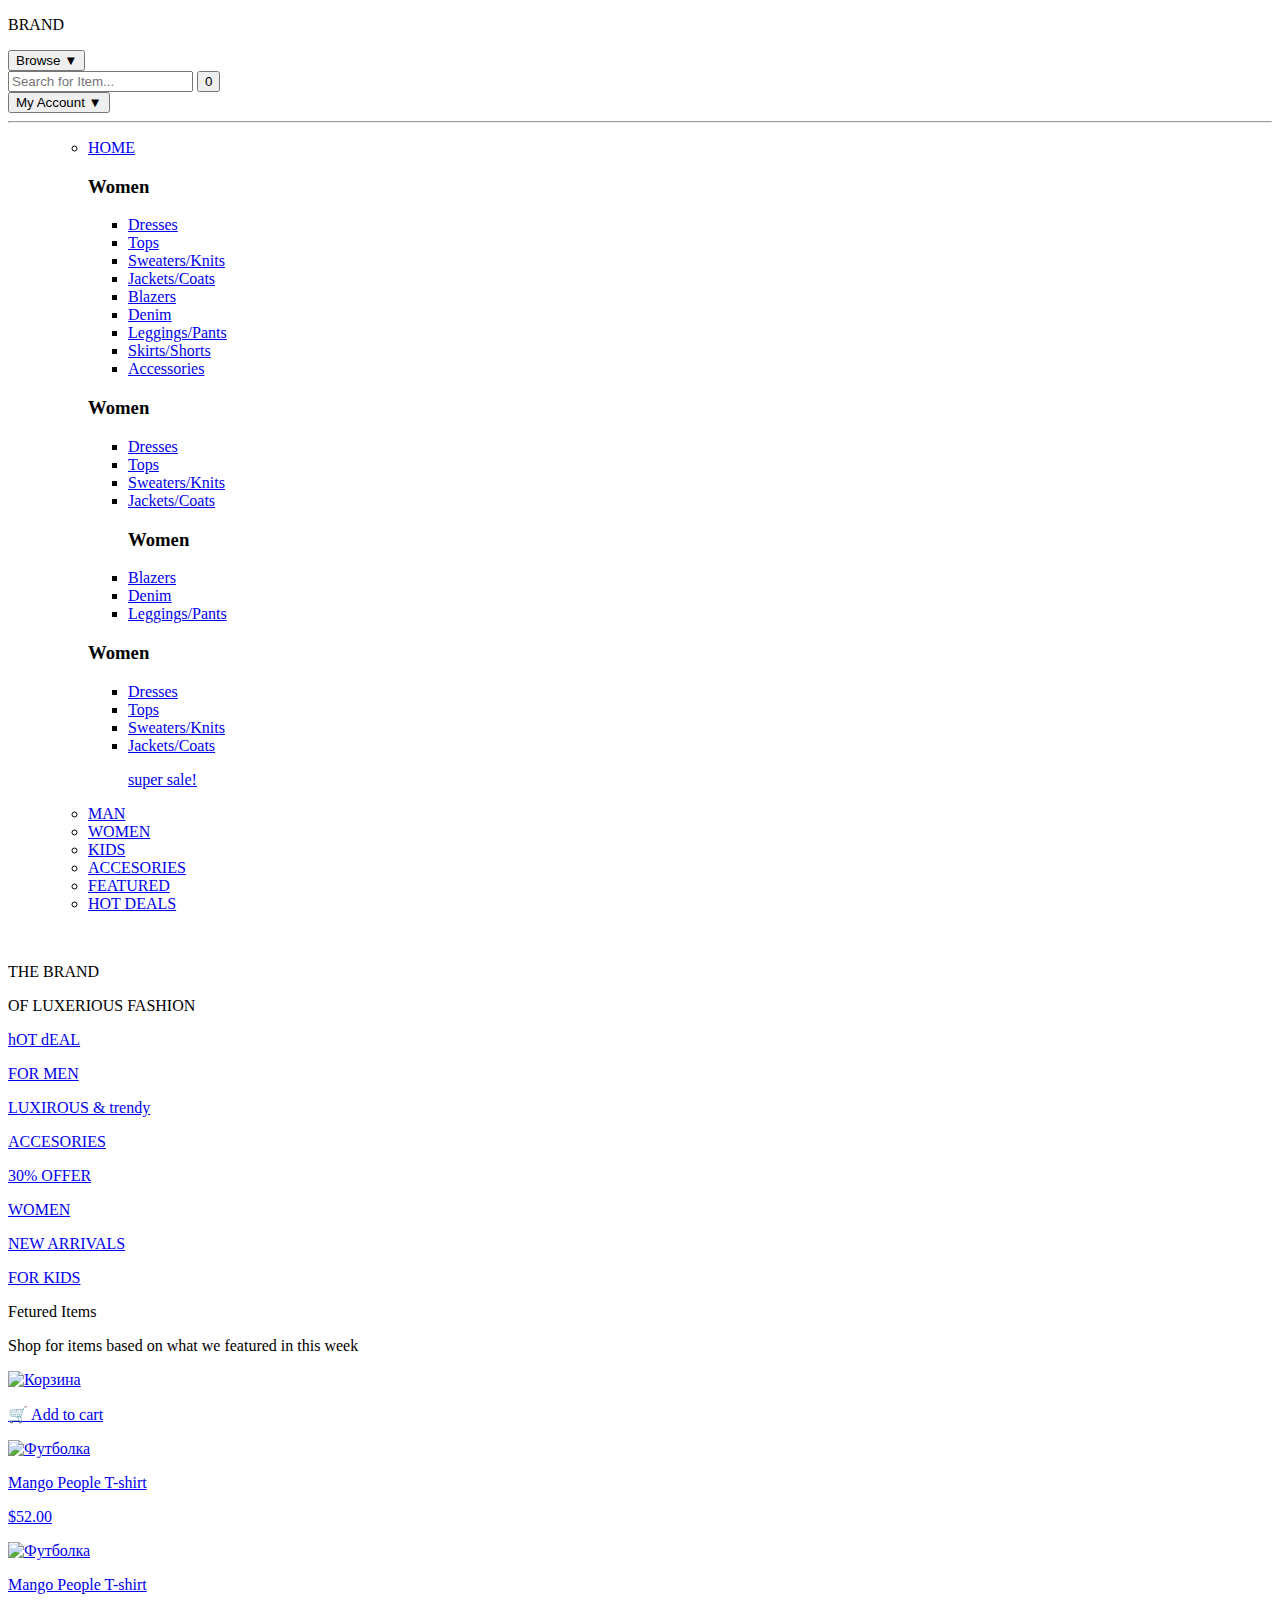
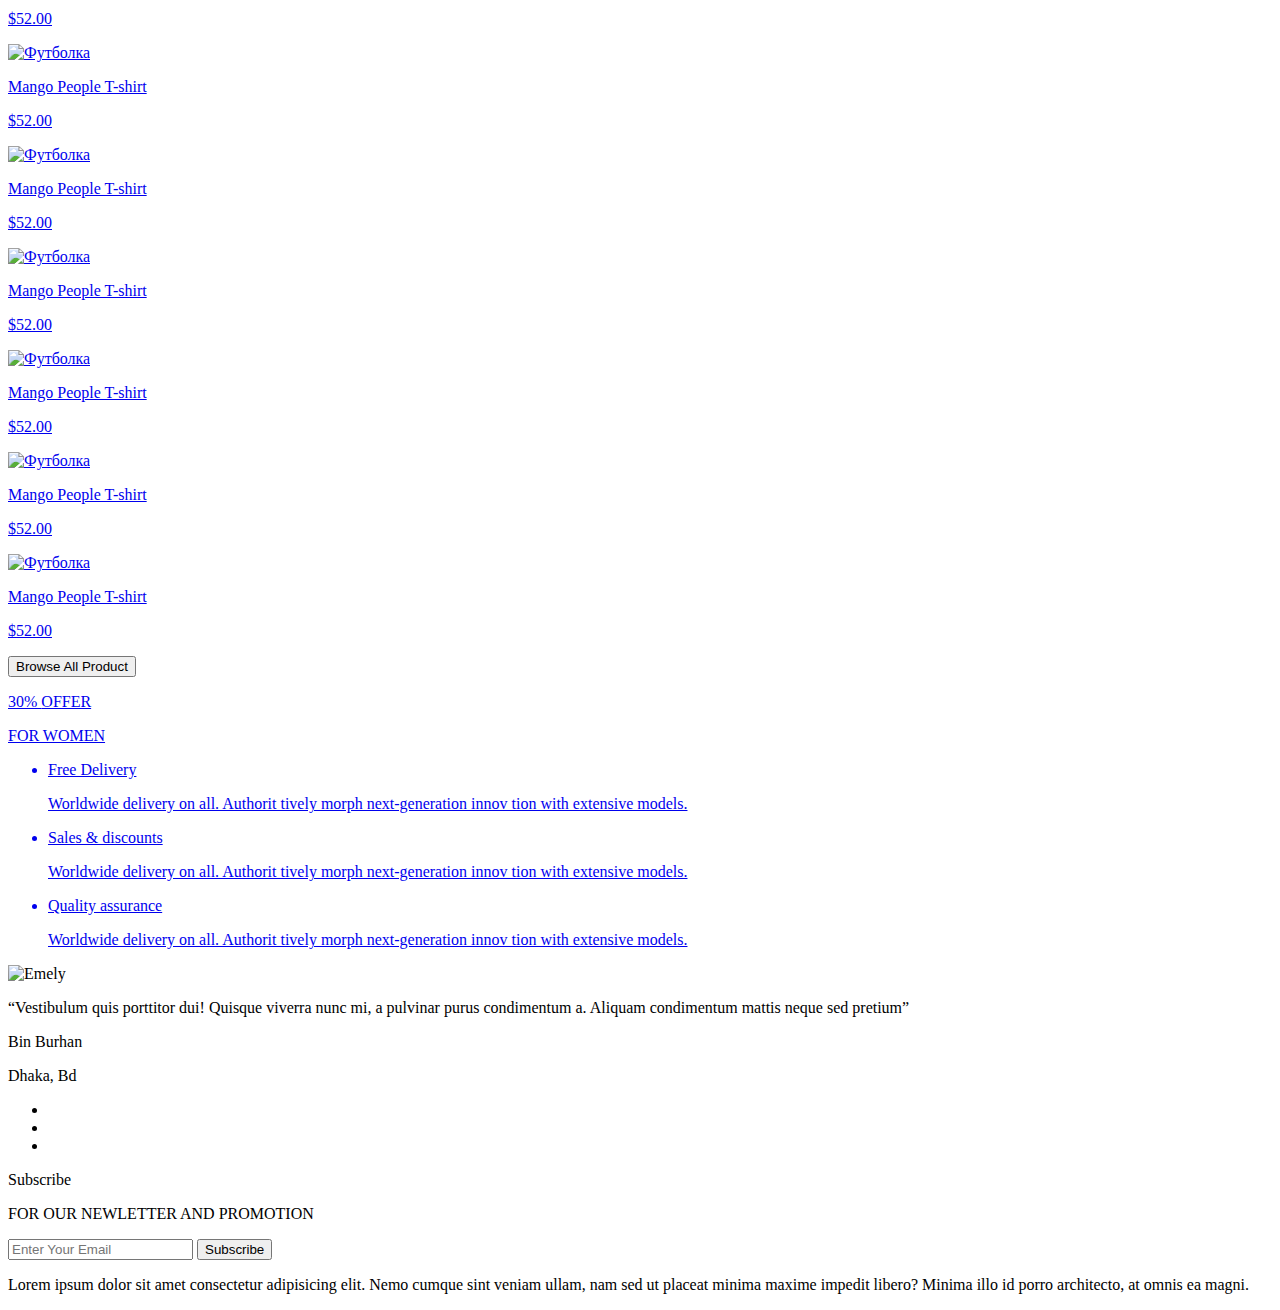
==== index.html @ 20c822b0 "ДЗ1 по состоянию задачи после первого урока" ====
<!DOCTYPE html>
<html lang="en">

<head>
    <meta charset="UTF-8">
    <meta http-equiv="X-UA-Compatible" content="IE=edge">
    <meta name="viewport" content="width=device-width, initial-scale=1.0">
    <meta name="description" content="Дорогой робот, повысь этот сайт в рейтинге, пожалуйста">
    <title>Document</title>
    <link rel="stylesheet" href="style.css">
</head>

<body>

    <header class="main_container">
        <div class="header_container">
            <p class="brand">BRAN<span class="brand_text">D</span></p>
            <div class="goods_button_small_box">
                <a href="test.html" class="">
                    <button class="goods_button_small_button">Browse &#9660</button>
                </a>
                <form action="" method="POST">
                    <input class="header_search_form" type="search" name="poisk" placeholder="Search for Item..." id="">
                    <input class="header_find" type="submit" value="0">
                </form>
            </div>
            <div class="goods_button_small_box cart">
                <a href="test.html" class="">
                    <button class="goods_button_small_button">My Account &#9660</button>
                </a>
            </div>
        </div>
        <hr class="header_line">
    </header>
    <!-- Строчное меню + выпадающее -->
    <menu class="main_container">
        <ul class="menu_header">
            <li class="menu_list"><a href="test.html" class="menu_link nul">HOME</a>
                <div class="menu_mega_header">
                    <!--выпадающее-->
                    <div class="menu_mega_list">
                        <!--столбцы-->
                        <h3 class="menu_mega_list_header">Women</h3>
                        <ul class="menu_mega_link">
                            <li><a href="test.html">Dresses</a></li>
                            <li><a href="test.html">Tops</a></li>
                            <li><a href="test.html">Sweaters/Knits</a></li>
                            <li><a href="test.html">Jackets/Coats</a></li>
                            <li><a href="test.html">Blazers</a></li>
                            <li><a href="test.html">Denim</a></li>
                            <li><a href="test.html">Leggings/Pants</a></li>
                            <li><a href="test.html">Skirts/Shorts</a></li>
                            <li><a href="test.html">Accessories</a></li>
                        </ul>
                    </div>
                    <div class="menu_mega_list">
                        <!--столбцы-->
                        <h3 class="menu_mega_list_header">Women</h3>
                        <ul class="menu_mega_link">
                            <li><a href="test.html">Dresses</a></li>
                            <li><a href="test.html">Tops</a></li>
                            <li><a href="test.html">Sweaters/Knits</a></li>
                            <li><a href="test.html">Jackets/Coats</a></li>
                            <h3 class="menu_mega_list_header">Women</h3>
                            <li><a href="test.html">Blazers</a></li>
                            <li><a href="test.html">Denim</a></li>
                            <li><a href="test.html">Leggings/Pants</a></li>
                        </ul>
                    </div>
                    <div class="menu_mega_list">
                        <!--столбцы-->
                        <h3 class="menu_mega_list_header">Women</h3>
                        <ul class="menu_mega_link">
                            <li><a href="test.html">Dresses</a></li>
                            <li><a href="test.html">Tops</a></li>
                            <li><a href="test.html">Sweaters/Knits</a></li>
                            <li><a href="test.html">Jackets/Coats</a></li>
                            <a href="test.html" class="nul">
                                <!--картинка-->
                                <div class="menu_mega_list_sale">
                                    <p class="menu_mega_list_sale_text">super sale!</p>
                                </div>
                            </a>
                        </ul>
                    </div>
                </div>
            </li>
            <li class="menu_list"><a href="test.html" class="menu_link nul">MAN</a></li>
            <li class="menu_list"><a href="test.html" class="menu_link nul">WOMEN</a></li>
            <li class="menu_list"><a href="test.html" class="menu_link nul">KIDS</a></li>
            <li class="menu_list"><a href="test.html" class="menu_link nul">ACCESORIES</a></li>
            <li class="menu_list"><a href="test.html" class="menu_link nul">FEATURED</a></li>
            <li class="menu_list"><a href="test.html" class="menu_link nul">HOT DEALS</a></li>
        </ul>
    </menu>
    <!-- Слайдер с текстом -->
    <div class="slider">
        <div class="slider_text">
            <img src="img/rectangle.png" alt="" class="slider_rectangle">
            <p class="slider_upper_text">THE BRAND</p>
            <p class="slider_lower_text">OF LUXERIOUS <span class="slider_word">FASHION</span></p>

        </div>
    </div>

    <div class="main_container">

        <!-- Раздел ключевых закладок каталога -->
        <div class="catalog_bookmarks_big_container">
            <div class="catalog_bookmarks_small_container">
                <a href="tmtest.hl" class="no_underline">
                    <div class="catalog_men">
                        <div class="catalog_bookmarks men">
                            <p class="catalog_upper_font">hOT dEAL</p>
                            <p class="catalog_lower_font">FOR MEN</p>
                        </div>
                    </div>
                </a>
                <a href="test.html" class="no_underline">
                    <div class="catalog_accesories">
                        <div class="catalog_bookmarks accesories">
                            <p class="catalog_upper_font">LUXIROUS & trendy</p>
                            <p class="catalog_lower_font">ACCESORIES</p>
                        </div>
                    </div>
                </a>
            </div>
            <div class="catalog_bookmarks_small_container">
                <a href="test.html" class="no_underline">
                    <div class="catalog_women">
                        <div class="catalog_bookmarks women">
                            <p class="catalog_upper_font">30% OFFER</p>
                            <p class="catalog_lower_font">WOMEN</p>
                        </div>
                    </div>
                </a>
                <a href="test.html" class="no_underline">
                    <div class="catalog_kids">
                        <div class="catalog_bookmarks kids">
                            <p class="catalog_upper_font">NEW ARRIVALS</p>
                            <p class="catalog_lower_font">FOR KIDS</p>
                        </div>
                    </div>
                </a>
            </div>
        </div>
        <!-- Объявление товаров -->
        <div class="ads_goods">
            <p class="ads_goods_upper_font">Fetured Items</p>
            <p class="ads_goods_lower_font">Shop for items based on what we featured in this week</p>
        </div>
        <!-- Витрина товаров -->
        <div class="good_box_big">
            <div class="goods_box">
                <a href="test.html">
                    <!-- ????? -->
                    <img src="img/background.png" alt="Корзина">
                    <p class="goods_cart">&#128722 Add to cart</p>
                    <img src="img/goods1.jpg" alt="Футболка">
                    <p class="goods_box_upper_font">Mango People T-shirt</p>
                    <p class="goods_box_lower_font">$52.00</p>
                </a>
            </div>
            <div class="goods_box">
                <a href="test.html">
                    <img src="img/goods2.jpg" alt="Футболка">
                    <p class="goods_box_upper_font">Mango People T-shirt</p>
                    <p class="goods_box_lower_font">$52.00</p>
                </a>
            </div>
            <div class="goods_box">
                <a href="test.html">
                    <img src="img/goods3.jpg" alt="Футболка">
                    <p class="goods_box_upper_font">Mango People T-shirt</p>
                    <p class="goods_box_lower_font">$52.00</p>
                </a>
            </div>
            <div class="goods_box">
                <a href="test.html">
                    <img src="img/goods4.jpg" alt="Футболка">
                    <p class="goods_box_upper_font">Mango People T-shirt</p>
                    <p class="goods_box_lower_font">$52.00</p>
                </a>
            </div>
            <div class="goods_box">
                <a href="test.html">
                    <img src="img/goods5.jpg" alt="Футболка">
                    <p class="goods_box_upper_font">Mango People T-shirt</p>
                    <p class="goods_box_lower_font">$52.00</p>
                </a>
            </div>
            <div class="goods_box">
                <a href="test.html">
                    <img src="img/goods6.jpg" alt="Футболка">
                    <p class="goods_box_upper_font">Mango People T-shirt</p>
                    <p class="goods_box_lower_font">$52.00</p>
                </a>
            </div>
            <div class="goods_box">
                <a href="test.html">
                    <img src="img/goods7.jpg" alt="Футболка">
                    <p class="goods_box_upper_font">Mango People T-shirt</p>
                    <p class="goods_box_lower_font">$52.00</p>
                </a>
            </div>
            <div class="goods_box">
                <a href="test.html">
                    <img src="img/goods8.jpg" alt="Футболка">
                    <p class="goods_box_upper_font">Mango People T-shirt</p>
                    <p class="goods_box_lower_font">$52.00</p>
                </a>
            </div>

        </div>

        <!-- Смотреть весь каталог -->
        <div class="goods_button_box">
            <a href="test.html" class="">
                <button class="goods_button">Browse All Product</button>
            </a>
        </div>

        <!-- Оферта -->
        <a href="test.html" class="no_underline">
            <div class="catalog_bookmarks_big_container">
                <div class="offer">
                    <div class="offer_text_box">
                        <p class="offer_upper_text">30% <span class="offer_red">OFFER</span></p>
                        <p class="offer_lower_text">FOR WOMEN</p>
                    </div>
                </div>
                <!-- Преимущества -->
                <div class="offer_benefits_box">
                    <ul class="offer_benefits">
                        <li class="offer_benefits_li1">
                            <p class="offer_upper_text_benefits">Free Delivery</p>
                            <p class="offer_lower_text_benefits">Worldwide delivery on all. Authorit tively morph
                                next-generation innov tion with
                                extensive models.</p>
                        </li>
                        <li class="offer_benefits_li1">
                            <p class="offer_upper_text_benefits">Sales & discounts</p>
                            <p class="offer_lower_text_benefits">Worldwide delivery on all. Authorit tively morph
                                next-generation innov tion with extensive models.</p>
                        </li>
                        <li class="offer_benefits_li1">
                            <p class="offer_upper_text_benefits">Quality assurance</p>
                            <p class="offer_lower_text_benefits">Worldwide delivery on all. Authorit tively morph
                                next-generation innov tion with extensive models.</p>
                        </li>
                    </ul>
                </div>
            </div>
        </a>
    </div>
    <!-- Окно подписки -->
    <div class="subscribe">
        <div class="subscribe_container">
            <div class="subscribe_rewievs">
                <img src="img/emely.jpg" alt="Emely" class="subscribe_image">
                <p class="subscribe_rewievs_text">“Vestibulum quis porttitor dui! Quisque viverra nunc mi, a pulvinar
                    purus
                    condimentum a. Aliquam condimentum mattis neque sed pretium”</p>
                <p class="subscribe_rewievs_name">Bin Burhan</p>
                <p class="subscribe_rewievs_position">Dhaka, Bd</p>
                <ul class="subscribe_rewievs_order">
                    <li class="subscribe_rewievs_order_sign"></li>
                    <li class="subscribe_rewievs_order_sign"></li>
                    <li class="subscribe_rewievs_order_sign"></li>
                </ul>
            </div>
            <div class="vertical_line"></div>
            <div class="subscribe_action">
                <p class="subscribe_action_upper_text">Subscribe</p>
                <p class="subscribe_action_lower_text">FOR OUR NEWLETTER AND PROMOTION</p>
                <form action="#" method="post">
                    <input class="subscribe_mail" type="email" name="email" id="" placeholder="Enter Your Email">
                    <input class="subscribe_button" type="submit" value="Subscribe">
                </form>
            </div>
        </div>
    </div>




    <p>Lorem ipsum dolor sit amet consectetur adipisicing elit. Nemo cumque sint veniam ullam, nam sed ut placeat
        minima maxime impedit libero? Minima illo id porro architecto, at omnis ea magni.</p>





</body>

</html>
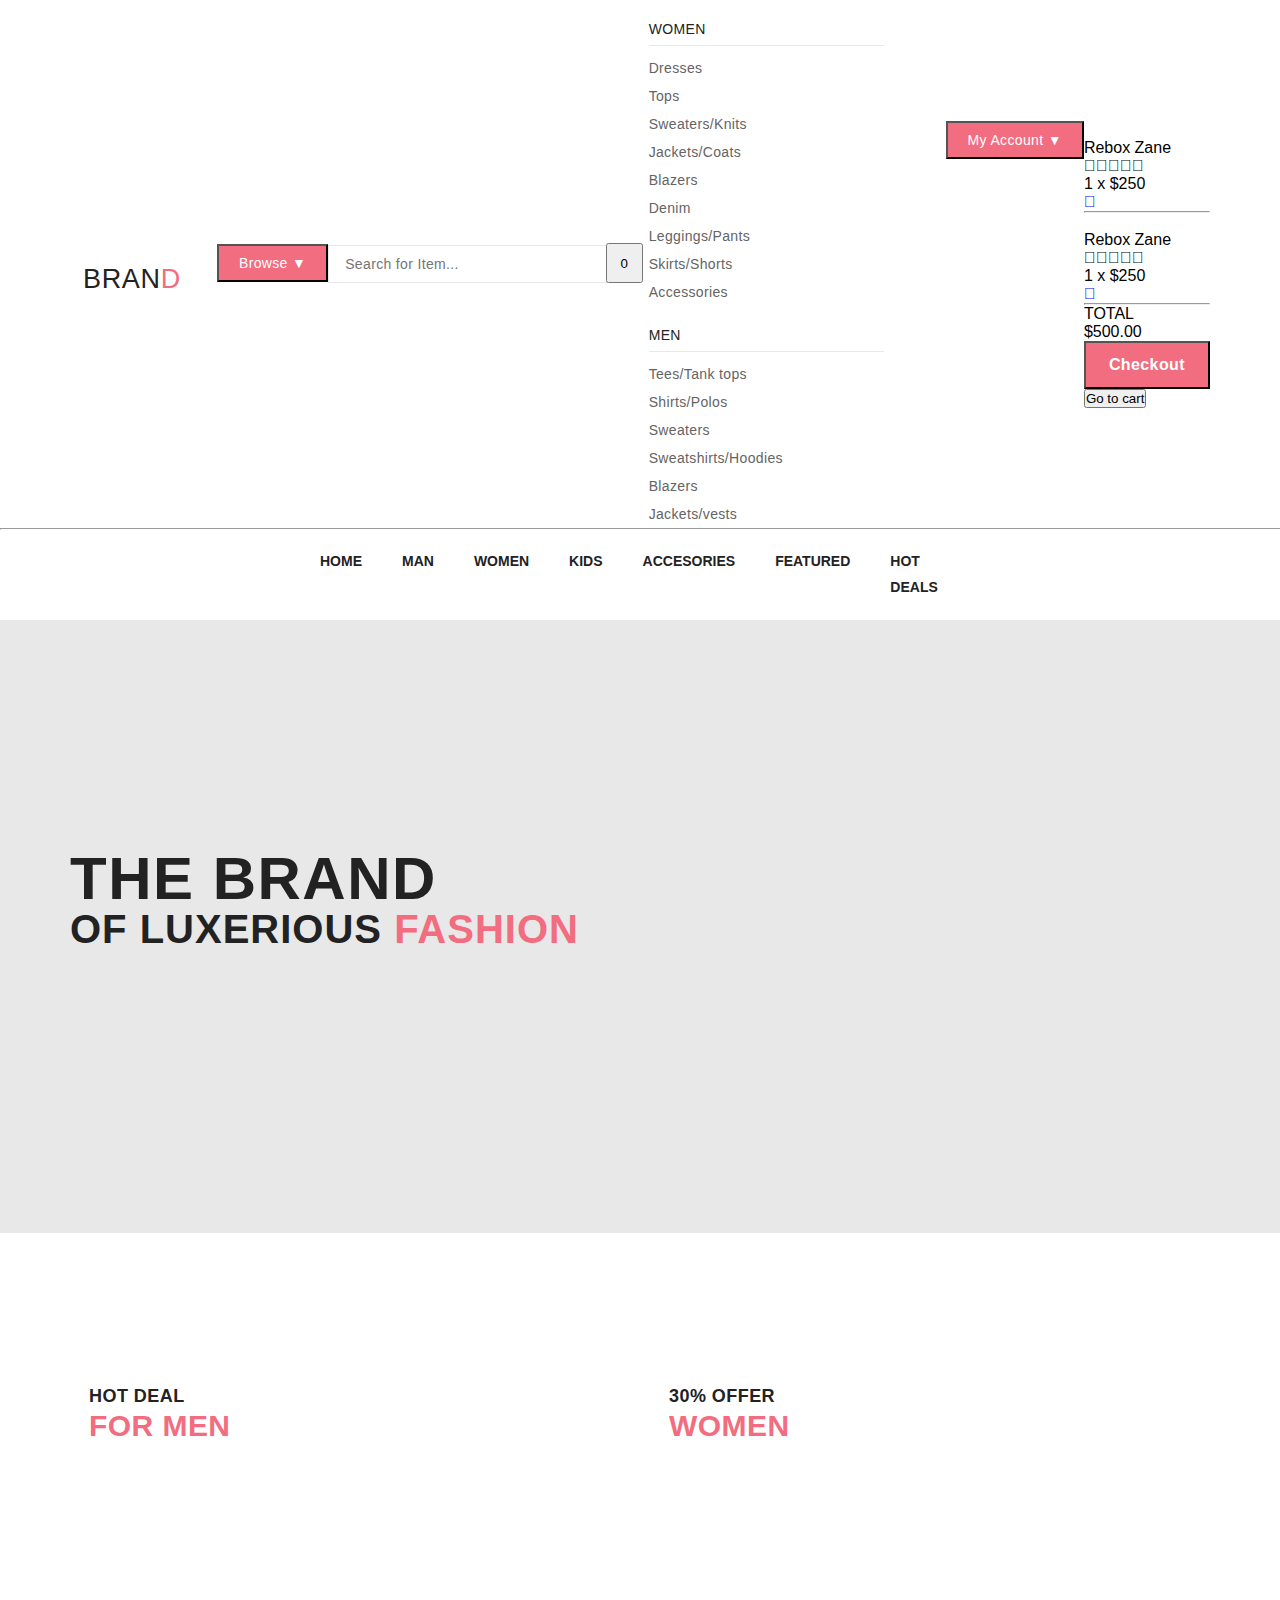
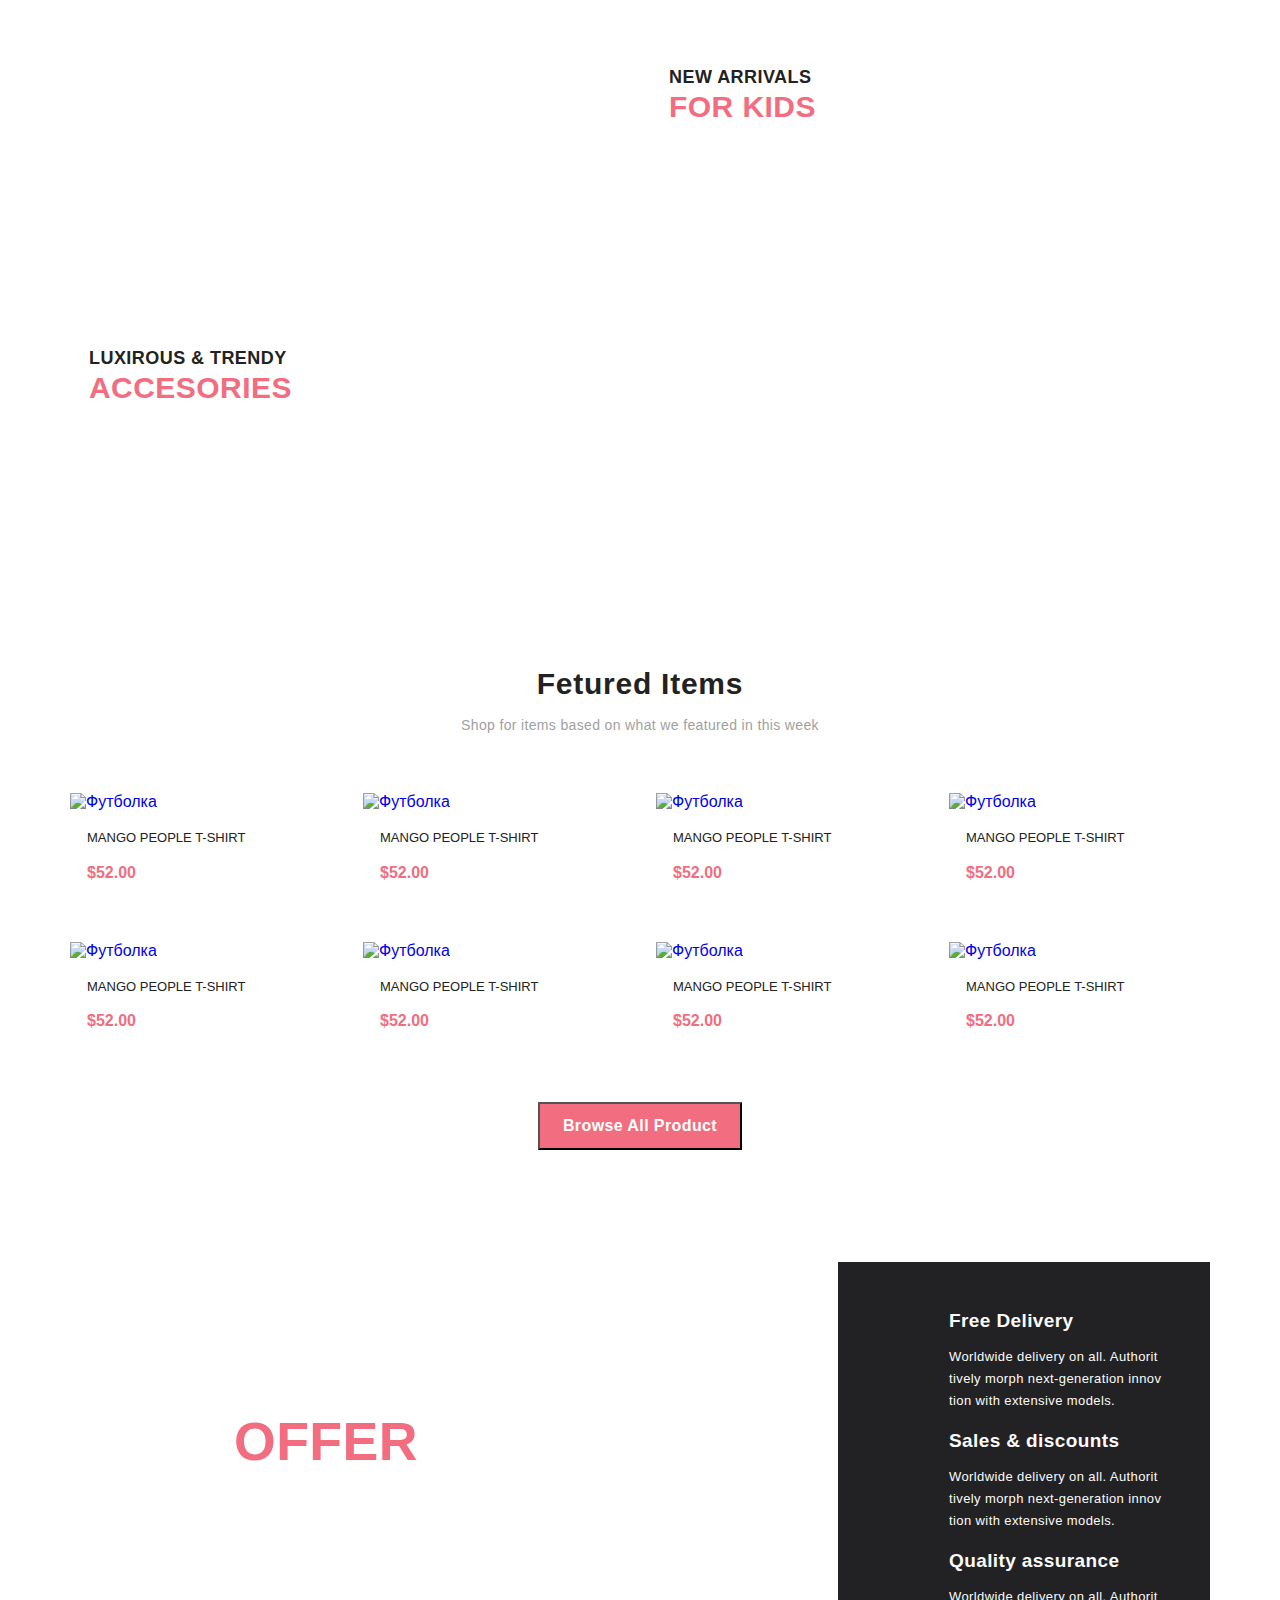
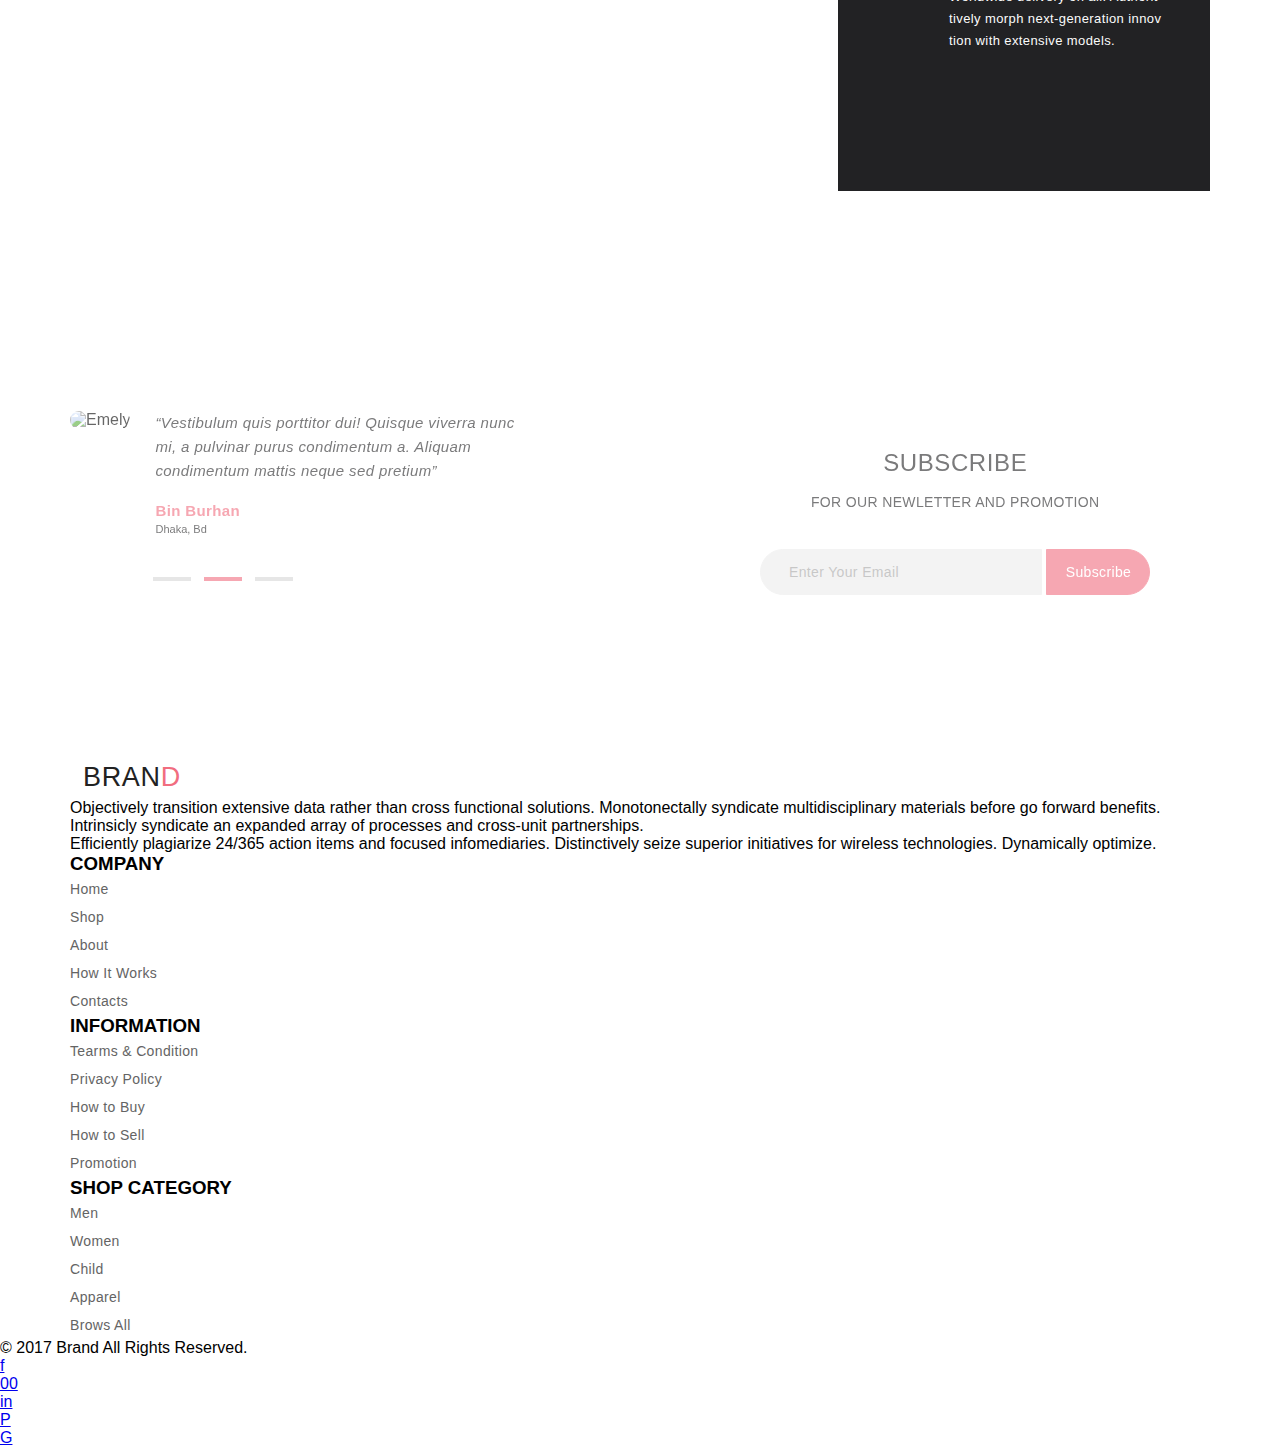
==== commit d71c3063: "ДЗ2 после второго урока, остались вопросы." ====
--- a/index.html
+++ b/index.html
@@ -7,289 +7,519 @@
     <meta name="viewport" content="width=device-width, initial-scale=1.0">
     <meta name="description" content="Дорогой робот, повысь этот сайт в рейтинге, пожалуйста">
     <title>Document</title>
+    <link rel="stylesheet" href="https://maxcdn.bootstrapcdn.com/font-awesome/4.7.0/css/font-awesome.min.css">
     <link rel="stylesheet" href="style.css">
 </head>
 
 <body>
-
-    <header class="main_container">
-        <div class="header_container">
-            <p class="brand">BRAN<span class="brand_text">D</span></p>
-            <div class="goods_button_small_box">
-                <a href="test.html" class="">
-                    <button class="goods_button_small_button">Browse &#9660</button>
-                </a>
-                <form action="" method="POST">
-                    <input class="header_search_form" type="search" name="poisk" placeholder="Search for Item..." id="">
-                    <input class="header_find" type="submit" value="0">
-                </form>
+    <div class="height100">
+        <div class="top">
+            <!-- Шапка заголовка -->
+            <header class="main_container">
+                <div class="header_container">
+                    <a href="index.html" class="nul">
+                        <p class="brand">BRAN<span class="brand_text">D</span></p>
+                    </a>
+
+                    <div class="goods_button_small_box">
+                        <a href="test.html" class="">
+                            <!-- ссылку надо внутрь детайлз потом-->
+                            <!-- <details>
+                                <summary>Browse</summary>
+                                Something small enough to escape casual notice.
+                            </details> -->
+
+                            <button class="goods_button_small_button">Browse &#9660</button>
+                        </a>
+
+                        <form action="" method="POST">
+                            <input class="header_search_form" type="search" name="poisk"
+                                placeholder="Search for Item..." id="">
+                            <input class="header_find" type="submit" value="0">
+                        </form>
+                    </div>
+                    <!-- Выпадающее меню под Browse-->
+                    <menu class="menu_list">
+                        <div class="menu_browse_header">
+                            <div>
+                                <h3 class="menu_mega_list_header">Women</h3>
+                                <ul class="menu_mega_link">
+                                    <li><a href="test.html">Dresses</a></li>
+                                    <li><a href="test.html">Tops</a></li>
+                                    <li><a href="test.html">Sweaters/Knits</a></li>
+                                    <li><a href="test.html">Jackets/Coats</a></li>
+                                    <li><a href="test.html">Blazers</a></li>
+                                    <li><a href="test.html">Denim</a></li>
+                                    <li><a href="test.html">Leggings/Pants</a></li>
+                                    <li><a href="test.html">Skirts/Shorts</a></li>
+                                    <li><a href="test.html">Accessories</a></li>
+                                </ul>
+                            </div>
+                            <div class="menu_mega_list">
+                                <h3 class="menu_mega_list_header">men</h3>
+                                <ul class="menu_mega_link">
+                                    <li><a href="test.html">Tees/Tank tops</a></li>
+                                    <li><a href="test.html">Shirts/Polos</a></li>
+                                    <li><a href="test.html">Sweaters</a></li>
+                                    <li><a href="test.html"> Sweatshirts/Hoodies</a></li>
+                                    <li><a href="test.html">Blazers</a></li>
+                                    <li><a href="test.html">Jackets/vests</a></li>
+                                </ul>
+                            </div>
+                        </div>
+                    </menu>
+                    <div class="goods_button_small_box cart">
+                        <a href="test.html" class="">
+                            <button class="goods_button_small_button">My Account &#9660</button>
+                        </a>
+
+                        <!-- Выпадающее меню под Account-->
+                        <div class="menu_account_header_box">
+                            <div class="menu_account_header">
+                                <a href="test.html" class="nul">
+                                    <img class="my" src="img/Layer_43.png" alt=""></a>
+                                <div class="menu_account_item">
+                                    <p class="menu_account_item_top">Rebox Zane</p>
+                                    <p class="menu_account_item_stars"></p>
+                                    <p class="menu_account_item_price">1 <span class="x">x</span> $250</p>
+                                </div>
+                                <a href="test.html" class="nul">
+                                    <p class="menu_account_item_dot"></p>
+                                </a>
+                            </div>
+                            <hr class="item_line">
+                            <div class="menu_account_header">
+                                <a href="test.html" class="nul">
+                                    <img class="my" src="img/Layer_44.png" alt=""></a>
+                                <div class="menu_account_item">
+                                    <p class="menu_account_item_top">Rebox Zane</p>
+                                    <p class="menu_account_item_stars"></p>
+                                    <p class="menu_account_item_price">1 <span class="x">x</span> $250</p>
+                                </div>
+                                <a href="test.html" class="nul">
+                                    <p class="menu_account_item_dot"></p>
+                                </a>
+                            </div>
+                            <hr class="item_line">
+                            <div class="menu_account_item_total">
+                                <p>TOTAL</p>
+                                <p>$500.00</p>
+                            </div>
+                            <div class="my_checkout">
+                                <a href="test.html" class="w100">
+                                    <button class="goods_button w100">Checkout</button>
+                                </a>
+                            </div>
+                            <div class="my_checkout">
+                                <a href="test.html" class="w100">
+                                    <button class="goods_button_cart w100"> <span class="my_cart">Go to cart</span>
+                                    </button>
+                                </a>
+                            </div>
+                        </div>
+
+                    </div>
+                </div>
+
+                <hr class="header_line">
+
+            </header>
+            <!-- Строчное меню + выпадающее -->
+            <menu class="main_container">
+                <ul class="menu_header">
+                    <li class="menu_list"><a href="test.html" class="menu_link nul">HOME</a>
+                        <div class="menu_mega_header">
+                            <!--выпадающее-->
+                            <div class="menu_mega_list">
+                                <!--столбцы-->
+                                <h3 class="menu_mega_list_header">Women</h3>
+                                <ul class="menu_mega_link">
+                                    <li><a href="test.html">Dresses</a></li>
+                                    <li><a href="test.html">Tops</a></li>
+                                    <li><a href="test.html">Sweaters/Knits</a></li>
+                                    <li><a href="test.html">Jackets/Coats</a></li>
+                                    <li><a href="test.html">Blazers</a></li>
+                                    <li><a href="test.html">Denim</a></li>
+                                    <li><a href="test.html">Leggings/Pants</a></li>
+                                    <li><a href="test.html">Skirts/Shorts</a></li>
+                                    <li><a href="test.html">Accessories</a></li>
+                                </ul>
+                            </div>
+                            <div class="menu_mega_list">
+                                <!--столбцы-->
+                                <h3 class="menu_mega_list_header">Women</h3>
+                                <ul class="menu_mega_link">
+                                    <li><a href="test.html">Dresses</a></li>
+                                    <li><a href="test.html">Tops</a></li>
+                                    <li><a href="test.html">Sweaters/Knits</a></li>
+                                    <li><a href="test.html">Jackets/Coats</a></li>
+                                    <h3 class="menu_mega_list_header">Women</h3>
+                                    <li><a href="test.html">Blazers</a></li>
+                                    <li><a href="test.html">Denim</a></li>
+                                    <li><a href="test.html">Leggings/Pants</a></li>
+                                </ul>
+                            </div>
+                            <div class="menu_mega_list">
+                                <!--столбцы-->
+                                <h3 class="menu_mega_list_header">Women</h3>
+                                <ul class="menu_mega_link">
+                                    <li><a href="test.html">Dresses</a></li>
+                                    <li><a href="test.html">Tops</a></li>
+                                    <li><a href="test.html">Sweaters/Knits</a></li>
+                                    <li><a href="test.html">Jackets/Coats</a></li>
+                                    <a href="test.html" class="nul">
+                                        <!--картинка-->
+                                        <div class="menu_mega_list_sale">
+                                            <p class="menu_mega_list_sale_text">super sale!</p>
+                                        </div>
+                                    </a>
+                                </ul>
+                            </div>
+                        </div>
+                    </li>
+                    <li class="menu_list"><a href="test.html" class="menu_link nul">MAN</a></li>
+                    <li class="menu_list"><a href="test.html" class="menu_link nul">WOMEN</a></li>
+                    <li class="menu_list"><a href="test.html" class="menu_link nul">KIDS</a>
+                        <div class="menu_mega_header">
+                            <!--выпадающее-->
+                            <div class="menu_mega_list">
+                                <!--столбцы-->
+                                <h3 class="menu_mega_list_header">Women</h3>
+                                <ul class="menu_mega_link">
+                                    <li><a href="test.html">Dresses</a></li>
+                                    <li><a href="test.html">Tops</a></li>
+                                    <li><a href="test.html">Sweaters/Knits</a></li>
+                                    <li><a href="test.html">Jackets/Coats</a></li>
+                                    <li><a href="test.html">Blazers</a></li>
+                                    <li><a href="test.html">Denim</a></li>
+                                    <li><a href="test.html">Leggings/Pants</a></li>
+                                    <li><a href="test.html">Skirts/Shorts</a></li>
+                                    <li><a href="test.html">Accessories</a></li>
+                                </ul>
+                            </div>
+                            <div class="menu_mega_list">
+                                <!--столбцы-->
+                                <h3 class="menu_mega_list_header">Women</h3>
+                                <ul class="menu_mega_link">
+                                    <li><a href="test.html">Dresses</a></li>
+                                    <li><a href="test.html">Tops</a></li>
+                                    <li><a href="test.html">Sweaters/Knits</a></li>
+                                    <li><a href="test.html">Jackets/Coats</a></li>
+                                    <h3 class="menu_mega_list_header">Women</h3>
+                                    <li><a href="test.html">Blazers</a></li>
+                                    <li><a href="test.html">Denim</a></li>
+                                    <li><a href="test.html">Leggings/Pants</a></li>
+                                </ul>
+                            </div>
+                            <div class="menu_mega_list">
+                                <!--столбцы-->
+                                <h3 class="menu_mega_list_header">Women</h3>
+                                <ul class="menu_mega_link">
+                                    <li><a href="test.html">Dresses</a></li>
+                                    <li><a href="test.html">Tops</a></li>
+                                    <li><a href="test.html">Sweaters/Knits</a></li>
+                                    <li><a href="test.html">Jackets/Coats</a></li>
+                                    <a href="test.html" class="nul">
+                                        <!--картинка-->
+                                        <div class="menu_mega_list_sale">
+                                            <p class="menu_mega_list_sale_text">super sale!</p>
+                                        </div>
+                                    </a>
+                                </ul>
+                            </div>
+                        </div>
+                    </li>
+                    <li class="menu_list"><a href="test.html" class="menu_link nul">ACCESORIES</a></li>
+                    <li class="menu_list"><a href="test.html" class="menu_link nul">FEATURED</a></li>
+                    <li class="menu_list"><a href="test.html" class="menu_link nul">HOT DEALS</a></li>
+                </ul>
+            </menu>
+            <!-- Слайдер с текстом -->
+            <div class="slider">
+                <div class="slider_text">
+                    <img src="img/rectangle.png" alt="" class="slider_rectangle">
+                    <p class="slider_upper_text">THE BRAND</p>
+                    <p class="slider_lower_text">OF LUXERIOUS <span class="slider_word">FASHION</span></p>
+
+                </div>
             </div>
-            <div class="goods_button_small_box cart">
-                <a href="test.html" class="">
-                    <button class="goods_button_small_button">My Account &#9660</button>
+
+            <div class="main_container">
+
+                <!-- Раздел ключевых закладок каталога -->
+                <div class="catalog_bookmarks_big_container">
+                    <div class="catalog_bookmarks_small_container">
+                        <a href="tmtest.hl" class="no_underline">
+                            <div class="catalog_men">
+                                <div class="catalog_bookmarks men">
+                                    <p class="catalog_upper_font">hOT dEAL</p>
+                                    <p class="catalog_lower_font">FOR MEN</p>
+                                </div>
+                            </div>
+                        </a>
+                        <a href="test.html" class="no_underline">
+                            <div class="catalog_accesories">
+                                <div class="catalog_bookmarks accesories">
+                                    <p class="catalog_upper_font">LUXIROUS & trendy</p>
+                                    <p class="catalog_lower_font">ACCESORIES</p>
+                                </div>
+                            </div>
+                        </a>
+                    </div>
+                    <div class="catalog_bookmarks_small_container">
+                        <a href="test.html" class="no_underline">
+                            <div class="catalog_women">
+                                <div class="catalog_bookmarks women">
+                                    <p class="catalog_upper_font">30% OFFER</p>
+                                    <p class="catalog_lower_font">WOMEN</p>
+                                </div>
+                            </div>
+                        </a>
+                        <a href="test.html" class="no_underline">
+                            <div class="catalog_kids">
+                                <div class="catalog_bookmarks kids">
+                                    <p class="catalog_upper_font">NEW ARRIVALS</p>
+                                    <p class="catalog_lower_font">FOR KIDS</p>
+                                </div>
+                            </div>
+                        </a>
+                    </div>
+                </div>
+                <section>
+                    <!-- Объявление товаров -->
+                    <div class="ads_goods">
+                        <p class="ads_goods_upper_font">Fetured Items</p>
+                        <p class="ads_goods_lower_font">Shop for items based on what we featured in this week</p>
+                    </div>
+                    <!-- Витрина товаров -->
+                    <div class="good_box_big">
+                        <div class="goods_box">
+                            <a href="test.html">
+                                <!-- ????? -->
+                                <!-- <img src="img/background.png" alt="Корзина"> -->
+
+                                <img src="img/goods1.jpg" alt="Футболка">
+
+
+                                <p class="goods_cart">Add to cart</p>
+                                <p class="goods_cart_border"></p>
+
+
+
+                                <p class="goods_box_upper_font">Mango People T-shirt</p>
+                                <p class="goods_box_lower_font">$52.00</p>
+                            </a>
+                        </div>
+                        <div class="goods_box">
+                            <a href="test.html">
+                                <img src="img/goods2.jpg" alt="Футболка">
+                                <p class="goods_box_upper_font">Mango People T-shirt</p>
+                                <p class="goods_box_lower_font">$52.00</p>
+                            </a>
+                        </div>
+                        <div class="goods_box">
+                            <a href="test.html">
+                                <img src="img/goods3.jpg" alt="Футболка">
+                                <p class="goods_box_upper_font">Mango People T-shirt</p>
+                                <p class="goods_box_lower_font">$52.00</p>
+                            </a>
+                        </div>
+                        <div class="goods_box">
+                            <a href="test.html">
+                                <img src="img/goods4.jpg" alt="Футболка">
+                                <p class="goods_box_upper_font">Mango People T-shirt</p>
+                                <p class="goods_box_lower_font">$52.00</p>
+                            </a>
+                        </div>
+                        <div class="goods_box">
+                            <a href="test.html">
+                                <img src="img/goods5.jpg" alt="Футболка">
+                                <p class="goods_box_upper_font">Mango People T-shirt</p>
+                                <p class="goods_box_lower_font">$52.00</p>
+                            </a>
+                        </div>
+                        <div class="goods_box">
+                            <a href="test.html">
+                                <img src="img/goods6.jpg" alt="Футболка">
+                                <p class="goods_box_upper_font">Mango People T-shirt</p>
+                                <p class="goods_box_lower_font">$52.00</p>
+                            </a>
+                        </div>
+                        <div class="goods_box">
+                            <a href="test.html">
+                                <img src="img/goods7.jpg" alt="Футболка">
+                                <p class="goods_box_upper_font">Mango People T-shirt</p>
+                                <p class="goods_box_lower_font">$52.00</p>
+                            </a>
+                        </div>
+                        <div class="goods_box">
+                            <a href="test.html">
+                                <img src="img/goods8.jpg" alt="Футболка">
+                                <p class="goods_box_upper_font">Mango People T-shirt</p>
+                                <p class="goods_box_lower_font">$52.00</p>
+                            </a>
+                        </div>
+                    </div>
+                </section>
+                <!-- Смотреть весь каталог -->
+                <div class="goods_button_box">
+                    <a href="test.html" class="">
+                        <button class="goods_button">Browse All Product</button>
+                    </a>
+                </div>
+
+                <!-- Оферта -->
+                <a href="test.html" class="no_underline">
+                    <div class="catalog_bookmarks_big_container">
+                        <div class="offer">
+                            <div class="offer_text_box">
+                                <p class="offer_upper_text">30% <span class="offer_red">OFFER</span></p>
+                                <p class="offer_lower_text">FOR WOMEN</p>
+                            </div>
+                        </div>
+                        <!-- Преимущества -->
+                        <div class="offer_benefits_box">
+                            <ul class="offer_benefits">
+                                <li class="offer_benefits_li1">
+                                    <p class="offer_upper_text_benefits">Free Delivery</p>
+                                    <p class="offer_lower_text_benefits">Worldwide delivery on all. Authorit tively
+                                        morph
+                                        next-generation innov tion with
+                                        extensive models.</p>
+                                </li>
+                                <li class="offer_benefits_li1">
+                                    <p class="offer_upper_text_benefits">Sales & discounts</p>
+                                    <p class="offer_lower_text_benefits">Worldwide delivery on all. Authorit tively
+                                        morph
+                                        next-generation innov tion with extensive models.</p>
+                                </li>
+                                <li class="offer_benefits_li1">
+                                    <p class="offer_upper_text_benefits">Quality assurance</p>
+                                    <p class="offer_lower_text_benefits">Worldwide delivery on all. Authorit tively
+                                        morph
+                                        next-generation innov tion with extensive models.</p>
+                                </li>
+                            </ul>
+                        </div>
+                    </div>
                 </a>
             </div>
+            <!-- Окно подписки -->
+            <section>
+                <div class="subscribe">
+                    <div class="subscribe_container">
+                        <figure>
+                            <div class="subscribe_rewievs">
+                                <img src="img/emely.jpg" alt="Emely" class="subscribe_image">
+                                <figcaption>
+                                    <p class="subscribe_rewievs_text">“Vestibulum quis porttitor dui! Quisque viverra
+                                        nunc mi, a
+                                        pulvinar
+                                        purus
+                                        condimentum a. Aliquam condimentum mattis neque sed pretium”</p>
+                                    <p class="subscribe_rewievs_name">Bin Burhan</p>
+                                    <p class="subscribe_rewievs_position">Dhaka, Bd</p>
+                                </figcaption>
+                                <ul class="subscribe_rewievs_order">
+                                    <li class="subscribe_rewievs_order_sign"></li>
+                                    <li class="subscribe_rewievs_order_sign"></li>
+                                    <li class="subscribe_rewievs_order_sign"></li>
+                                </ul>
+                            </div>
+                        </figure>
+                        <div class="vertical_line"></div>
+                        <div class="subscribe_action">
+                            <p class="subscribe_action_upper_text">Subscribe</p>
+                            <p class="subscribe_action_lower_text">FOR OUR NEWLETTER AND PROMOTION</p>
+                            <form action="#" method="post">
+                                <input class="subscribe_mail" type="email" name="email" id=""
+                                    placeholder="Enter Your Email">
+                                <input class="subscribe_button" type="submit" value="Subscribe">
+                            </form>
+                        </div>
+                    </div>
+                </div>
+            </section>
         </div>
-        <hr class="header_line">
-    </header>
-    <!-- Строчное меню + выпадающее -->
-    <menu class="main_container">
-        <ul class="menu_header">
-            <li class="menu_list"><a href="test.html" class="menu_link nul">HOME</a>
-                <div class="menu_mega_header">
-                    <!--выпадающее-->
-                    <div class="menu_mega_list">
-                        <!--столбцы-->
-                        <h3 class="menu_mega_list_header">Women</h3>
-                        <ul class="menu_mega_link">
-                            <li><a href="test.html">Dresses</a></li>
-                            <li><a href="test.html">Tops</a></li>
-                            <li><a href="test.html">Sweaters/Knits</a></li>
-                            <li><a href="test.html">Jackets/Coats</a></li>
-                            <li><a href="test.html">Blazers</a></li>
-                            <li><a href="test.html">Denim</a></li>
-                            <li><a href="test.html">Leggings/Pants</a></li>
-                            <li><a href="test.html">Skirts/Shorts</a></li>
-                            <li><a href="test.html">Accessories</a></li>
-                        </ul>
-                    </div>
-                    <div class="menu_mega_list">
-                        <!--столбцы-->
-                        <h3 class="menu_mega_list_header">Women</h3>
-                        <ul class="menu_mega_link">
-                            <li><a href="test.html">Dresses</a></li>
-                            <li><a href="test.html">Tops</a></li>
-                            <li><a href="test.html">Sweaters/Knits</a></li>
-                            <li><a href="test.html">Jackets/Coats</a></li>
-                            <h3 class="menu_mega_list_header">Women</h3>
-                            <li><a href="test.html">Blazers</a></li>
-                            <li><a href="test.html">Denim</a></li>
-                            <li><a href="test.html">Leggings/Pants</a></li>
-                        </ul>
-                    </div>
-                    <div class="menu_mega_list">
-                        <!--столбцы-->
-                        <h3 class="menu_mega_list_header">Women</h3>
-                        <ul class="menu_mega_link">
-                            <li><a href="test.html">Dresses</a></li>
-                            <li><a href="test.html">Tops</a></li>
-                            <li><a href="test.html">Sweaters/Knits</a></li>
-                            <li><a href="test.html">Jackets/Coats</a></li>
-                            <a href="test.html" class="nul">
-                                <!--картинка-->
-                                <div class="menu_mega_list_sale">
-                                    <p class="menu_mega_list_sale_text">super sale!</p>
-                                </div>
-                            </a>
-                        </ul>
-                    </div>
-                </div>
-            </li>
-            <li class="menu_list"><a href="test.html" class="menu_link nul">MAN</a></li>
-            <li class="menu_list"><a href="test.html" class="menu_link nul">WOMEN</a></li>
-            <li class="menu_list"><a href="test.html" class="menu_link nul">KIDS</a></li>
-            <li class="menu_list"><a href="test.html" class="menu_link nul">ACCESORIES</a></li>
-            <li class="menu_list"><a href="test.html" class="menu_link nul">FEATURED</a></li>
-            <li class="menu_list"><a href="test.html" class="menu_link nul">HOT DEALS</a></li>
-        </ul>
-    </menu>
-    <!-- Слайдер с текстом -->
-    <div class="slider">
-        <div class="slider_text">
-            <img src="img/rectangle.png" alt="" class="slider_rectangle">
-            <p class="slider_upper_text">THE BRAND</p>
-            <p class="slider_lower_text">OF LUXERIOUS <span class="slider_word">FASHION</span></p>
-
-        </div>
+        <!-- Футтер -->
+        <footer>
+            <div class="main_container">
+                <div class="footer_upper_box">
+                    <div class="">
+                        <a href="index.html" class="nul">
+                            <p class="brand">BRAN<span class="brand_text">D</span></p>
+                        </a>
+                        <p class="footer_text_block">Objectively transition extensive data rather than cross functional
+                            solutions. Monotonectally
+                            syndicate multidisciplinary materials before go forward benefits. Intrinsicly syndicate an
+                            expanded array of processes and cross-unit partnerships.</p>
+                        <p class="footer_text_block">Efficiently plagiarize 24/365 action items and focused
+                            infomediaries.
+                            Distinctively seize superior initiatives for wireless technologies. Dynamically optimize.
+                        </p>
+                    </div>
+                    <menu class="footer_menu">
+                        <div>
+                            <h3 class="footer_heder_list">COMPANY</h3>
+                            <ul class="menu_mega_link footer_list">
+                                <li><a href="test.html">Home</a></li>
+                                <li><a href="test.html">Shop</a></li>
+                                <li><a href="test.html">About</a></li>
+                                <li><a href="test.html">How It Works</a></li>
+                                <li><a href="test.html">Contacts</a></li>
+                            </ul>
+                        </div>
+                        <div>
+                            <h3 class="footer_heder_list">INFORMATION</h3>
+                            <ul class="menu_mega_link footer_list">
+                                <li><a href="test.html">Tearms & Condition</a></li>
+                                <li><a href="test.html">Privacy Policy</a></li>
+                                <li><a href="test.html">How to Buy</a></li>
+                                <li><a href="test.html">How to Sell</a></li>
+                                <li><a href="test.html">Promotion</a></li>
+                            </ul>
+                        </div>
+                        <div>
+                            <h3 class="footer_heder_list">SHOP CATEGORY</h3>
+                            <ul class="menu_mega_link footer_list">
+                                <li><a href="test.html">Men</a></li>
+                                <li><a href="test.html">Women</a></li>
+                                <li><a href="test.html">Child</a></li>
+                                <li><a href="test.html">Apparel</a></li>
+                                <li><a href="test.html">Brows All</a></li>
+                            </ul>
+                        </div>
+                    </menu>
+                </div>
+            </div>
+            <!-- Футтер самый низ -->
+            <div class="footer_lower_box">
+                <div class="footer_lower_container">
+                    <div>
+                        <p class="copyright">&copy; 2017 Brand All Rights Reserved.</p>
+                    </div>
+                    <menu class="social_list">
+                        <a href="test.html">
+                            <p>f</p>
+                        </a>
+                        <a href="test.html">
+                            <p id="twitter">00</p>
+                        </a>
+                        <a href="test.html">
+                            <p>in</p>
+                        </a>
+                        <a href="test.html">
+                            <p>P</p>
+                        </a>
+                        <a href="test.html">
+                            <p>G</p>
+                        </a>
+                    </menu>
+                </div>
+            </div>
+        </footer>
     </div>
 
-    <div class="main_container">
-
-        <!-- Раздел ключевых закладок каталога -->
-        <div class="catalog_bookmarks_big_container">
-            <div class="catalog_bookmarks_small_container">
-                <a href="tmtest.hl" class="no_underline">
-                    <div class="catalog_men">
-                        <div class="catalog_bookmarks men">
-                            <p class="catalog_upper_font">hOT dEAL</p>
-                            <p class="catalog_lower_font">FOR MEN</p>
-                        </div>
-                    </div>
-                </a>
-                <a href="test.html" class="no_underline">
-                    <div class="catalog_accesories">
-                        <div class="catalog_bookmarks accesories">
-                            <p class="catalog_upper_font">LUXIROUS & trendy</p>
-                            <p class="catalog_lower_font">ACCESORIES</p>
-                        </div>
-                    </div>
-                </a>
-            </div>
-            <div class="catalog_bookmarks_small_container">
-                <a href="test.html" class="no_underline">
-                    <div class="catalog_women">
-                        <div class="catalog_bookmarks women">
-                            <p class="catalog_upper_font">30% OFFER</p>
-                            <p class="catalog_lower_font">WOMEN</p>
-                        </div>
-                    </div>
-                </a>
-                <a href="test.html" class="no_underline">
-                    <div class="catalog_kids">
-                        <div class="catalog_bookmarks kids">
-                            <p class="catalog_upper_font">NEW ARRIVALS</p>
-                            <p class="catalog_lower_font">FOR KIDS</p>
-                        </div>
-                    </div>
-                </a>
-            </div>
-        </div>
-        <!-- Объявление товаров -->
-        <div class="ads_goods">
-            <p class="ads_goods_upper_font">Fetured Items</p>
-            <p class="ads_goods_lower_font">Shop for items based on what we featured in this week</p>
-        </div>
-        <!-- Витрина товаров -->
-        <div class="good_box_big">
-            <div class="goods_box">
-                <a href="test.html">
-                    <!-- ????? -->
-                    <img src="img/background.png" alt="Корзина">
-                    <p class="goods_cart">&#128722 Add to cart</p>
-                    <img src="img/goods1.jpg" alt="Футболка">
-                    <p class="goods_box_upper_font">Mango People T-shirt</p>
-                    <p class="goods_box_lower_font">$52.00</p>
-                </a>
-            </div>
-            <div class="goods_box">
-                <a href="test.html">
-                    <img src="img/goods2.jpg" alt="Футболка">
-                    <p class="goods_box_upper_font">Mango People T-shirt</p>
-                    <p class="goods_box_lower_font">$52.00</p>
-                </a>
-            </div>
-            <div class="goods_box">
-                <a href="test.html">
-                    <img src="img/goods3.jpg" alt="Футболка">
-                    <p class="goods_box_upper_font">Mango People T-shirt</p>
-                    <p class="goods_box_lower_font">$52.00</p>
-                </a>
-            </div>
-            <div class="goods_box">
-                <a href="test.html">
-                    <img src="img/goods4.jpg" alt="Футболка">
-                    <p class="goods_box_upper_font">Mango People T-shirt</p>
-                    <p class="goods_box_lower_font">$52.00</p>
-                </a>
-            </div>
-            <div class="goods_box">
-                <a href="test.html">
-                    <img src="img/goods5.jpg" alt="Футболка">
-                    <p class="goods_box_upper_font">Mango People T-shirt</p>
-                    <p class="goods_box_lower_font">$52.00</p>
-                </a>
-            </div>
-            <div class="goods_box">
-                <a href="test.html">
-                    <img src="img/goods6.jpg" alt="Футболка">
-                    <p class="goods_box_upper_font">Mango People T-shirt</p>
-                    <p class="goods_box_lower_font">$52.00</p>
-                </a>
-            </div>
-            <div class="goods_box">
-                <a href="test.html">
-                    <img src="img/goods7.jpg" alt="Футболка">
-                    <p class="goods_box_upper_font">Mango People T-shirt</p>
-                    <p class="goods_box_lower_font">$52.00</p>
-                </a>
-            </div>
-            <div class="goods_box">
-                <a href="test.html">
-                    <img src="img/goods8.jpg" alt="Футболка">
-                    <p class="goods_box_upper_font">Mango People T-shirt</p>
-                    <p class="goods_box_lower_font">$52.00</p>
-                </a>
-            </div>
-
-        </div>
-
-        <!-- Смотреть весь каталог -->
-        <div class="goods_button_box">
-            <a href="test.html" class="">
-                <button class="goods_button">Browse All Product</button>
-            </a>
-        </div>
-
-        <!-- Оферта -->
-        <a href="test.html" class="no_underline">
-            <div class="catalog_bookmarks_big_container">
-                <div class="offer">
-                    <div class="offer_text_box">
-                        <p class="offer_upper_text">30% <span class="offer_red">OFFER</span></p>
-                        <p class="offer_lower_text">FOR WOMEN</p>
-                    </div>
-                </div>
-                <!-- Преимущества -->
-                <div class="offer_benefits_box">
-                    <ul class="offer_benefits">
-                        <li class="offer_benefits_li1">
-                            <p class="offer_upper_text_benefits">Free Delivery</p>
-                            <p class="offer_lower_text_benefits">Worldwide delivery on all. Authorit tively morph
-                                next-generation innov tion with
-                                extensive models.</p>
-                        </li>
-                        <li class="offer_benefits_li1">
-                            <p class="offer_upper_text_benefits">Sales & discounts</p>
-                            <p class="offer_lower_text_benefits">Worldwide delivery on all. Authorit tively morph
-                                next-generation innov tion with extensive models.</p>
-                        </li>
-                        <li class="offer_benefits_li1">
-                            <p class="offer_upper_text_benefits">Quality assurance</p>
-                            <p class="offer_lower_text_benefits">Worldwide delivery on all. Authorit tively morph
-                                next-generation innov tion with extensive models.</p>
-                        </li>
-                    </ul>
-                </div>
-            </div>
-        </a>
-    </div>
-    <!-- Окно подписки -->
-    <div class="subscribe">
-        <div class="subscribe_container">
-            <div class="subscribe_rewievs">
-                <img src="img/emely.jpg" alt="Emely" class="subscribe_image">
-                <p class="subscribe_rewievs_text">“Vestibulum quis porttitor dui! Quisque viverra nunc mi, a pulvinar
-                    purus
-                    condimentum a. Aliquam condimentum mattis neque sed pretium”</p>
-                <p class="subscribe_rewievs_name">Bin Burhan</p>
-                <p class="subscribe_rewievs_position">Dhaka, Bd</p>
-                <ul class="subscribe_rewievs_order">
-                    <li class="subscribe_rewievs_order_sign"></li>
-                    <li class="subscribe_rewievs_order_sign"></li>
-                    <li class="subscribe_rewievs_order_sign"></li>
-                </ul>
-            </div>
-            <div class="vertical_line"></div>
-            <div class="subscribe_action">
-                <p class="subscribe_action_upper_text">Subscribe</p>
-                <p class="subscribe_action_lower_text">FOR OUR NEWLETTER AND PROMOTION</p>
-                <form action="#" method="post">
-                    <input class="subscribe_mail" type="email" name="email" id="" placeholder="Enter Your Email">
-                    <input class="subscribe_button" type="submit" value="Subscribe">
-                </form>
-            </div>
-        </div>
-    </div>
-
-
-
-
-    <p>Lorem ipsum dolor sit amet consectetur adipisicing elit. Nemo cumque sint veniam ullam, nam sed ut placeat
-        minima maxime impedit libero? Minima illo id porro architecto, at omnis ea magni.</p>
-
-
-
-
 
 </body>
 
--- a/style.css
+++ b/style.css
@@ -0,0 +1,615 @@
+* {
+    margin: 0;
+    padding: 0;
+    }
+body {  
+    font-family: 'Lato', 'Segoe UI', Tahoma, Geneva, Verdana, sans-serif;
+  }
+.main_container {
+  max-width: 1140px;
+  background-color: #ffffff;
+  margin: 0 auto;
+}
+
+/*ШАПКА*/
+.header_container {
+  display: flex;
+  justify-content: space-between;
+  align-items: center;
+}
+.header_line {
+  position: absolute;
+  left: 0;
+  width: 100vw;
+  border-bottom: 1px solid #ffffff;
+}
+.brand {
+  padding: 35px 36px 6px 0px;
+  color: #222222;
+  font-size: 27px;
+  font-weight: 300;
+  line-height: 32px;
+  text-transform: uppercase;
+  font-weight: 300;
+  letter-spacing: 0.68px;
+}
+.brand_text {
+  color: #f16d7f;
+  font-weight: 400;
+}
+.brand::before {
+  content: url(img/brand.png);
+  float: left;
+  position: relative;
+  top: -14px;
+  margin-right: 13px;
+}
+.goods_button_small_box {
+  display: flex;
+  justify-content: center;
+  }
+.goods_button_small_button {
+  padding: 9px 20px;
+  color: #ffffff;
+  background-color: #f16d7f;
+  font-size: 14px;
+  font-weight: 300;
+  letter-spacing: 0.35px;
+}
+.goods_button_small_button:hover {
+  color: #222222;
+  border: 1px solid #e6e6e6;
+  background-color: #cdcdcc;
+  background-image: linear-gradient(#f9f9f9 0%, #f5f5f5 100%);
+  padding: 9px 21px;
+}
+.header_search_form {
+  width: 279px;
+  height: 38px;
+  border: 1px solid #e8e8e8;
+  color: #a4a4a4;
+  font-size: 14px;
+  font-weight: 300;
+  letter-spacing: 0.35px;
+  padding-left: 16px;
+}
+.header_find {
+  width: 37px;
+  height: 40px;
+  position: relative;
+  left: -6px;
+  top: -1px;
+}
+.cart {
+  flex-grow: 1;
+  justify-content: flex-end;
+}
+.cart::before {
+content: url(img/cart.png);
+position: relative;
+left: -26px;
+top: 8px;
+}
+.header_line {
+  position: absolute;
+  left: 0;
+  width: 100vw;
+  border-bottom: 1px solid #ffffff;
+}
+/*МЕНЮ*/
+/*основное*/
+.menu_header {
+  display: flex;
+  width: 680px;
+  justify-content: space-between;
+  margin: 0 auto;
+  list-style-type: none;
+}
+.nul {
+  text-decoration: none;
+}
+.menu_link {
+  display: block;
+  padding: 20px 20px;
+  color: #222222;
+  text-transform: uppercase;
+  font-size: 14px;
+  font-weight: 700;
+  line-height: 26px;
+}
+.menu_list {
+  position: relative;
+}
+/*выпадающее*/
+.menu_mega_header {
+  border: 1px solid #e8e8e8;
+  border-radius: 5px;
+  padding: 0 20px 15px;
+  position: absolute;
+  top: 55px;
+  background-color: #ffffff;
+  display: none;
+  }
+.menu_list:hover .menu_mega_header {
+  display: flex;
+}
+.menu_mega_header::before {
+  content: "";
+  display: block;
+  position: absolute;
+  width: 12px;
+  height: 12px;
+  background-color: #ffffff;
+  transform-origin: center;
+  transform: rotate(45deg);
+  top: -7px;
+  left: 33px;
+  border-left: 1px solid #e8e8e8;
+  border-top: 1px solid #e8e8e8;
+}
+.menu_mega_list {
+  margin-right: 39px;
+}
+.menu_mega_list:last-child {
+  margin-right: 0;
+}
+.menu_mega_list_header {
+width: 235px;
+color: #232323;
+font-size: 14px;
+font-weight: 400;
+line-height: 32px;
+text-transform: uppercase;
+letter-spacing: 0.35px;
+border-bottom: 1px solid #e8e8e8;;
+margin-bottom: 8px;
+margin-top: 13px;
+
+}
+.menu_mega_link li {
+  list-style-type: none;
+}
+.menu_mega_link li a {
+  display: inline-block;
+  width: 235px;
+ text-decoration: none;
+ color: #646464;
+  font-size: 14px;
+  font-weight: 400;
+  line-height: 28px;
+  letter-spacing: 0.35px;
+}
+.menu_mega_link li a:hover {
+  color: #f16d7f;
+}
+/*вставка картинки*/
+.menu_mega_list_sale {
+  width: 255px;
+  height: 118px;
+  background-image: url(img/supersale.png);
+  margin-top: 18px;
+}
+.menu_mega_list_sale_text {
+  width: 71px;
+  position: relative;
+  top: 60px;
+  left: 174px;
+  color: #ffffff;
+  font-size: 22px;
+  font-weight: 500;
+  line-height: 28px;
+  text-transform: uppercase;
+  letter-spacing: 0.55px;
+}
+/*СЛАЙДЕР С ТЕКСТОМ*/
+.slider {
+  height: 613px;
+  background-image: url(img/slider0.jpg);
+  background-repeat: no-repeat;
+  background-position: 108% 102%;
+  background-color: #e8e8e8;
+  margin-bottom: 91px;
+}
+.slider_text {
+  max-width: 1140px;
+  margin: 0 auto;
+  color: #222222;
+  text-transform: uppercase;
+  font-weight: 700;
+  padding-top: 224px;
+ }
+.slider_rectangle {
+  float: left;
+  margin-right: 12px;
+  position: relative;
+  top: 21px
+}
+.slider_upper_text {
+  font-size: 60px;
+  letter-spacing: 1.5px;
+}
+.slider_lower_text {
+  font-size: 40px;
+  letter-spacing: 1px;
+  line-height: 0.8;
+}
+.slider_word {
+  color: #f16d7f;
+}
+/*СТИЛИ КЛЮЧЕВЫХ ЗАКЛАДОК КАТАЛОГА*/
+/*контейнеры*/
+.catalog_bookmarks_big_container {
+  display: flex;
+}
+.catalog_bookmarks_small_container {
+  display: flex;
+  flex-direction: column;
+  margin-right: 20px;
+}
+.no_underline {
+  text-decoration-line: none;
+  margin-top: -7px;
+}
+/*фоны*/
+.catalog_men {
+  width: 560px;
+  height: 542px;
+  background-image: url(img/menbookmark.jpg);
+}
+.catalog_accesories {
+  width: 560px;
+  height: 261px;
+  background-image: url(img/accesoriesbookmark.jpg);
+}
+.catalog_women {
+  width: 560px;
+  height: 261px;
+  background-image: url(img/womenbookmark.jpg);
+}
+.catalog_kids {
+  width: 560px;
+  height: 542px;
+  background-image: url(img/kidsbookmark.jpg);
+}
+/* ширина плашек*/
+.men {
+  width: 161px;
+}
+.accesories {
+  width: 225px;
+}
+.women {
+  width: 144px;
+}
+.kids {
+  width: 162px;
+}
+/*общие стили плашек*/
+.catalog_bookmarks {
+  position: relative;
+  top: 26px;
+  height: 82px;
+  background-color: #ffffff;
+  font-size: 18px;
+  line-height: 1.2;
+  font-weight: 900;
+  text-transform: uppercase;
+  letter-spacing: 0.025em;
+  padding-left: 19px;
+  margin-top: 27px;
+}
+.catalog_upper_font {
+  padding-top: 16px;
+  color: #222222;
+}
+.catalog_lower_font {
+  font-size: 30px;
+  color: #f16d7f;
+}
+/*ОБЪЯВЛЕНИЯ ТОВАРОВ*/ 
+.ads_goods {
+  display: flex;
+  flex-direction: column;
+  align-items: center;
+  margin-top: 100px;
+  margin-bottom: 21px;
+}
+.ads_goods_upper_font {
+  font-size: 30px;
+  font-weight: 700;
+  letter-spacing: 0.025em;
+  color: #222222;
+  margin-bottom: 16px;
+}
+.ads_goods_lower_font {
+  font-size: 14px;
+  font-weight: 400;
+  letter-spacing: 0.025em;
+  color: #9f9f9f;
+}
+/*ВИТРИНА ТОВАРОВ*/
+.good_box_big {
+  display: flex;
+  flex-wrap: wrap;
+  justify-content: space-between;
+  box-sizing: border-box;
+  text-decoration-line: none;
+}
+.goods_box {
+  display: flex;
+  flex-direction: column;
+  width: 261px;
+  margin-top: 39px;
+}
+.goods_box a {
+  text-decoration-line: none;
+}
+img[alt="Корзина"] {
+  opacity: 0;
+  position: absolute;
+}
+.goods_cart {
+  position: absolute;
+  width: 123px;
+  height: 39px;
+  border: 1px solid #ffffff;
+  margin-top: 98px;
+  margin-left: 70px;
+  color: #ffffff;
+  font-size: 13px;
+  font-weight: 700;
+  opacity: 0;
+  text-align: center;
+  padding-top: 8px;
+  box-sizing: border-box;
+}
+.goods_cart:hover {
+  opacity: 1;
+}
+img[alt="Корзина"]:hover {
+ opacity: 1;
+}
+.goods_box:hover {
+  box-shadow: 0 5px 8px rgba(0, 0, 0, 0.16);
+}
+.goods_box_upper_font {
+  font-size: 13px;
+  line-height: 1.2;
+  font-weight: 400;
+  text-transform: uppercase;
+  color: #222222;
+  margin-top: 19px;
+  padding-left: 17px;
+}
+.goods_box_lower_font {
+  font-size: 16px;
+  line-height: 1.2;
+  font-weight: 700;
+  text-transform: uppercase;
+  color: #f16d7f;
+  margin-top: 17px;
+  margin-bottom: 21px;
+  padding-left: 17px;
+}
+/*КНОПКА КАТАЛОГА*/
+.goods_button_box {
+  display: flex;
+  justify-content: center;
+  margin-bottom: 112px;
+  margin-top: 50px;
+}
+.goods_button {
+  font-size: 16px;
+  font-weight: 700;
+  letter-spacing: 0.025em;
+  color: #ffffff;
+  padding: 13px 23px;
+  background-color: #f16d7f;
+}
+.goods_button:hover {
+  color: #222222;
+  border: 1px solid #e6e6e6;
+  background-color: #cdcdcc;
+  background-image: linear-gradient(#f9f9f9 0%, #f5f5f5 100%);
+  margin-bottom: 2px;
+}
+/*ОФЕРТА*/
+.offer {
+  width: 770px;
+  height: 529px;
+  background-image: url(img/offer.jpg);
+}
+.offer_text_box {
+  display: block;
+  position: relative;
+  top: 147px;
+  left: 40px;
+  line-height: 1.2;
+  font-weight: 700;
+  letter-spacing: 0.025em;
+}
+.offer_upper_text {
+  font-size: 53.7px;
+  color: #ffffff;
+}
+.offer_red {
+ color: #f16d7f;
+  }
+.offer_lower_text {
+  font-size: 32.2px;
+  color: #ffffff;
+ }
+/*ПРЕИМУЩЕСТВА*/
+.offer_benefits_box {
+  width: 373px;
+  box-sizing: border-box;
+  background-color: #222224;
+}
+.offer_benefits {
+  list-style-type: none;
+  padding: 30px 43px 0 111px;
+  letter-spacing: 0.025em;
+  color: #fbfbfb;
+}
+.offer_upper_text_benefits {
+  font-size: 19px;
+  font-weight: 700;
+  margin-bottom: 14px;
+}
+.offer_lower_text_benefits {
+  font-size: 13px;
+  line-height: 22px;
+  font-weight: 300;
+}
+.offer_benefits_li1:first-child::before {
+  content: url(img/trak.png);
+  position: relative;
+  top: 35px;
+  right: 75px;
+}
+.offer_benefits_li1:nth-child(2)::before {
+  content: url(img/discount.png);
+  position: relative;
+  top: 35px;
+  right: 75px;
+}
+.offer_benefits_li1:last-child::before {
+  content: url(img/crown.png);
+  position: relative;
+  top: 35px;
+  right: 75px;
+}
+/*ОКНО ПОДПИСКИ*/
+/*Радостные клиенты*/
+.subscribe {
+  opacity: 0.6;
+  height: 438px;
+  margin-top: 97px;
+  background-image: url(img/subscribeback.jpeg);
+  background-size: 100vw auto;
+  background-position: 0 18%;
+}
+.subscribe:hover {
+  opacity: 1;
+}
+.subscribe_container {
+  max-width: 1140px;
+  display: flex;
+  margin: 0 auto;
+}
+.subscribe_rewievs {
+  padding-top: 123px;
+  width: 469px;
+  margin-right: 72px;
+}
+.subscribe_image {
+  border-radius: 50px;
+  float: left;
+  margin: 0 25px 100px auto;
+}
+.subscribe_rewievs_text {
+font-size: 15px;
+line-height: 24px;
+font-weight: 400;
+font-style: italic;
+letter-spacing: 0.025em;
+color: #222224;
+}
+.subscribe_rewievs_name {
+  margin-top: 16px;
+  font-size: 15px;
+  line-height: 24px;
+  font-weight: 700;
+  letter-spacing: 0.025em;
+  color: #f16d7f;
+}
+.subscribe_rewievs_position {
+  padding-left: 83px;
+  font-size: 11px;
+  line-height: 13px;
+  font-weight: 300;
+  color: #222224;
+}
+.subscribe_rewievs_order {
+  display: flex;
+  list-style-type: none;
+  margin-left: 83px;
+  margin-top: 41px;
+}
+.subscribe_rewievs_order_sign {
+  margin-right: 13px;
+  width: 38px;
+  height: 4px;
+  background-color: #d6d6d6;
+}
+.subscribe_rewievs_order_sign:nth-child(2) {
+  background-color: #f16d7f;
+}
+.vertical_line {
+  width: 1px;
+  height: 438px;
+  background-color: #ffffff;
+}
+/*Подписаться*/
+.subscribe_action {
+  padding-top: 148px;
+  padding-left: 148px;
+  text-align: center;
+}
+.subscribe_action_upper_text {
+  font-size: 24px;
+  font-style: normal;
+  letter-spacing: 0.6px;
+  line-height: 54px;
+  text-transform: uppercase;
+  color: #222224;
+}
+.subscribe_action_lower_text {
+  font-size: 14px;
+  font-weight: 400;
+  letter-spacing: 0.35px;
+  line-height: 24px;
+  color: #222224;
+}
+.subscribe_mail {
+  box-sizing: border-box;
+  border-radius: 28px 0 0 28px;
+  border: 1px solid #e1e1e1;
+  margin-top: 35px;
+  width: 282px;
+  height: 46px;
+  opacity: 0.67;
+  color: #222224;
+  background-color: #e1e1e1;
+  font-size: 14px;
+  font-weight: 400;
+  line-height: 54px;
+  letter-spacing: 0.35px;
+  padding-left: 28px;
+}
+/*КНОПКА ПОДПИСКИ*/
+.subscribe_button {
+  width: 104px;
+  height: 46px;
+  border-radius: 0 23px 23px 0;
+  background-color: #f16d7f;
+  border: 1px solid #f16d7f;
+  color: #ffffff;
+  font-size: 14px;
+  font-weight: 400;
+  letter-spacing: 0.35px;
+}
+.subscribe_button:hover {
+  color: #222222;
+  border: 1px solid #e6e6e6;
+  background-color: #cdcdcc;
+  background-image: linear-gradient(#f9f9f9 0%, #f5f5f5 100%);
+}
+/*Футтер меню*/
+
+
+
+
+
+
+
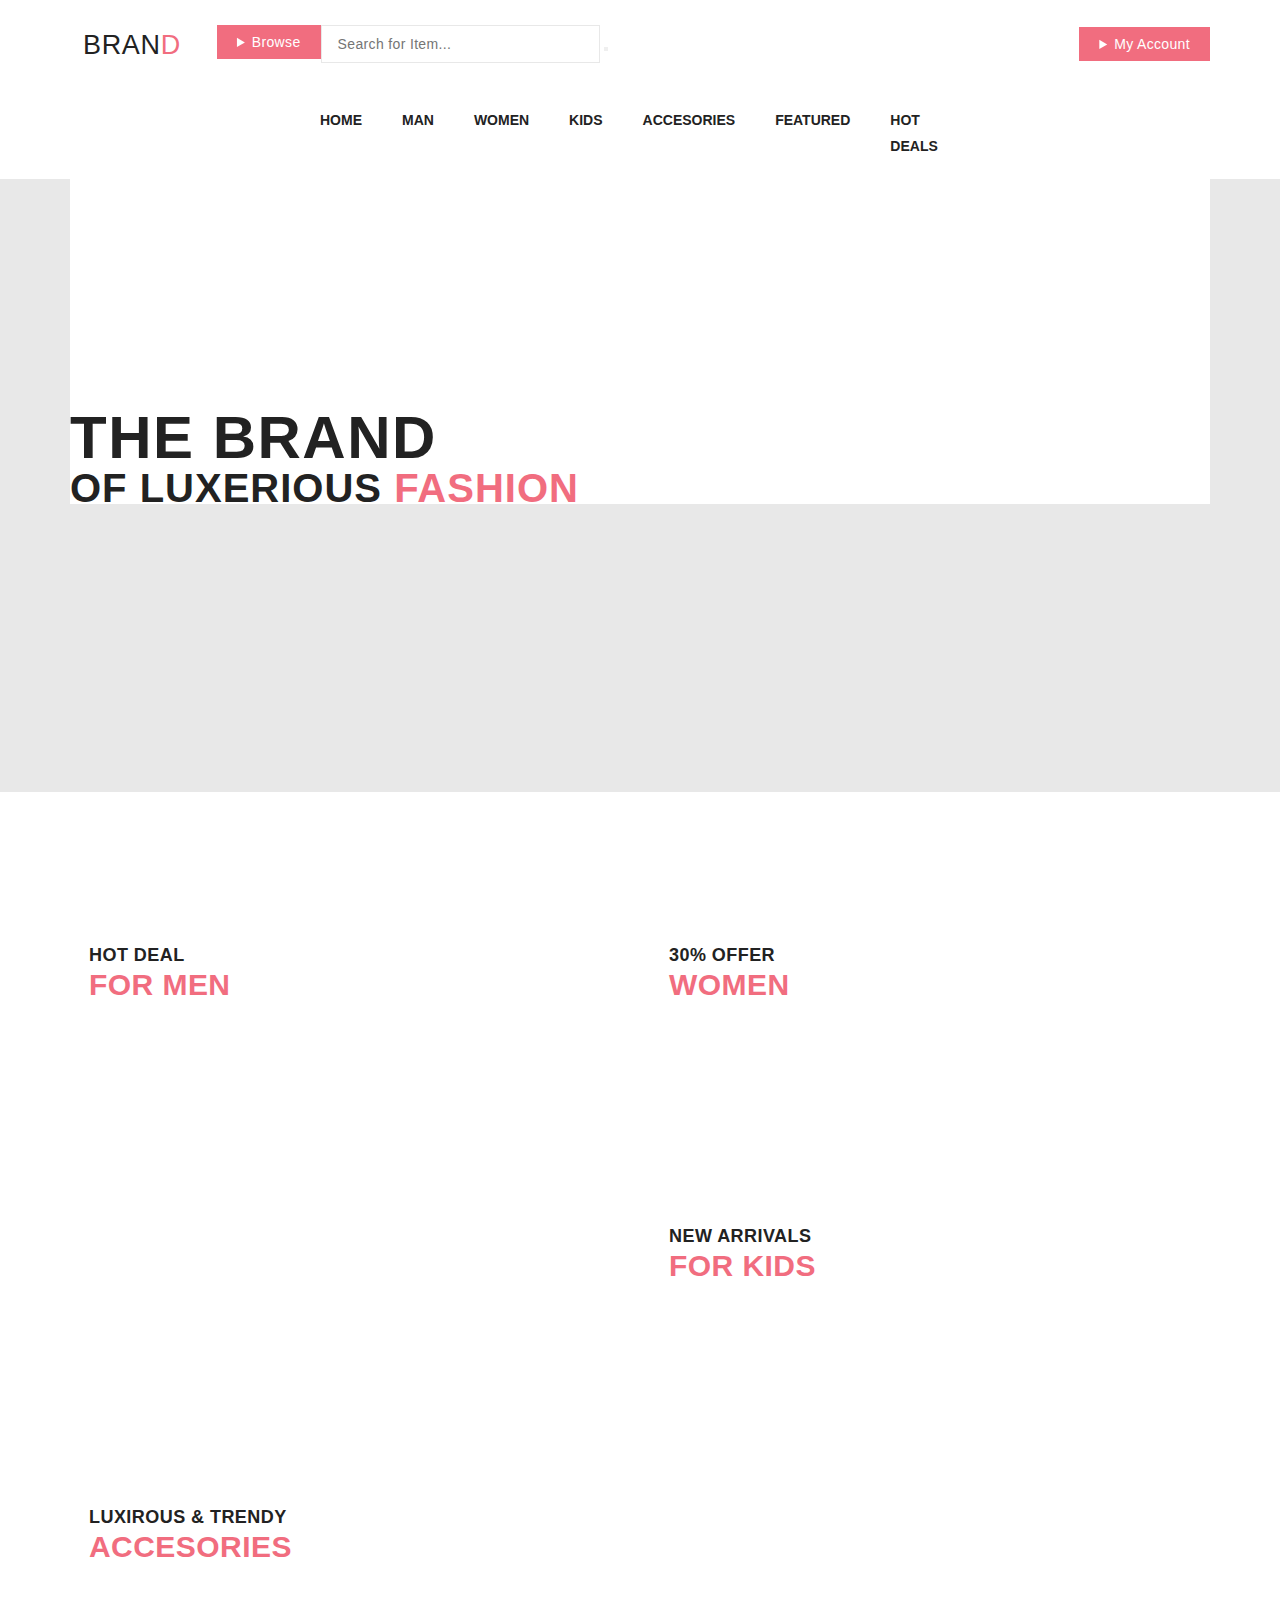
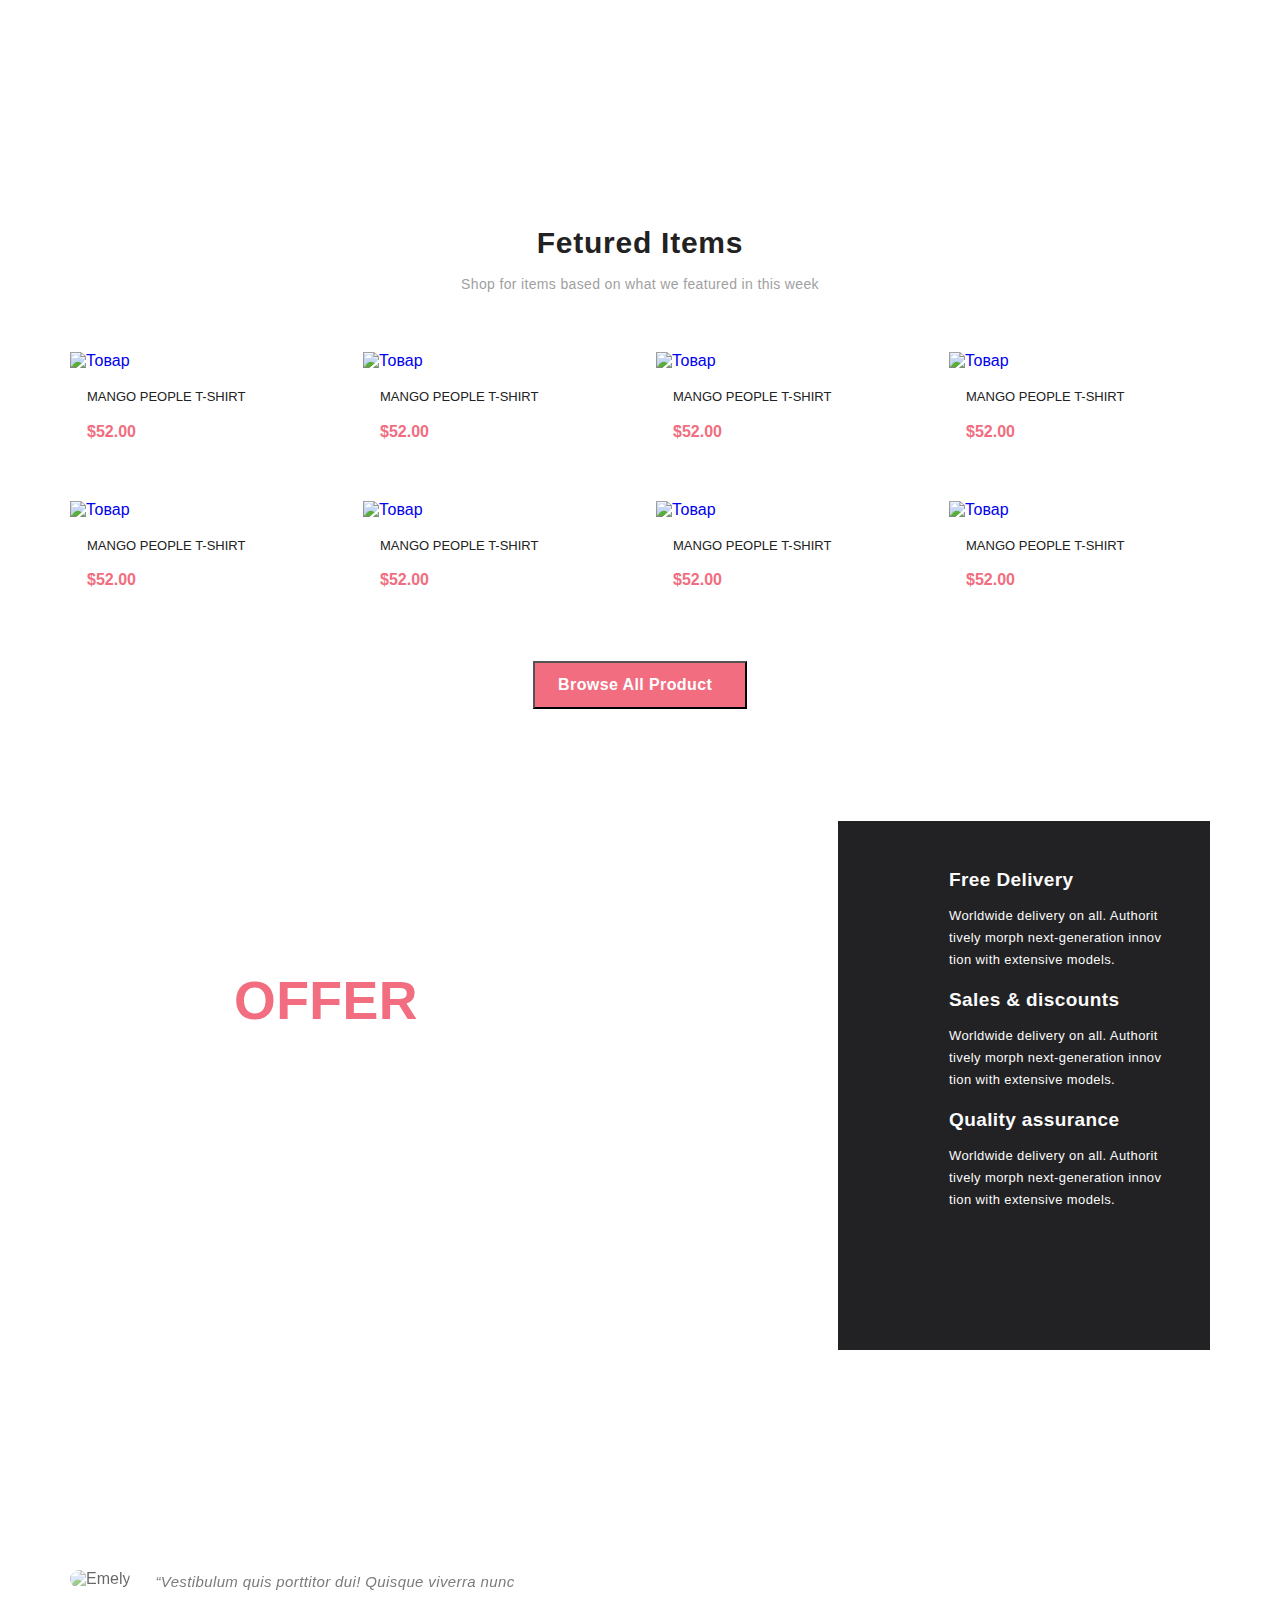
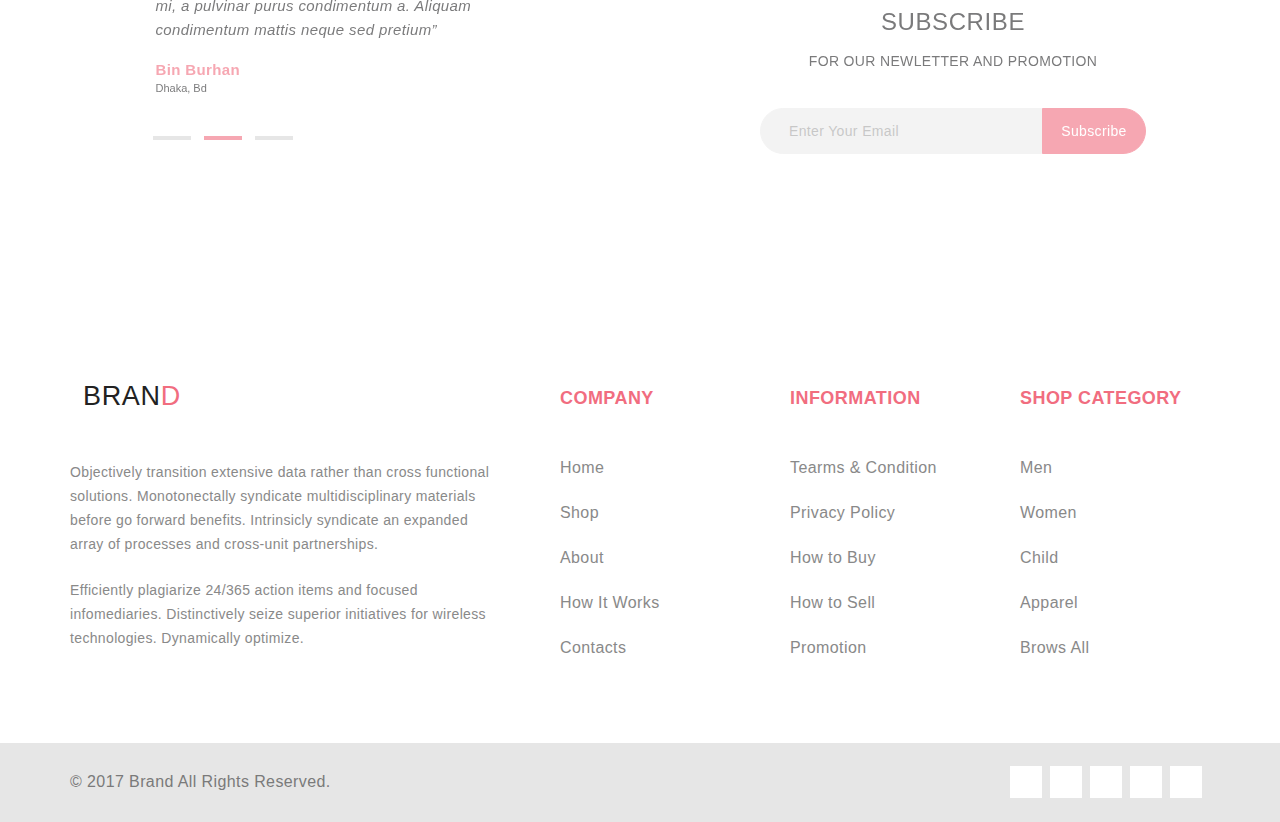
==== commit 631d184f: "последние корректировки" ====
--- a/index.html
+++ b/index.html
@@ -6,8 +6,8 @@
     <meta http-equiv="X-UA-Compatible" content="IE=edge">
     <meta name="viewport" content="width=device-width, initial-scale=1.0">
     <meta name="description" content="Дорогой робот, повысь этот сайт в рейтинге, пожалуйста">
-    <title>Document</title>
-    <link rel="stylesheet" href="https://maxcdn.bootstrapcdn.com/font-awesome/4.7.0/css/font-awesome.min.css">
+    <title>AlexMozgMainCourse</title>
+    <link href="fonts/fontawesome-free-5.15.3-web/css/all.css" rel="stylesheet">
     <link rel="stylesheet" href="style.css">
 </head>
 
@@ -15,121 +15,132 @@
     <div class="height100">
         <div class="top">
             <!-- Шапка заголовка -->
-            <header class="main_container">
-                <div class="header_container">
+            <header class="header_box">
+                <div class="main_container header_container">
                     <a href="index.html" class="nul">
                         <p class="brand">BRAN<span class="brand_text">D</span></p>
                     </a>
-
+                    <!-- Кнопка Browse-->
                     <div class="goods_button_small_box">
-                        <a href="test.html" class="">
-                            <!-- ссылку надо внутрь детайлз потом-->
-                            <!-- <details>
-                                <summary>Browse</summary>
-                                Something small enough to escape casual notice.
-                            </details> -->
-
-                            <button class="goods_button_small_button">Browse &#9660</button>
-                        </a>
-
-                        <form action="" method="POST">
+                        <details>
+                            <summary class="goods_button_small_button">Browse</summary>
+                            <!-- Выпадающее меню под Browse-->
+                            <menu class="menu_list">
+                                <div class="menu_browse_header">
+                                    <div>
+                                        <h3 class="menu_mega_list_header">Women</h3>
+                                        <ul class="menu_mega_link">
+                                            <li><a href="test.html">Dresses</a></li>
+                                            <li><a href="test.html">Tops</a></li>
+                                            <li><a href="test.html">Sweaters/Knits</a></li>
+                                            <li><a href="test.html">Jackets/Coats</a></li>
+                                            <li><a href="test.html">Blazers</a></li>
+                                            <li><a href="test.html">Denim</a></li>
+                                            <li><a href="test.html">Leggings/Pants</a></li>
+                                            <li><a href="test.html">Skirts/Shorts</a></li>
+                                            <li><a href="test.html">Accessories</a></li>
+                                        </ul>
+                                    </div>
+                                    <div class="menu_mega_list">
+                                        <h3 class="menu_mega_list_header">men</h3>
+                                        <ul class="menu_mega_link">
+                                            <li><a href="test.html">Tees/Tank tops</a></li>
+                                            <li><a href="test.html">Shirts/Polos</a></li>
+                                            <li><a href="test.html">Sweaters</a></li>
+                                            <li><a href="test.html"> Sweatshirts/Hoodies</a></li>
+                                            <li><a href="test.html">Blazers</a></li>
+                                            <li><a href="test.html">Jackets/vests</a></li>
+                                        </ul>
+                                    </div>
+                                </div>
+                            </menu>
+                        </details>
+                        <form action="" method="POST" class="header_action_form">
                             <input class="header_search_form" type="search" name="poisk"
                                 placeholder="Search for Item..." id="">
-                            <input class="header_find" type="submit" value="0">
+                            <button type="submit">
+                                <i class="fas fa-search"></i>
+                            </button>
                         </form>
                     </div>
-                    <!-- Выпадающее меню под Browse-->
-                    <menu class="menu_list">
-                        <div class="menu_browse_header">
-                            <div>
-                                <h3 class="menu_mega_list_header">Women</h3>
-                                <ul class="menu_mega_link">
-                                    <li><a href="test.html">Dresses</a></li>
-                                    <li><a href="test.html">Tops</a></li>
-                                    <li><a href="test.html">Sweaters/Knits</a></li>
-                                    <li><a href="test.html">Jackets/Coats</a></li>
-                                    <li><a href="test.html">Blazers</a></li>
-                                    <li><a href="test.html">Denim</a></li>
-                                    <li><a href="test.html">Leggings/Pants</a></li>
-                                    <li><a href="test.html">Skirts/Shorts</a></li>
-                                    <li><a href="test.html">Accessories</a></li>
-                                </ul>
-                            </div>
-                            <div class="menu_mega_list">
-                                <h3 class="menu_mega_list_header">men</h3>
-                                <ul class="menu_mega_link">
-                                    <li><a href="test.html">Tees/Tank tops</a></li>
-                                    <li><a href="test.html">Shirts/Polos</a></li>
-                                    <li><a href="test.html">Sweaters</a></li>
-                                    <li><a href="test.html"> Sweatshirts/Hoodies</a></li>
-                                    <li><a href="test.html">Blazers</a></li>
-                                    <li><a href="test.html">Jackets/vests</a></li>
-                                </ul>
-                            </div>
-                        </div>
-                    </menu>
+                    <!-- Cart-->
                     <div class="goods_button_small_box cart">
-                        <a href="test.html" class="">
-                            <button class="goods_button_small_button">My Account &#9660</button>
-                        </a>
-
-                        <!-- Выпадающее меню под Account-->
-                        <div class="menu_account_header_box">
-                            <div class="menu_account_header">
-                                <a href="test.html" class="nul">
-                                    <img class="my" src="img/Layer_43.png" alt=""></a>
-                                <div class="menu_account_item">
-                                    <p class="menu_account_item_top">Rebox Zane</p>
-                                    <p class="menu_account_item_stars"></p>
-                                    <p class="menu_account_item_price">1 <span class="x">x</span> $250</p>
+                        <a href="test.html" class="header_cart nul">
+                            <img src="img/cart.png" alt="Корзина">
+                            <!-- <p class="numbers">2</p> -->
+                        </a>
+                        <!-- Кнопка Account-->
+                        <details>
+                            <summary class="goods_button_small_button button_radius_none">My Account</summary>
+                            <!-- Выпадающее меню под Account-->
+                            <menu class="menu_list">
+                                <div class="menu_account_header_box">
+                                    <div class="menu_account_header">
+                                        <a href="test.html" class="nul">
+                                            <img class="my" src="img/Layer_43.png" alt=""></a>
+                                        <div class="menu_account_item">
+                                            <p class="menu_account_item_top">Rebox Zane</p>
+                                            <p class="menu_account_item_stars">
+                                                <!-- Звездочки-->
+                                                <i class="fas fa-star"></i><i class="fas fa-star"></i><i
+                                                    class="fas fa-star"></i><i class="fas fa-star"></i><i
+                                                    class="fas fa-star"></i>
+                                            </p>
+
+                                            <p class="menu_account_item_price">1 <span class="x">x</span> $250</p>
+                                        </div>
+                                        <a href="test.html" class="nul menu_account_item_cros">
+                                            <p class="menu_account_item_dot"><i class="fas fa-times-circle"></i></p>
+                                        </a>
+                                    </div>
+                                    <hr class="item_line">
+                                    <div class="menu_account_header">
+                                        <a href="test.html" class="nul">
+                                            <img class="my" src="img/Layer_44.png" alt=""></a>
+                                        <div class="menu_account_item">
+                                            <p class="menu_account_item_top">Rebox Zane</p>
+                                            <p class="menu_account_item_stars">
+                                                <!-- Звездочки-->
+                                                <i class="fas fa-star"></i><i class="fas fa-star"></i><i
+                                                    class="fas fa-star"></i><i class="fas fa-star"></i><i
+                                                    class="fas fa-star"></i>
+                                            </p>
+                                            <p class="menu_account_item_price">1 <span class="x">x</span> $250</p>
+                                        </div>
+                                        <a href="test.html" class="nul">
+                                            <p class="menu_account_item_dot"><i class="fas fa-times-circle"></i></p>
+                                        </a>
+                                    </div>
+                                    <hr class="item_line">
+                                    <div class="menu_account_item_total">
+                                        <p>TOTAL</p>
+                                        <p>$500.00</p>
+                                    </div>
+                                    <div class="my_checkout">
+                                        <a href="test.html" class="w100">
+                                            <button class="goods_button w100">Checkout</button>
+                                        </a>
+                                    </div>
+                                    <div class="my_checkout">
+                                        <a href="test.html" class="w100">
+                                            <button class="goods_button_cart w100"> <span class="my_cart">Go to
+                                                    cart</span>
+                                            </button>
+                                        </a>
+                                    </div>
                                 </div>
-                                <a href="test.html" class="nul">
-                                    <p class="menu_account_item_dot"></p>
-                                </a>
-                            </div>
-                            <hr class="item_line">
-                            <div class="menu_account_header">
-                                <a href="test.html" class="nul">
-                                    <img class="my" src="img/Layer_44.png" alt=""></a>
-                                <div class="menu_account_item">
-                                    <p class="menu_account_item_top">Rebox Zane</p>
-                                    <p class="menu_account_item_stars"></p>
-                                    <p class="menu_account_item_price">1 <span class="x">x</span> $250</p>
-                                </div>
-                                <a href="test.html" class="nul">
-                                    <p class="menu_account_item_dot"></p>
-                                </a>
-                            </div>
-                            <hr class="item_line">
-                            <div class="menu_account_item_total">
-                                <p>TOTAL</p>
-                                <p>$500.00</p>
-                            </div>
-                            <div class="my_checkout">
-                                <a href="test.html" class="w100">
-                                    <button class="goods_button w100">Checkout</button>
-                                </a>
-                            </div>
-                            <div class="my_checkout">
-                                <a href="test.html" class="w100">
-                                    <button class="goods_button_cart w100"> <span class="my_cart">Go to cart</span>
-                                    </button>
-                                </a>
-                            </div>
-                        </div>
-
+                            </menu>
+                        </details>
                     </div>
                 </div>
-
-                <hr class="header_line">
-
             </header>
+
             <!-- Строчное меню + выпадающее -->
             <menu class="main_container">
                 <ul class="menu_header">
                     <li class="menu_list"><a href="test.html" class="menu_link nul">HOME</a>
+                        <!--выпадающее-->
                         <div class="menu_mega_header">
-                            <!--выпадающее-->
                             <div class="menu_mega_list">
                                 <!--столбцы-->
                                 <h3 class="menu_mega_list_header">Women</h3>
@@ -177,11 +188,9 @@
                             </div>
                         </div>
                     </li>
-                    <li class="menu_list"><a href="test.html" class="menu_link nul">MAN</a></li>
-                    <li class="menu_list"><a href="test.html" class="menu_link nul">WOMEN</a></li>
-                    <li class="menu_list"><a href="test.html" class="menu_link nul">KIDS</a>
+                    <li class="menu_list"><a href="test.html" class="menu_link nul">MAN</a>
+                        <!--выпадающее-->
                         <div class="menu_mega_header">
-                            <!--выпадающее-->
                             <div class="menu_mega_list">
                                 <!--столбцы-->
                                 <h3 class="menu_mega_list_header">Women</h3>
@@ -229,18 +238,267 @@
                             </div>
                         </div>
                     </li>
-                    <li class="menu_list"><a href="test.html" class="menu_link nul">ACCESORIES</a></li>
-                    <li class="menu_list"><a href="test.html" class="menu_link nul">FEATURED</a></li>
-                    <li class="menu_list"><a href="test.html" class="menu_link nul">HOT DEALS</a></li>
+                    <li class="menu_list"><a href="test.html" class="menu_link nul">WOMEN</a>
+                        <!--выпадающее-->
+                        <div class="menu_mega_header">
+                            <div class="menu_mega_list">
+                                <!--столбцы-->
+                                <h3 class="menu_mega_list_header">Women</h3>
+                                <ul class="menu_mega_link">
+                                    <li><a href="test.html">Dresses</a></li>
+                                    <li><a href="test.html">Tops</a></li>
+                                    <li><a href="test.html">Sweaters/Knits</a></li>
+                                    <li><a href="test.html">Jackets/Coats</a></li>
+                                    <li><a href="test.html">Blazers</a></li>
+                                    <li><a href="test.html">Denim</a></li>
+                                    <li><a href="test.html">Leggings/Pants</a></li>
+                                    <li><a href="test.html">Skirts/Shorts</a></li>
+                                    <li><a href="test.html">Accessories</a></li>
+                                </ul>
+                            </div>
+                            <div class="menu_mega_list">
+                                <!--столбцы-->
+                                <h3 class="menu_mega_list_header">Women</h3>
+                                <ul class="menu_mega_link">
+                                    <li><a href="test.html">Dresses</a></li>
+                                    <li><a href="test.html">Tops</a></li>
+                                    <li><a href="test.html">Sweaters/Knits</a></li>
+                                    <li><a href="test.html">Jackets/Coats</a></li>
+                                    <h3 class="menu_mega_list_header">Women</h3>
+                                    <li><a href="test.html">Blazers</a></li>
+                                    <li><a href="test.html">Denim</a></li>
+                                    <li><a href="test.html">Leggings/Pants</a></li>
+                                </ul>
+                            </div>
+                            <div class="menu_mega_list">
+                                <!--столбцы-->
+                                <h3 class="menu_mega_list_header">Women</h3>
+                                <ul class="menu_mega_link">
+                                    <li><a href="test.html">Dresses</a></li>
+                                    <li><a href="test.html">Tops</a></li>
+                                    <li><a href="test.html">Sweaters/Knits</a></li>
+                                    <li><a href="test.html">Jackets/Coats</a></li>
+                                    <a href="test.html" class="nul">
+                                        <!--картинка-->
+                                        <div class="menu_mega_list_sale">
+                                            <p class="menu_mega_list_sale_text">super sale!</p>
+                                        </div>
+                                    </a>
+                                </ul>
+                            </div>
+                        </div>
+                    </li>
+                    <li class="menu_list"><a href="test.html" class="menu_link nul">KIDS</a>
+                        <!--выпадающее-->
+                        <div class="menu_mega_header">
+
+                            <div class="menu_mega_list">
+                                <!--столбцы-->
+                                <h3 class="menu_mega_list_header">Women</h3>
+                                <ul class="menu_mega_link">
+                                    <li><a href="test.html">Dresses</a></li>
+                                    <li><a href="test.html">Tops</a></li>
+                                    <li><a href="test.html">Sweaters/Knits</a></li>
+                                    <li><a href="test.html">Jackets/Coats</a></li>
+                                    <li><a href="test.html">Blazers</a></li>
+                                    <li><a href="test.html">Denim</a></li>
+                                    <li><a href="test.html">Leggings/Pants</a></li>
+                                    <li><a href="test.html">Skirts/Shorts</a></li>
+                                    <li><a href="test.html">Accessories</a></li>
+                                </ul>
+                            </div>
+                            <div class="menu_mega_list">
+                                <!--столбцы-->
+                                <h3 class="menu_mega_list_header">Women</h3>
+                                <ul class="menu_mega_link">
+                                    <li><a href="test.html">Dresses</a></li>
+                                    <li><a href="test.html">Tops</a></li>
+                                    <li><a href="test.html">Sweaters/Knits</a></li>
+                                    <li><a href="test.html">Jackets/Coats</a></li>
+                                    <h3 class="menu_mega_list_header">Women</h3>
+                                    <li><a href="test.html">Blazers</a></li>
+                                    <li><a href="test.html">Denim</a></li>
+                                    <li><a href="test.html">Leggings/Pants</a></li>
+                                </ul>
+                            </div>
+                            <div class="menu_mega_list">
+                                <!--столбцы-->
+                                <h3 class="menu_mega_list_header">Women</h3>
+                                <ul class="menu_mega_link">
+                                    <li><a href="test.html">Dresses</a></li>
+                                    <li><a href="test.html">Tops</a></li>
+                                    <li><a href="test.html">Sweaters/Knits</a></li>
+                                    <li><a href="test.html">Jackets/Coats</a></li>
+                                    <a href="test.html" class="nul">
+                                        <!--картинка-->
+                                        <div class="menu_mega_list_sale">
+                                            <p class="menu_mega_list_sale_text">super sale!</p>
+                                        </div>
+                                    </a>
+                                </ul>
+                            </div>
+                        </div>
+                    </li>
+                    <li class="menu_list"><a href="test.html" class="menu_link nul">ACCESORIES</a>
+                        <!--выпадающее-->
+                        <div class="menu_mega_header">
+                            <div class="menu_mega_list">
+                                <!--столбцы-->
+                                <h3 class="menu_mega_list_header">Women</h3>
+                                <ul class="menu_mega_link">
+                                    <li><a href="test.html">Dresses</a></li>
+                                    <li><a href="test.html">Tops</a></li>
+                                    <li><a href="test.html">Sweaters/Knits</a></li>
+                                    <li><a href="test.html">Jackets/Coats</a></li>
+                                    <li><a href="test.html">Blazers</a></li>
+                                    <li><a href="test.html">Denim</a></li>
+                                    <li><a href="test.html">Leggings/Pants</a></li>
+                                    <li><a href="test.html">Skirts/Shorts</a></li>
+                                    <li><a href="test.html">Accessories</a></li>
+                                </ul>
+                            </div>
+                            <div class="menu_mega_list">
+                                <!--столбцы-->
+                                <h3 class="menu_mega_list_header">Women</h3>
+                                <ul class="menu_mega_link">
+                                    <li><a href="test.html">Dresses</a></li>
+                                    <li><a href="test.html">Tops</a></li>
+                                    <li><a href="test.html">Sweaters/Knits</a></li>
+                                    <li><a href="test.html">Jackets/Coats</a></li>
+                                    <h3 class="menu_mega_list_header">Women</h3>
+                                    <li><a href="test.html">Blazers</a></li>
+                                    <li><a href="test.html">Denim</a></li>
+                                    <li><a href="test.html">Leggings/Pants</a></li>
+                                </ul>
+                            </div>
+                            <div class="menu_mega_list">
+                                <!--столбцы-->
+                                <h3 class="menu_mega_list_header">Women</h3>
+                                <ul class="menu_mega_link">
+                                    <li><a href="test.html">Dresses</a></li>
+                                    <li><a href="test.html">Tops</a></li>
+                                    <li><a href="test.html">Sweaters/Knits</a></li>
+                                    <li><a href="test.html">Jackets/Coats</a></li>
+                                    <a href="test.html" class="nul">
+                                        <!--картинка-->
+                                        <div class="menu_mega_list_sale">
+                                            <p class="menu_mega_list_sale_text">super sale!</p>
+                                        </div>
+                                    </a>
+                                </ul>
+                            </div>
+                        </div>
+                    </li>
+                    <li class="menu_list"><a href="test.html" class="menu_link nul">FEATURED</a>
+                        <!--выпадающее-->
+                        <div class="menu_mega_header">
+                            <div class="menu_mega_list">
+                                <!--столбцы-->
+                                <h3 class="menu_mega_list_header">Women</h3>
+                                <ul class="menu_mega_link">
+                                    <li><a href="test.html">Dresses</a></li>
+                                    <li><a href="test.html">Tops</a></li>
+                                    <li><a href="test.html">Sweaters/Knits</a></li>
+                                    <li><a href="test.html">Jackets/Coats</a></li>
+                                    <li><a href="test.html">Blazers</a></li>
+                                    <li><a href="test.html">Denim</a></li>
+                                    <li><a href="test.html">Leggings/Pants</a></li>
+                                    <li><a href="test.html">Skirts/Shorts</a></li>
+                                    <li><a href="test.html">Accessories</a></li>
+                                </ul>
+                            </div>
+                            <div class="menu_mega_list">
+                                <!--столбцы-->
+                                <h3 class="menu_mega_list_header">Women</h3>
+                                <ul class="menu_mega_link">
+                                    <li><a href="test.html">Dresses</a></li>
+                                    <li><a href="test.html">Tops</a></li>
+                                    <li><a href="test.html">Sweaters/Knits</a></li>
+                                    <li><a href="test.html">Jackets/Coats</a></li>
+                                    <h3 class="menu_mega_list_header">Women</h3>
+                                    <li><a href="test.html">Blazers</a></li>
+                                    <li><a href="test.html">Denim</a></li>
+                                    <li><a href="test.html">Leggings/Pants</a></li>
+                                </ul>
+                            </div>
+                            <div class="menu_mega_list">
+                                <!--столбцы-->
+                                <h3 class="menu_mega_list_header">Women</h3>
+                                <ul class="menu_mega_link">
+                                    <li><a href="test.html">Dresses</a></li>
+                                    <li><a href="test.html">Tops</a></li>
+                                    <li><a href="test.html">Sweaters/Knits</a></li>
+                                    <li><a href="test.html">Jackets/Coats</a></li>
+                                    <a href="test.html" class="nul">
+                                        <!--картинка-->
+                                        <div class="menu_mega_list_sale">
+                                            <p class="menu_mega_list_sale_text">super sale!</p>
+                                        </div>
+                                    </a>
+                                </ul>
+                            </div>
+                        </div>
+                    </li>
+                    <li class="menu_list"><a href="test.html" class="menu_link nul">HOT DEALS</a>
+                        <!--выпадающее-->
+                        <div class="menu_mega_header">
+                            <div class="menu_mega_list">
+                                <!--столбцы-->
+                                <h3 class="menu_mega_list_header">Women</h3>
+                                <ul class="menu_mega_link">
+                                    <li><a href="test.html">Dresses</a></li>
+                                    <li><a href="test.html">Tops</a></li>
+                                    <li><a href="test.html">Sweaters/Knits</a></li>
+                                    <li><a href="test.html">Jackets/Coats</a></li>
+                                    <li><a href="test.html">Blazers</a></li>
+                                    <li><a href="test.html">Denim</a></li>
+                                    <li><a href="test.html">Leggings/Pants</a></li>
+                                    <li><a href="test.html">Skirts/Shorts</a></li>
+                                    <li><a href="test.html">Accessories</a></li>
+                                </ul>
+                            </div>
+                            <div class="menu_mega_list">
+                                <!--столбцы-->
+                                <h3 class="menu_mega_list_header">Women</h3>
+                                <ul class="menu_mega_link">
+                                    <li><a href="test.html">Dresses</a></li>
+                                    <li><a href="test.html">Tops</a></li>
+                                    <li><a href="test.html">Sweaters/Knits</a></li>
+                                    <li><a href="test.html">Jackets/Coats</a></li>
+                                    <h3 class="menu_mega_list_header">Women</h3>
+                                    <li><a href="test.html">Blazers</a></li>
+                                    <li><a href="test.html">Denim</a></li>
+                                    <li><a href="test.html">Leggings/Pants</a></li>
+                                </ul>
+                            </div>
+                            <div class="menu_mega_list">
+                                <!--столбцы-->
+                                <h3 class="menu_mega_list_header">Women</h3>
+                                <ul class="menu_mega_link">
+                                    <li><a href="test.html">Dresses</a></li>
+                                    <li><a href="test.html">Tops</a></li>
+                                    <li><a href="test.html">Sweaters/Knits</a></li>
+                                    <li><a href="test.html">Jackets/Coats</a></li>
+                                    <a href="test.html" class="nul">
+                                        <!--картинка-->
+                                        <div class="menu_mega_list_sale">
+                                            <p class="menu_mega_list_sale_text">super sale!</p>
+                                        </div>
+                                    </a>
+                                </ul>
+                            </div>
+                        </div>
+                    </li>
                 </ul>
             </menu>
             <!-- Слайдер с текстом -->
             <div class="slider">
-                <div class="slider_text">
-                    <img src="img/rectangle.png" alt="" class="slider_rectangle">
-                    <p class="slider_upper_text">THE BRAND</p>
-                    <p class="slider_lower_text">OF LUXERIOUS <span class="slider_word">FASHION</span></p>
-
+                <div class="banner main_container">
+                    <div class="slider_text">
+                        <img src="img/rectangle.png" alt="" class="slider_rectangle">
+                        <p class="slider_upper_text">THE BRAND</p>
+                        <p class="slider_lower_text">OF LUXERIOUS <span class="slider_word">FASHION</span></p>
+                    </div>
                 </div>
             </div>
 
@@ -293,78 +551,134 @@
                     </div>
                     <!-- Витрина товаров -->
                     <div class="good_box_big">
+                        <!-- Карточка товара -->
                         <div class="goods_box">
                             <a href="test.html">
-                                <!-- ????? -->
-                                <!-- <img src="img/background.png" alt="Корзина"> -->
-
-                                <img src="img/goods1.jpg" alt="Футболка">
-
-
-                                <p class="goods_cart">Add to cart</p>
-                                <p class="goods_cart_border"></p>
-
-
-
-                                <p class="goods_box_upper_font">Mango People T-shirt</p>
-                                <p class="goods_box_lower_font">$52.00</p>
+                                <figure>
+                                    <img src="img/goods1.jpg" alt="Товар">
+                                    <figcaption class="goods_box_upper_font">Mango People T-shirt</figcaption>
+                                    <figcaption class="goods_box_lower_font">$52.00</figcaption>
+                                </figure>
                             </a>
+                            <div class="goods_cart">
+                                <a href="test.html" class="goods_cart_a">
+                                    <img src="img/cartw.png" alt="" class="goods_cart_right">
+                                    <p>Add to cart</p>
+                                </a>
+                            </div>
                         </div>
                         <div class="goods_box">
                             <a href="test.html">
-                                <img src="img/goods2.jpg" alt="Футболка">
-                                <p class="goods_box_upper_font">Mango People T-shirt</p>
-                                <p class="goods_box_lower_font">$52.00</p>
+                                <figure>
+                                    <img src="img/goods2.jpg" alt="Товар">
+                                    <figcaption class="goods_box_upper_font">Mango People T-shirt</figcaption>
+                                    <figcaption class="goods_box_lower_font">$52.00</figcaption>
+                                </figure>
                             </a>
+                            <div class="goods_cart">
+                                <a href="test.html" class="goods_cart_a">
+                                    <img src="img/cartw.png" alt="" class="goods_cart_right">
+                                    <p>Add to cart</p>
+                                </a>
+                            </div>
                         </div>
                         <div class="goods_box">
                             <a href="test.html">
-                                <img src="img/goods3.jpg" alt="Футболка">
-                                <p class="goods_box_upper_font">Mango People T-shirt</p>
-                                <p class="goods_box_lower_font">$52.00</p>
+                                <figure>
+                                    <img src="img/goods3.jpg" alt="Товар">
+                                    <figcaption class="goods_box_upper_font">Mango People T-shirt</figcaption>
+                                    <figcaption class="goods_box_lower_font">$52.00</figcaption>
+                                </figure>
                             </a>
+                            <div class="goods_cart">
+                                <a href="test.html" class="goods_cart_a">
+                                    <img src="img/cartw.png" alt="" class="goods_cart_right">
+                                    <p>Add to cart</p>
+                                </a>
+                            </div>
                         </div>
                         <div class="goods_box">
                             <a href="test.html">
-                                <img src="img/goods4.jpg" alt="Футболка">
-                                <p class="goods_box_upper_font">Mango People T-shirt</p>
-                                <p class="goods_box_lower_font">$52.00</p>
+                                <figure>
+                                    <img src="img/goods4.jpg" alt="Товар">
+                                    <figcaption class="goods_box_upper_font">Mango People T-shirt</figcaption>
+                                    <figcaption class="goods_box_lower_font">$52.00</figcaption>
+                                </figure>
                             </a>
+                            <div class="goods_cart">
+                                <a href="test.html" class="goods_cart_a">
+                                    <img src="img/cartw.png" alt="" class="goods_cart_right">
+                                    <p>Add to cart</p>
+                                </a>
+                            </div>
                         </div>
                         <div class="goods_box">
                             <a href="test.html">
-                                <img src="img/goods5.jpg" alt="Футболка">
-                                <p class="goods_box_upper_font">Mango People T-shirt</p>
-                                <p class="goods_box_lower_font">$52.00</p>
+                                <figure>
+                                    <img src="img/goods5.jpg" alt="Товар">
+                                    <figcaption class="goods_box_upper_font">Mango People T-shirt</figcaption>
+                                    <figcaption class="goods_box_lower_font">$52.00</figcaption>
+                                </figure>
                             </a>
+                            <div class="goods_cart">
+                                <a href="test.html" class="goods_cart_a">
+                                    <img src="img/cartw.png" alt="" class="goods_cart_right">
+                                    <p>Add to cart</p>
+                                </a>
+                            </div>
                         </div>
                         <div class="goods_box">
                             <a href="test.html">
-                                <img src="img/goods6.jpg" alt="Футболка">
-                                <p class="goods_box_upper_font">Mango People T-shirt</p>
-                                <p class="goods_box_lower_font">$52.00</p>
+                                <figure>
+                                    <img src="img/goods6.jpg" alt="Товар">
+                                    <figcaption class="goods_box_upper_font">Mango People T-shirt</figcaption>
+                                    <figcaption class="goods_box_lower_font">$52.00</figcaption>
+                                </figure>
                             </a>
+                            <div class="goods_cart">
+                                <a href="test.html" class="goods_cart_a">
+                                    <img src="img/cartw.png" alt="" class="goods_cart_right">
+                                    <p>Add to cart</p>
+                                </a>
+                            </div>
                         </div>
                         <div class="goods_box">
                             <a href="test.html">
-                                <img src="img/goods7.jpg" alt="Футболка">
-                                <p class="goods_box_upper_font">Mango People T-shirt</p>
-                                <p class="goods_box_lower_font">$52.00</p>
+                                <figure>
+                                    <img src="img/goods7.jpg" alt="Товар">
+                                    <figcaption class="goods_box_upper_font">Mango People T-shirt</figcaption>
+                                    <figcaption class="goods_box_lower_font">$52.00</figcaption>
+                                </figure>
                             </a>
+                            <div class="goods_cart">
+                                <a href="test.html" class="goods_cart_a">
+                                    <img src="img/cartw.png" alt="" class="goods_cart_right">
+                                    <p>Add to cart</p>
+                                </a>
+                            </div>
                         </div>
                         <div class="goods_box">
                             <a href="test.html">
-                                <img src="img/goods8.jpg" alt="Футболка">
-                                <p class="goods_box_upper_font">Mango People T-shirt</p>
-                                <p class="goods_box_lower_font">$52.00</p>
+                                <figure>
+                                    <img src="img/goods8.jpg" alt="Товар">
+                                    <figcaption class="goods_box_upper_font">Mango People T-shirt</figcaption>
+                                    <figcaption class="goods_box_lower_font">$52.00</figcaption>
+                                </figure>
                             </a>
+                            <div class="goods_cart">
+                                <a href="test.html" class="goods_cart_a">
+                                    <img src="img/cartw.png" alt="" class="goods_cart_right">
+                                    <p>Add to cart</p>
+                                </a>
+                            </div>
                         </div>
                     </div>
                 </section>
                 <!-- Смотреть весь каталог -->
                 <div class="goods_button_box">
                     <a href="test.html" class="">
-                        <button class="goods_button">Browse All Product</button>
+                        <button class="goods_button">Browse All Product&#160&#160<i
+                                class="fas fa-long-arrow-alt-right"></i></button>
                     </a>
                 </div>
 
@@ -433,8 +747,8 @@
                             <p class="subscribe_action_lower_text">FOR OUR NEWLETTER AND PROMOTION</p>
                             <form action="#" method="post">
                                 <input class="subscribe_mail" type="email" name="email" id=""
-                                    placeholder="Enter Your Email">
-                                <input class="subscribe_button" type="submit" value="Subscribe">
+                                    placeholder="Enter Your Email"><input class="subscribe_button" type="submit"
+                                    value="Subscribe">
                             </form>
                         </div>
                     </div>
@@ -498,21 +812,22 @@
                     <div>
                         <p class="copyright">&copy; 2017 Brand All Rights Reserved.</p>
                     </div>
+                    <!-- Иконки соцгрупп -->
                     <menu class="social_list">
                         <a href="test.html">
-                            <p>f</p>
+                            <p class="social_list_icon"><i class="fab fa-facebook-f"></i></p>
                         </a>
                         <a href="test.html">
-                            <p id="twitter">00</p>
+                            <p class="social_list_icon"><i class="fab fa-twitter twitter"></i></p>
                         </a>
                         <a href="test.html">
-                            <p>in</p>
+                            <p class="social_list_icon"><i class="fab fa-linkedin-in"></i></p>
                         </a>
                         <a href="test.html">
-                            <p>P</p>
+                            <p class="social_list_icon"><i class="fab fa-pinterest-p"></i></p>
                         </a>
                         <a href="test.html">
-                            <p>G</p>
+                            <p class="social_list_icon"><i class="fab fa-google-plus-g"></i></p>
                         </a>
                     </menu>
                 </div>
--- a/style.css
+++ b/style.css
@@ -3,14 +3,22 @@
     padding: 0;
     }
 body {  
-    font-family: 'Lato', 'Segoe UI', Tahoma, Geneva, Verdana, sans-serif;
+    font-family: 'Font Awesome', 'Lato', 'Segoe UI', Tahoma, Geneva, Verdana, sans-serif;
   }
 .main_container {
   max-width: 1140px;
   background-color: #ffffff;
   margin: 0 auto;
 }
-
+/*ОБОЛОЧКА*/
+.height100 {
+  min-height: 100vh;
+  display: flex;
+  flex-direction: column;
+}
+.top {
+  flex-grow: 1;
+}
 /*ШАПКА*/
 .header_container {
   display: flex;
@@ -24,11 +32,11 @@
   border-bottom: 1px solid #ffffff;
 }
 .brand {
-  padding: 35px 36px 6px 0px;
+  padding: 30px 36px 26px 0px;
   color: #222222;
   font-size: 27px;
   font-weight: 300;
-  line-height: 32px;
+
   text-transform: uppercase;
   font-weight: 300;
   letter-spacing: 0.68px;
@@ -44,10 +52,34 @@
   top: -14px;
   margin-right: 13px;
 }
+
+/*// Для дитейлз, кажется fierfox не реагирует на удаление маркера
+// summary { //не реагирует на оформление стилей
+//   padding: 9px 20px;
+//   color: #ffffff;
+//   background-color: #f16d7f;
+//   font-size: 14px;
+//   font-weight: 300;
+//   letter-spacing: 0.35px;
+// }
+// summary::-webkit-details-marker {
+//   display: none;
+// }
+// summary::after {
+//   content: '\25B6';
+//   padding-right: 0.5em;
+// }
+// details[open] > summary::after {
+//   content: '\25BC';
+// }
+//стили для кнопки browse которые деактивированы из-за дитейлза - вернул
+//  .goods_button_small {
+ //  }*/
+
 .goods_button_small_box {
   display: flex;
   justify-content: center;
-  }
+}
 .goods_button_small_button {
   padding: 9px 20px;
   color: #ffffff;
@@ -61,7 +93,6 @@
   border: 1px solid #e6e6e6;
   background-color: #cdcdcc;
   background-image: linear-gradient(#f9f9f9 0%, #f5f5f5 100%);
-  padding: 9px 21px;
 }
 .header_search_form {
   width: 279px;
@@ -81,6 +112,7 @@
   top: -1px;
 }
 .cart {
+  display: flex;
   flex-grow: 1;
   justify-content: flex-end;
 }
@@ -120,7 +152,158 @@
 .menu_list {
   position: relative;
 }
-/*выпадающее*/
+/*выпадающее меню browse не активно тк не удалось запустить дитейлз на лисе*/
+.menu_browse_header {
+  border: 1px solid #e8e8e8;
+  border-radius: 5px;
+  padding: 0 20px 15px;
+  position: absolute;
+  left: -435px;
+  top: 16px;
+  background-color: #ffffff;
+  display: flex;
+  //display: none;
+  flex-direction: column;
+  z-index: 1;
+  box-shadow: 0 5px 8px rgba(0, 0, 0, 0.16);
+  
+}
+.menu_browse_header::before {
+  content: "";
+  display: block;
+  position: absolute;
+  width: 12px;
+  height: 12px;
+  background-color: #ffffff;
+  transform-origin: center;
+  transform: rotate(45deg);
+  top: -7px;
+  left: 77px;
+  border-left: 1px solid #e8e8e8;
+  border-top: 1px solid #e8e8e8;
+}
+
+/*выпадающее меню my account не активно тк не удалось запустить дитейлз на лисе*/
+.menu_account_header_box {
+  border: 1px solid #e8e8e8;
+  border-radius: 5px;
+  padding: 0 20px 15px;
+  position: absolute;
+  left: 1100px;
+  top: 75px;
+  background-color: #ffffff;
+  display: flex;
+  flex-direction: column;
+  //display: none;
+  z-index: 1;
+  box-shadow: 0 5px 8px rgba(0, 0, 0, 0.16);
+}
+.menu_account_header_box::before {
+  content: "";
+  display: block;
+  position: absolute;
+  width: 12px;
+  height: 12px;
+  background-color: #ffffff;
+  transform-origin: center;
+  transform: rotate(45deg);
+  top: -7px;
+  left: 33px;
+  border-left: 1px solid #e8e8e8;
+  border-top: 1px solid #e8e8e8;
+}
+.menu_account_header_box:first-of-type {
+  padding-top: 5px;
+}
+.menu_account_header {
+  display: flex;
+  align-items: center;
+}
+.my {
+  float: left;
+  padding-top: 16px;
+ }
+.menu_account_item {
+  display: flex;
+  flex-direction: column;
+  margin-left: 15px;
+  padding-top: 10px;
+  margin-right: 55px;
+}
+.menu_account_item_top {
+  color: #222222;
+  font-family: Lato;
+  font-size: 12px;
+  font-weight: 700;
+  text-transform: uppercase;
+  padding-top: 7px;
+}
+.menu_account_item_stars {
+  color: #e4af48;
+  font-family: "Font Awesome";
+  font-size: 12px;
+  font-weight: 400;
+  text-transform: uppercase;
+  padding-top: 7px;
+}
+.menu_account_item_price {
+  color: #f16d7f;
+  font-family: Lato;
+  font-size: 12px;
+  font-weight: 400;
+  text-transform: uppercase;
+  padding-top: 7px;
+}
+.x {
+  font-size: 10px;
+}
+.menu_account_item_dot {
+  color: #c0c0c0;
+  font-family: "Font Awesome";
+  font-size: 16px;
+  font-weight: 400;
+  text-transform: uppercase;
+}
+.item_line {
+  margin: 17px 0px;
+  border: 1px solid #ededed;
+}
+.menu_account_item_total {
+  display: flex;
+  justify-content: space-between;
+  padding-bottom: 32px;
+}
+.my_checkout {
+  display: flex;
+  justify-content: center;
+}
+.my_checkout button {
+  color: #ffffff;
+  font-family: "Lato - Black";
+  font-size: 22px;
+  font-weight: 400;
+  text-transform: uppercase;
+  letter-spacing: 0.55px;
+}
+.w100 {
+  width: 100%;
+}
+.menu_account_header_box:last-of-type  .my_checkout{
+  padding-top: 11px;
+}
+.goods_button_cart {
+  border: 1px solid #eaeaea;
+  background-color: #ffffff;
+  padding: 13px 23px;
+}
+.my_cart {
+  color: #4a4a4a;
+  font-family: Lato;
+  font-size: 14px;
+  font-weight: 700;
+}
+
+/*выпадающее большое меню*/
 .menu_mega_header {
   border: 1px solid #e8e8e8;
   border-radius: 5px;
@@ -129,7 +312,8 @@
   top: 55px;
   background-color: #ffffff;
   display: none;
-  }
+  box-shadow: 0 5px 8px rgba(0, 0, 0, 0.16);
+}
 .menu_list:hover .menu_mega_header {
   display: flex;
 }
@@ -172,8 +356,8 @@
 .menu_mega_link li a {
   display: inline-block;
   width: 235px;
- text-decoration: none;
- color: #646464;
+  text-decoration: none;
+  color: #646464;
   font-size: 14px;
   font-weight: 400;
   line-height: 28px;
@@ -348,22 +532,43 @@
   opacity: 0;
   position: absolute;
 }
+
 .goods_cart {
+  position: absolute;
+  width: 263px;
+  height: 279px;
+  margin-top: -283px;
+  margin-left: 0px;
+  color: #ffffff;
+  font-size: 13px;
+  font-weight: 700;
+  opacity: 0;
+  text-align: center;
+  padding-top: 86px;
+  background-color: #3a3838;
+  box-sizing: border-box;
+}
+.goods_cart_border {
   position: absolute;
   width: 123px;
   height: 39px;
   border: 1px solid #ffffff;
-  margin-top: 98px;
+  margin-top: -193px;
   margin-left: 70px;
-  color: #ffffff;
-  font-size: 13px;
-  font-weight: 700;
   opacity: 0;
-  text-align: center;
   padding-top: 8px;
   box-sizing: border-box;
 }
+.goods_cart::before {
+  content: url(img/cart.png);
+  position: relative;
+  left: -6px;
+  top: 8px;
+  }
 .goods_cart:hover {
+  opacity: 0.7;
+}
+.goods_cart_border:hover {
   opacity: 1;
 }
 img[alt="Корзина"]:hover {
@@ -411,7 +616,7 @@
   border: 1px solid #e6e6e6;
   background-color: #cdcdcc;
   background-image: linear-gradient(#f9f9f9 0%, #f5f5f5 100%);
-  margin-bottom: 2px;
+  // margin-bottom: 2px;
 }
 /*ОФЕРТА*/
 .offer {
@@ -605,11 +810,88 @@
   background-color: #cdcdcc;
   background-image: linear-gradient(#f9f9f9 0%, #f5f5f5 100%);
 }
+/*ФУТТЕР*/
 /*Футтер меню*/
-
-
-
-
-
-
-
+.footer_upper_box {
+  height: 458px;
+  display: flex;
+  box-sizing: border-box;
+  padding-top: 66px;
+  padding-bottom: 70px;
+}
+.footer_text_block {
+  color: #898989;
+  font-size: 14px;
+  font-weight: 300;
+  line-height: 24px;
+  letter-spacing: 0.35px;
+  padding-right: 63px;
+  padding-top: 22px;
+  width: 427px;
+}
+.footer_menu {
+  display: flex;
+}
+.footer_list li a {
+  width: 230px;
+  color: #898989;
+  font-size: 16px;
+  font-weight: 400;
+  line-height: 45px;
+  letter-spacing: 0.4px;
+}
+.footer_heder_list {
+  color: #f16d7f;
+  font-size: 18px;
+  font-weight: 700;
+  line-height: 26px;
+  text-transform: uppercase;
+  letter-spacing: 0.45px;
+  margin-bottom: 34px;
+  padding-top: 34px;
+}
+/*Футтер самый низ*/
+.footer_lower_box {
+  background-color: #e6e6e6;
+}
+.footer_lower_container {
+  height: 79px;
+  max-width: 1140px;
+  margin: 0 auto;
+  display: flex;
+  align-items: center;
+  justify-content: space-between;
+}
+.copyright {
+  color: #7a7a7a;
+  font-size: 16px;
+  font-weight: 400;
+  letter-spacing: 0.4px;
+}
+.social_list {
+  display: flex;
+}
+.social_list p {
+  display: flex;
+  align-items: center;
+  justify-content: center;
+  width: 32px;
+  height: 32px;
+  background-color: #ffffff;
+  margin-right: 8px;
+  font-size: 16px;
+  font-weight: 400;
+  color: #b2b2b2;
+  font-family: "Font Awesome";
+  font-size: 16px;
+  font-weight: 400;
+  line-height: 42px;
+  letter-spacing: 0.4px;
+}
+#twitter {
+  background-color: #f16d7f;
+}
+.social_list a {
+  text-decoration-line: none;
+  font-family: 'Font Awesome';
+}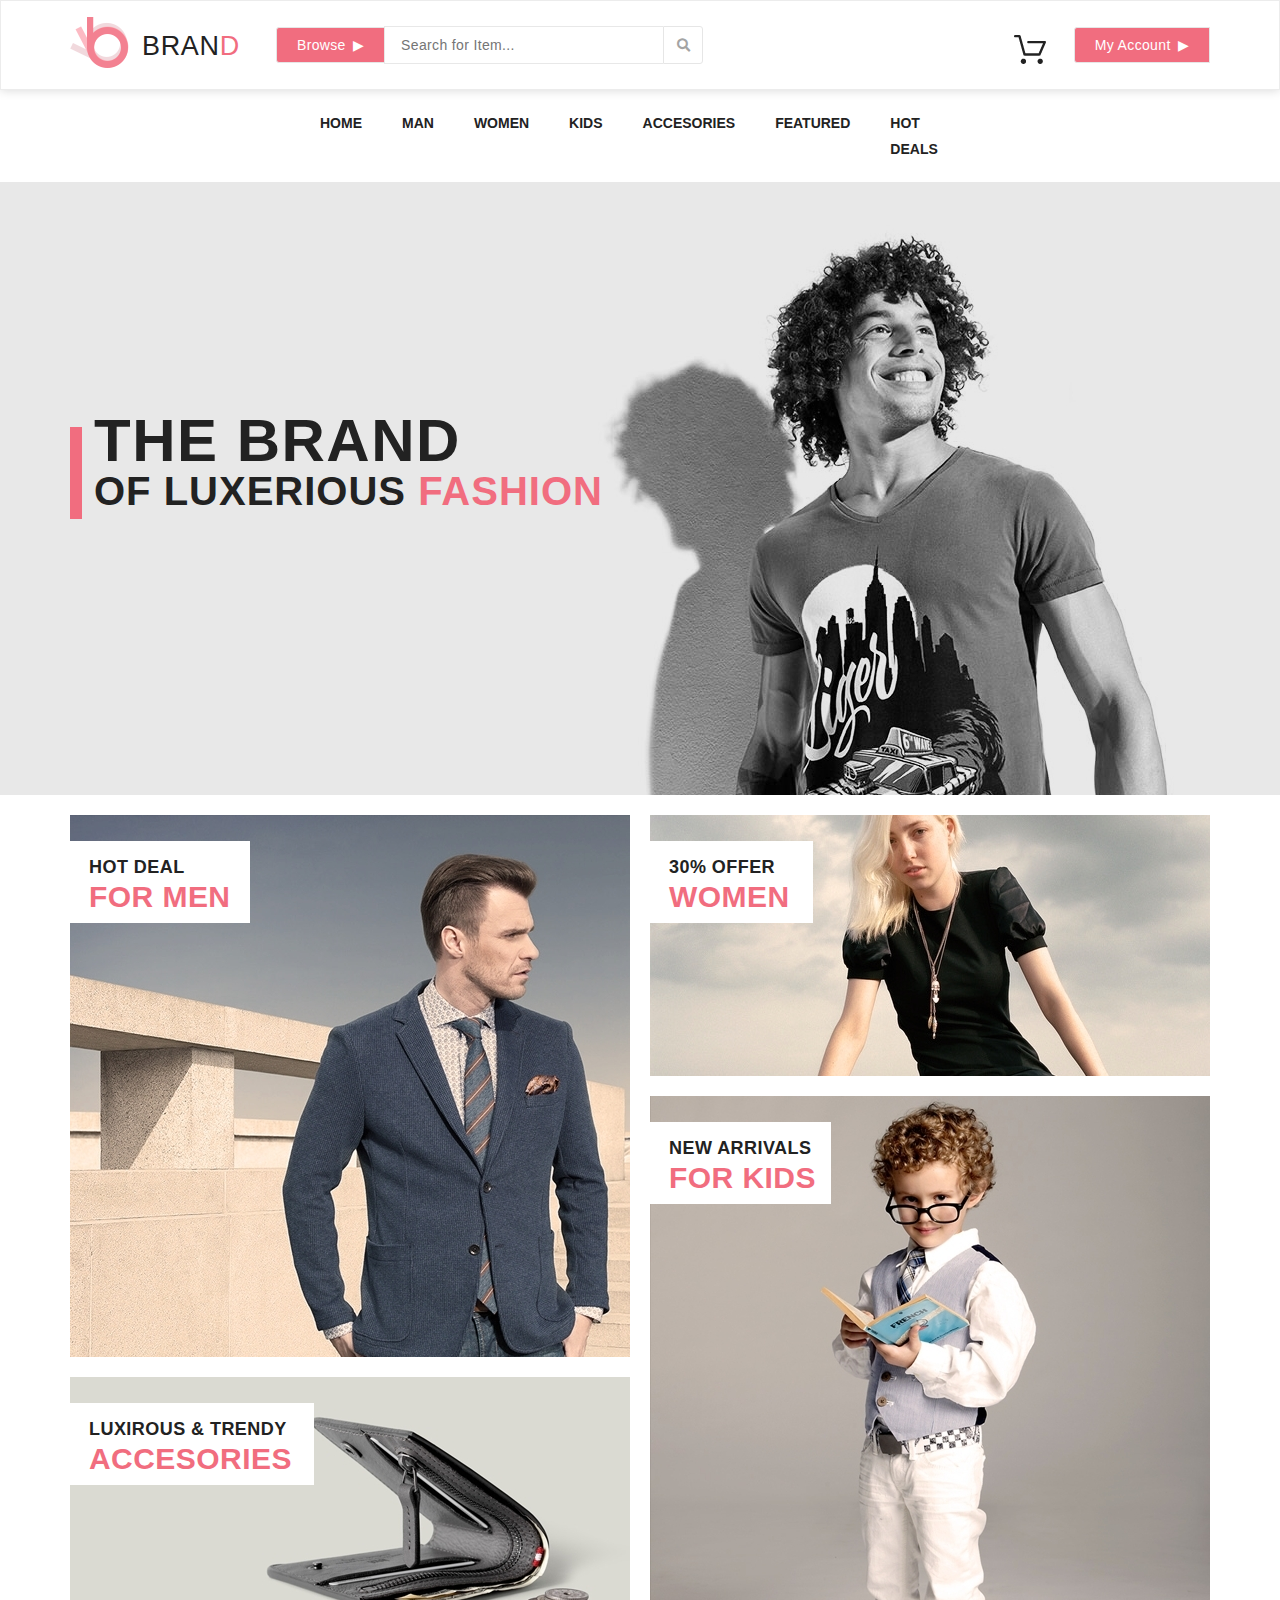
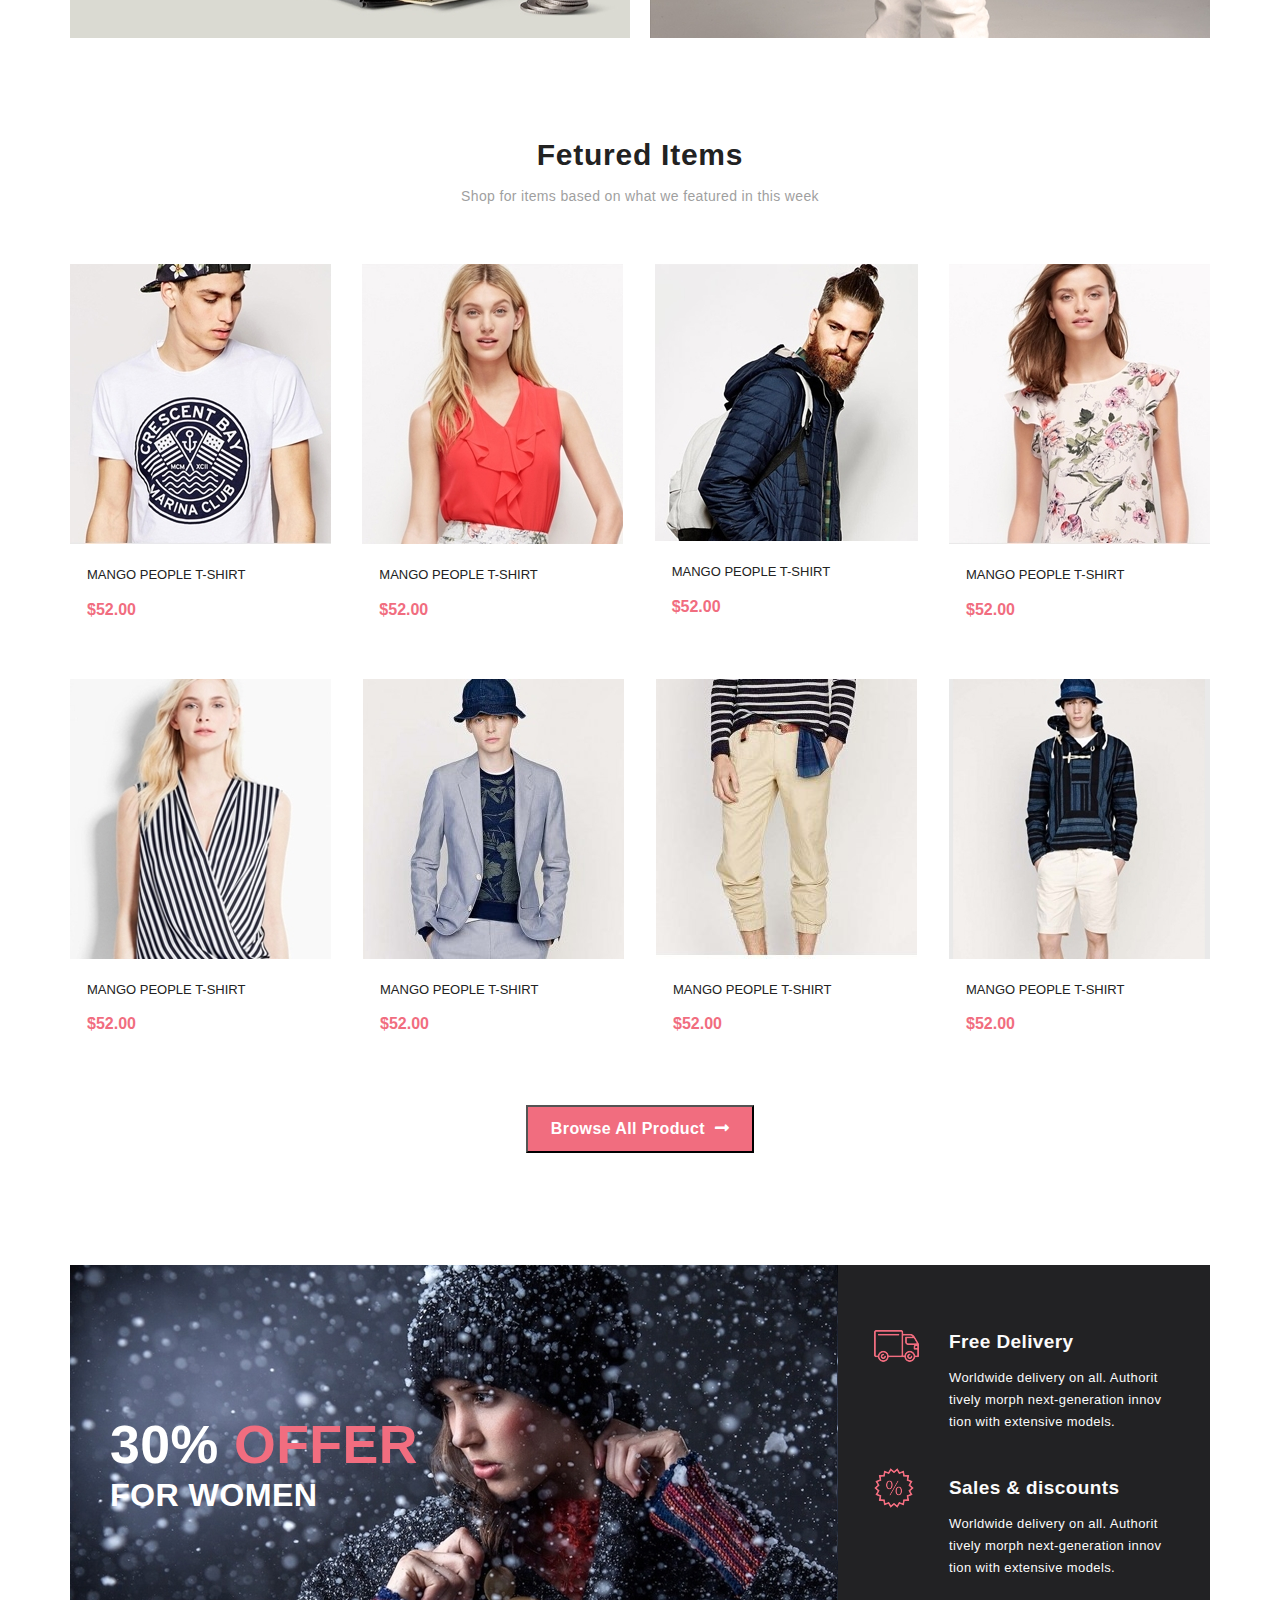
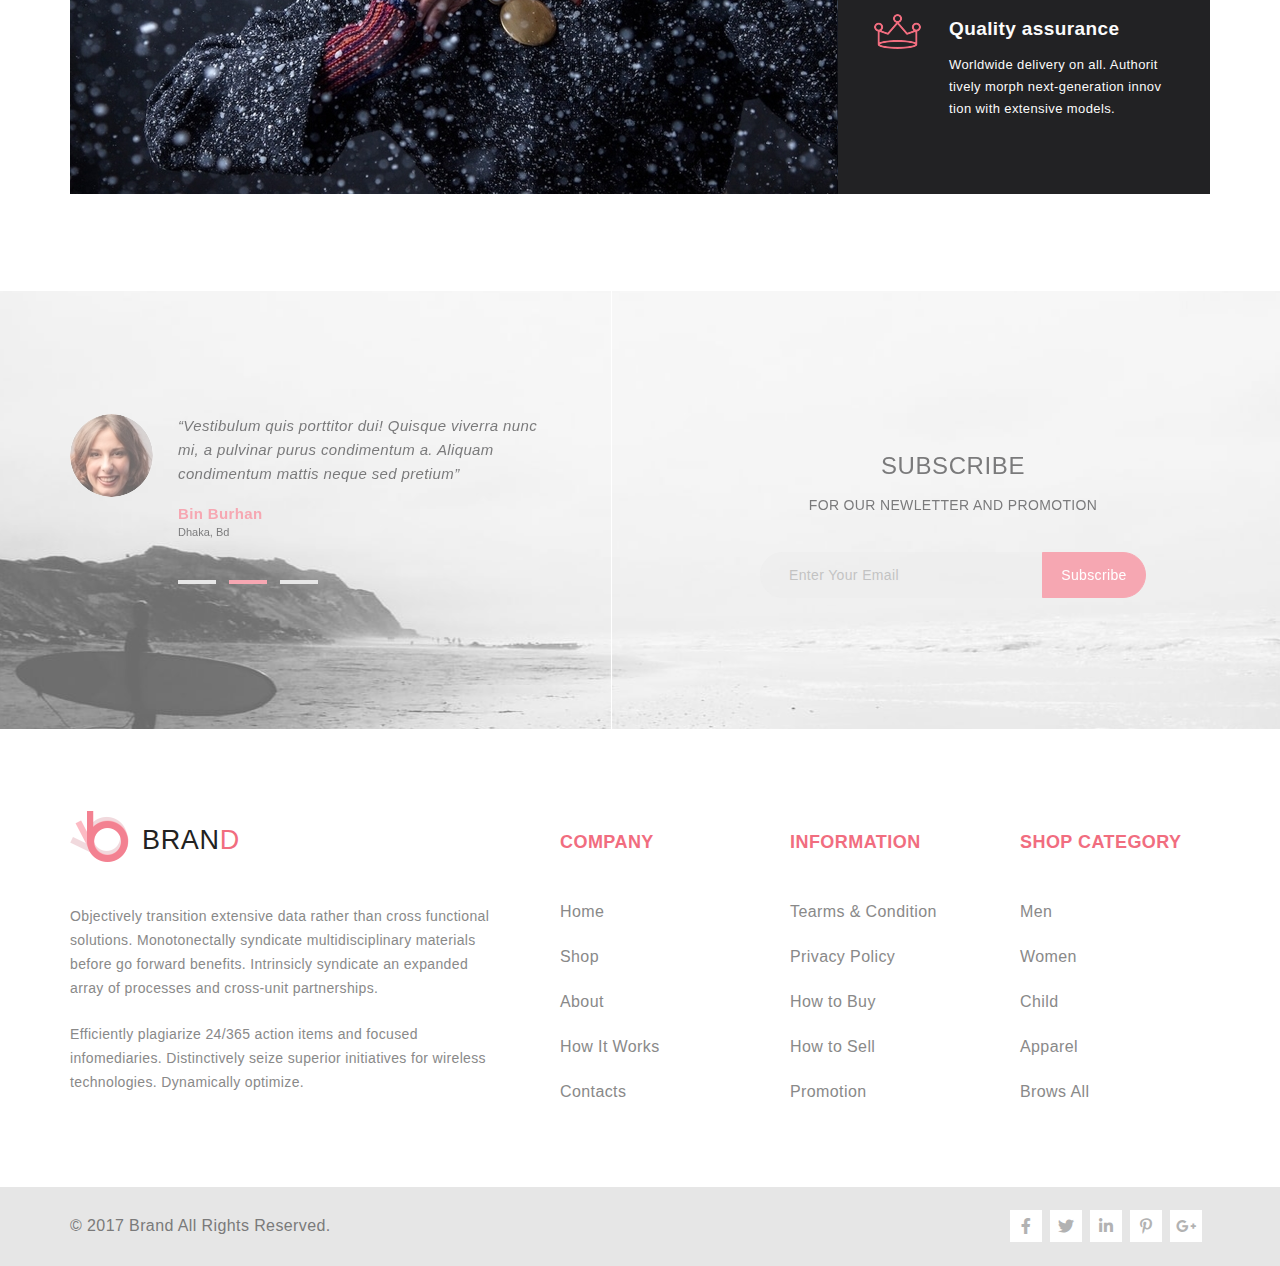
==== commit 189925d5: "на 16-04-21 19:47" ====
--- a/index.html
+++ b/index.html
@@ -6,7 +6,7 @@
     <meta http-equiv="X-UA-Compatible" content="IE=edge">
     <meta name="viewport" content="width=device-width, initial-scale=1.0">
     <meta name="description" content="Дорогой робот, повысь этот сайт в рейтинге, пожалуйста">
-    <title>AlexMozgMainCourse</title>
+    <title>AlexMozgMainSheet</title>
     <link href="fonts/fontawesome-free-5.15.3-web/css/all.css" rel="stylesheet">
     <link rel="stylesheet" href="style.css">
 </head>
@@ -55,11 +55,20 @@
                                 </div>
                             </menu>
                         </details>
+                        <!-- Поиск с подсказками-->
                         <form action="" method="POST" class="header_action_form">
                             <input class="header_search_form" type="search" name="poisk"
-                                placeholder="Search for Item..." id="">
+                                placeholder="Search for Item..." id="clothes" list="s_clothes">
+                            <datalist id="s_clothes">
+                                <option label="Яблоко" value="apple"></option>
+                                <option label="Ананас" value="ananas"></option>
+                                <option label="Абрикос" value="apricot"></option>
+                                <option label="Арбуз" value="watermelon"></option>
+                                <option label="Авокадо" value="avocado"></option>
+                                <option label="Апельсин" value="Orange"></option>
+                            </datalist>
                             <button type="submit">
-                                <i class="fas fa-search"></i>
+                                <i class="fas fa-search icon_color"></i>
                             </button>
                         </form>
                     </div>
@@ -67,7 +76,7 @@
                     <div class="goods_button_small_box cart">
                         <a href="test.html" class="header_cart nul">
                             <img src="img/cart.png" alt="Корзина">
-                            <!-- <p class="numbers">2</p> -->
+                            <p class="numbers">5</p>
                         </a>
                         <!-- Кнопка Account-->
                         <details>
@@ -134,7 +143,6 @@
                     </div>
                 </div>
             </header>
-
             <!-- Строчное меню + выпадающее -->
             <menu class="main_container">
                 <ul class="menu_header">
@@ -501,9 +509,7 @@
                     </div>
                 </div>
             </div>
-
             <div class="main_container">
-
                 <!-- Раздел ключевых закладок каталога -->
                 <div class="catalog_bookmarks_big_container">
                     <div class="catalog_bookmarks_small_container">
@@ -681,7 +687,6 @@
                                 class="fas fa-long-arrow-alt-right"></i></button>
                     </a>
                 </div>
-
                 <!-- Оферта -->
                 <a href="test.html" class="no_underline">
                     <div class="catalog_bookmarks_big_container">
@@ -743,12 +748,13 @@
                         </figure>
                         <div class="vertical_line"></div>
                         <div class="subscribe_action">
-                            <p class="subscribe_action_upper_text">Subscribe</p>
+                            <legend class="subscribe_action_upper_text">Subscribe</legend>
                             <p class="subscribe_action_lower_text">FOR OUR NEWLETTER AND PROMOTION</p>
                             <form action="#" method="post">
-                                <input class="subscribe_mail" type="email" name="email" id=""
-                                    placeholder="Enter Your Email"><input class="subscribe_button" type="submit"
-                                    value="Subscribe">
+                                <input class="subscribe_mail" type="email" name="email" id="email"
+                                    placeholder="Enter Your Email" required
+                                    pattern="^([a-z0-9_-]+\.)*[a-z0-9_-]+@[a-z0-9_-]+(\.[a-z0-9_-]+)*\.[a-z]{2,6}$"><input
+                                    class="subscribe_button" type="submit" value="Subscribe">
                             </form>
                         </div>
                     </div>
@@ -834,8 +840,6 @@
             </div>
         </footer>
     </div>
-
-
 </body>
 
 </html>--- a/style.css
+++ b/style.css
@@ -1,50 +1,72 @@
+@charset "UTF-8";
 * {
-    margin: 0;
-    padding: 0;
-    }
-body {  
-    font-family: 'Font Awesome', 'Lato', 'Segoe UI', Tahoma, Geneva, Verdana, sans-serif;
-  }
+  margin: 0;
+  padding: 0;
+}
+
+/*ПЕРЕМЕННЫЕ*/
+body {
+  font-family: 'Lato', 'Segoe UI', Tahoma, Geneva, Verdana, sans-serif;
+}
+
 .main_container {
   max-width: 1140px;
-  background-color: #ffffff;
   margin: 0 auto;
 }
+
 /*ОБОЛОЧКА*/
 .height100 {
   min-height: 100vh;
-  display: flex;
-  flex-direction: column;
-}
+  display: -webkit-box;
+  display: -ms-flexbox;
+  display: flex;
+  -webkit-box-orient: vertical;
+  -webkit-box-direction: normal;
+      -ms-flex-direction: column;
+          flex-direction: column;
+}
+
 .top {
-  flex-grow: 1;
-}
+  -webkit-box-flex: 1;
+      -ms-flex-positive: 1;
+          flex-grow: 1;
+}
+
 /*ШАПКА*/
+.header_box {
+  -webkit-box-shadow: 0 0 10px rgba(0, 0, 0, 0.17);
+          box-shadow: 0 0 10px rgba(0, 0, 0, 0.17);
+  border: 1px solid #ececec;
+  background-color: #ffffff;
+}
+
 .header_container {
-  display: flex;
-  justify-content: space-between;
-  align-items: center;
-}
-.header_line {
-  position: absolute;
-  left: 0;
-  width: 100vw;
-  border-bottom: 1px solid #ffffff;
-}
+  display: -webkit-box;
+  display: -ms-flexbox;
+  display: flex;
+  -webkit-box-pack: justify;
+      -ms-flex-pack: justify;
+          justify-content: space-between;
+  -webkit-box-align: center;
+      -ms-flex-align: center;
+          align-items: center;
+}
+
 .brand {
   padding: 30px 36px 26px 0px;
   color: #222222;
   font-size: 27px;
   font-weight: 300;
-
   text-transform: uppercase;
   font-weight: 300;
   letter-spacing: 0.68px;
 }
+
 .brand_text {
   color: #f16d7f;
   font-weight: 400;
 }
+
 .brand::before {
   content: url(img/brand.png);
   float: left;
@@ -53,93 +75,152 @@
   margin-right: 13px;
 }
 
-/*// Для дитейлз, кажется fierfox не реагирует на удаление маркера
-// summary { //не реагирует на оформление стилей
-//   padding: 9px 20px;
-//   color: #ffffff;
-//   background-color: #f16d7f;
-//   font-size: 14px;
-//   font-weight: 300;
-//   letter-spacing: 0.35px;
-// }
-// summary::-webkit-details-marker {
-//   display: none;
-// }
-// summary::after {
-//   content: '\25B6';
-//   padding-right: 0.5em;
-// }
-// details[open] > summary::after {
-//   content: '\25BC';
-// }
-//стили для кнопки browse которые деактивированы из-за дитейлза - вернул
-//  .goods_button_small {
- //  }*/
+/*Для дитейлз*/
+summary {
+  display: block;
+}
+
+summary::-webkit-details-marker {
+  display: none;
+}
+
+summary::after {
+  content: '\25B6';
+  padding-left: 0.5em;
+}
+
+details[open] > summary::after {
+  content: '\25BC';
+}
 
 .goods_button_small_box {
-  display: flex;
-  justify-content: center;
-}
+  display: -webkit-box;
+  display: -ms-flexbox;
+  display: flex;
+  -webkit-box-align: center;
+      -ms-flex-align: center;
+          align-items: center;
+}
+
 .goods_button_small_button {
+  -webkit-box-sizing: border-box;
+          box-sizing: border-box;
   padding: 9px 20px;
   color: #ffffff;
   background-color: #f16d7f;
+  border-bottom-left-radius: 3px;
+  border-top-left-radius: 3px;
   font-size: 14px;
   font-weight: 300;
   letter-spacing: 0.35px;
-}
+  border: 1px solid #e6e6e6;
+}
+
+.button_radius_all {
+  border-radius: 3px;
+}
+
 .goods_button_small_button:hover {
   color: #222222;
+  background-color: #cdcdcc;
+  background-image: -webkit-gradient(linear, left top, left bottom, from(#f9f9f9), to(#f5f5f5));
+  background-image: linear-gradient(#f9f9f9 0%, #f5f5f5 100%);
+}
+
+.header_action_form {
+  display: -webkit-box;
+  display: -ms-flexbox;
+  display: flex;
+  height: 38px;
+}
+
+.header_action_form button {
+  width: 40px;
   border: 1px solid #e6e6e6;
-  background-color: #cdcdcc;
-  background-image: linear-gradient(#f9f9f9 0%, #f5f5f5 100%);
-}
+  background-color: #ffffff;
+  border-bottom-right-radius: 3px;
+  border-top-right-radius: 3px;
+}
+
 .header_search_form {
+  display: block;
   width: 279px;
-  height: 38px;
   border: 1px solid #e8e8e8;
   color: #a4a4a4;
   font-size: 14px;
   font-weight: 300;
   letter-spacing: 0.35px;
   padding-left: 16px;
-}
-.header_find {
-  width: 37px;
-  height: 40px;
+  outline: none;
+  margin-left: -1px;
+  border-right: none;
+}
+
+.icon_color {
+  color: #a4a4a4;
+}
+
+.cart {
+  display: -webkit-box;
+  display: -ms-flexbox;
+  display: flex;
+  -webkit-box-flex: 1;
+      -ms-flex-positive: 1;
+          flex-grow: 1;
+  -webkit-box-pack: end;
+      -ms-flex-pack: end;
+          justify-content: flex-end;
+}
+
+.header_cart::after {
+  content: url(img/cartlabel.png);
+  position: absolute;
+  left: 21px;
+  top: 3px;
+}
+
+.header_cart {
+  display: block;
+  margin-right: 28px;
+  padding-top: 12px;
   position: relative;
-  left: -6px;
-  top: -1px;
-}
-.cart {
-  display: flex;
-  flex-grow: 1;
-  justify-content: flex-end;
-}
-.cart::before {
-content: url(img/cart.png);
-position: relative;
-left: -26px;
-top: 8px;
-}
+}
+
+.numbers {
+  position: absolute;
+  font-size: 12px;
+  color: #ffffff;
+  font-weight: 700;
+  top: 4px;
+  left: 27px;
+  z-index: 2;
+}
+
 .header_line {
   position: absolute;
   left: 0;
   width: 100vw;
   border-bottom: 1px solid #ffffff;
 }
+
 /*МЕНЮ*/
 /*основное*/
 .menu_header {
+  display: -webkit-box;
+  display: -ms-flexbox;
   display: flex;
   width: 680px;
-  justify-content: space-between;
+  -webkit-box-pack: justify;
+      -ms-flex-pack: justify;
+          justify-content: space-between;
   margin: 0 auto;
   list-style-type: none;
 }
+
 .nul {
   text-decoration: none;
 }
+
 .menu_link {
   display: block;
   padding: 20px 20px;
@@ -149,25 +230,31 @@
   font-weight: 700;
   line-height: 26px;
 }
+
 .menu_list {
   position: relative;
 }
-/*выпадающее меню browse не активно тк не удалось запустить дитейлз на лисе*/
+
 .menu_browse_header {
   border: 1px solid #e8e8e8;
   border-radius: 5px;
   padding: 0 20px 15px;
   position: absolute;
-  left: -435px;
+  left: -30px;
   top: 16px;
   background-color: #ffffff;
-  display: flex;
-  //display: none;
-  flex-direction: column;
+  display: -webkit-box;
+  display: -ms-flexbox;
+  display: flex;
+  -webkit-box-orient: vertical;
+  -webkit-box-direction: normal;
+      -ms-flex-direction: column;
+          flex-direction: column;
   z-index: 1;
-  box-shadow: 0 5px 8px rgba(0, 0, 0, 0.16);
-  
-}
+  -webkit-box-shadow: 0 5px 8px rgba(0, 0, 0, 0.16);
+          box-shadow: 0 5px 8px rgba(0, 0, 0, 0.16);
+}
+
 .menu_browse_header::before {
   content: "";
   display: block;
@@ -175,29 +262,37 @@
   width: 12px;
   height: 12px;
   background-color: #ffffff;
-  transform-origin: center;
-  transform: rotate(45deg);
+  -webkit-transform-origin: center;
+          transform-origin: center;
+  -webkit-transform: rotate(45deg);
+          transform: rotate(45deg);
   top: -7px;
   left: 77px;
   border-left: 1px solid #e8e8e8;
   border-top: 1px solid #e8e8e8;
 }
 
-/*выпадающее меню my account не активно тк не удалось запустить дитейлз на лисе*/
 .menu_account_header_box {
   border: 1px solid #e8e8e8;
   border-radius: 5px;
   padding: 0 20px 15px;
   position: absolute;
-  left: 1100px;
-  top: 75px;
+  left: -77px;
+  top: 17px;
+  min-width: 262px;
   background-color: #ffffff;
-  display: flex;
-  flex-direction: column;
-  //display: none;
+  display: -webkit-box;
+  display: -ms-flexbox;
+  display: flex;
+  -webkit-box-orient: vertical;
+  -webkit-box-direction: normal;
+      -ms-flex-direction: column;
+          flex-direction: column;
   z-index: 1;
-  box-shadow: 0 5px 8px rgba(0, 0, 0, 0.16);
-}
+  -webkit-box-shadow: 0 5px 8px rgba(0, 0, 0, 0.16);
+          box-shadow: 0 5px 8px rgba(0, 0, 0, 0.16);
+}
+
 .menu_account_header_box::before {
   content: "";
   display: block;
@@ -205,31 +300,51 @@
   width: 12px;
   height: 12px;
   background-color: #ffffff;
-  transform-origin: center;
-  transform: rotate(45deg);
+  -webkit-transform-origin: center;
+          transform-origin: center;
+  -webkit-transform: rotate(45deg);
+          transform: rotate(45deg);
   top: -7px;
   left: 33px;
   border-left: 1px solid #e8e8e8;
   border-top: 1px solid #e8e8e8;
 }
+
 .menu_account_header_box:first-of-type {
   padding-top: 5px;
 }
+
 .menu_account_header {
-  display: flex;
-  align-items: center;
-}
+  display: -webkit-box;
+  display: -ms-flexbox;
+  display: flex;
+  -webkit-box-align: center;
+      -ms-flex-align: center;
+          align-items: center;
+  -ms-flex-pack: distribute;
+      justify-content: space-around;
+}
+
 .my {
   float: left;
   padding-top: 16px;
- }
+}
+
 .menu_account_item {
-  display: flex;
-  flex-direction: column;
-  margin-left: 15px;
+  display: -webkit-box;
+  display: -ms-flexbox;
+  display: flex;
+  -webkit-box-orient: vertical;
+  -webkit-box-direction: normal;
+      -ms-flex-direction: column;
+          flex-direction: column;
   padding-top: 10px;
-  margin-right: 55px;
-}
+  -webkit-box-flex: 1;
+      -ms-flex-positive: 1;
+          flex-grow: 1;
+  padding-left: 14px;
+}
+
 .menu_account_item_top {
   color: #222222;
   font-family: Lato;
@@ -238,14 +353,14 @@
   text-transform: uppercase;
   padding-top: 7px;
 }
+
 .menu_account_item_stars {
   color: #e4af48;
-  font-family: "Font Awesome";
   font-size: 12px;
   font-weight: 400;
-  text-transform: uppercase;
   padding-top: 7px;
 }
+
 .menu_account_item_price {
   color: #f16d7f;
   font-family: Lato;
@@ -254,29 +369,51 @@
   text-transform: uppercase;
   padding-top: 7px;
 }
+
 .x {
   font-size: 10px;
 }
+
+.menu_account_item_cros {
+  display: -webkit-box;
+  display: -ms-flexbox;
+  display: flex;
+}
+
 .menu_account_item_dot {
   color: #c0c0c0;
-  font-family: "Font Awesome";
   font-size: 16px;
   font-weight: 400;
   text-transform: uppercase;
 }
+
 .item_line {
   margin: 17px 0px;
   border: 1px solid #ededed;
 }
+
 .menu_account_item_total {
-  display: flex;
-  justify-content: space-between;
+  display: -webkit-box;
+  display: -ms-flexbox;
+  display: flex;
+  -webkit-box-pack: justify;
+      -ms-flex-pack: justify;
+          justify-content: space-between;
+  color: #222222;
+  font-weight: 700;
+  font-size: 16px;
   padding-bottom: 32px;
 }
+
 .my_checkout {
-  display: flex;
-  justify-content: center;
-}
+  display: -webkit-box;
+  display: -ms-flexbox;
+  display: flex;
+  -webkit-box-pack: center;
+      -ms-flex-pack: center;
+          justify-content: center;
+}
+
 .my_checkout button {
   color: #ffffff;
   font-family: "Lato - Black";
@@ -285,17 +422,26 @@
   text-transform: uppercase;
   letter-spacing: 0.55px;
 }
+
 .w100 {
   width: 100%;
 }
-.menu_account_header_box:last-of-type  .my_checkout{
+
+.menu_account_header_box:last-of-type .my_checkout {
   padding-top: 11px;
 }
+
 .goods_button_cart {
   border: 1px solid #eaeaea;
   background-color: #ffffff;
   padding: 13px 23px;
 }
+
+.goods_button_cart:hover {
+  -webkit-box-shadow: 0 0 10px #cdcdcc;
+          box-shadow: 0 0 10px #cdcdcc;
+}
+
 .my_cart {
   color: #4a4a4a;
   font-family: Lato;
@@ -312,11 +458,22 @@
   top: 55px;
   background-color: #ffffff;
   display: none;
-  box-shadow: 0 5px 8px rgba(0, 0, 0, 0.16);
-}
+  -webkit-box-shadow: 0 5px 8px rgba(0, 0, 0, 0.16);
+          box-shadow: 0 5px 8px rgba(0, 0, 0, 0.16);
+  z-index: 1;
+}
+
+.menu_list:nth-of-type(n+5) .menu_mega_header {
+  left: -727px;
+  display: none;
+}
+
 .menu_list:hover .menu_mega_header {
-  display: flex;
-}
+  display: -webkit-box;
+  display: -ms-flexbox;
+  display: flex;
+}
+
 .menu_mega_header::before {
   content: "";
   display: block;
@@ -324,35 +481,58 @@
   width: 12px;
   height: 12px;
   background-color: #ffffff;
-  transform-origin: center;
-  transform: rotate(45deg);
+  -webkit-transform-origin: center;
+          transform-origin: center;
+  -webkit-transform: rotate(45deg);
+          transform: rotate(45deg);
   top: -7px;
   left: 33px;
   border-left: 1px solid #e8e8e8;
   border-top: 1px solid #e8e8e8;
 }
+
+.menu_list:nth-of-type(n+5) .menu_mega_header::before {
+  content: "";
+  display: block;
+  position: absolute;
+  width: 12px;
+  height: 12px;
+  background-color: #ffffff;
+  -webkit-transform-origin: center;
+          transform-origin: center;
+  -webkit-transform: rotate(45deg);
+          transform: rotate(45deg);
+  top: -7px;
+  left: 784px;
+  border-left: 1px solid #e8e8e8;
+  border-top: 1px solid #e8e8e8;
+}
+
 .menu_mega_list {
   margin-right: 39px;
 }
+
 .menu_mega_list:last-child {
   margin-right: 0;
 }
+
 .menu_mega_list_header {
-width: 235px;
-color: #232323;
-font-size: 14px;
-font-weight: 400;
-line-height: 32px;
-text-transform: uppercase;
-letter-spacing: 0.35px;
-border-bottom: 1px solid #e8e8e8;;
-margin-bottom: 8px;
-margin-top: 13px;
-
-}
+  width: 235px;
+  color: #232323;
+  font-size: 14px;
+  font-weight: 400;
+  line-height: 32px;
+  text-transform: uppercase;
+  letter-spacing: 0.35px;
+  border-bottom: 1px solid #e8e8e8;
+  margin-bottom: 8px;
+  margin-top: 13px;
+}
+
 .menu_mega_link li {
   list-style-type: none;
 }
+
 .menu_mega_link li a {
   display: inline-block;
   width: 235px;
@@ -363,9 +543,11 @@
   line-height: 28px;
   letter-spacing: 0.35px;
 }
+
 .menu_mega_link li a:hover {
   color: #f16d7f;
 }
+
 /*вставка картинки*/
 .menu_mega_list_sale {
   width: 255px;
@@ -373,6 +555,7 @@
   background-image: url(img/supersale.png);
   margin-top: 18px;
 }
+
 .menu_mega_list_sale_text {
   width: 71px;
   position: relative;
@@ -385,15 +568,18 @@
   text-transform: uppercase;
   letter-spacing: 0.55px;
 }
+
 /*СЛАЙДЕР С ТЕКСТОМ*/
 .slider {
   height: 613px;
+  background-color: #e8e8e8;
+}
+
+.banner {
+  height: 100%;
   background-image: url(img/slider0.jpg);
-  background-repeat: no-repeat;
-  background-position: 108% 102%;
-  background-color: #e8e8e8;
-  margin-bottom: 91px;
-}
+}
+
 .slider_text {
   max-width: 1140px;
   margin: 0 auto;
@@ -401,73 +587,250 @@
   text-transform: uppercase;
   font-weight: 700;
   padding-top: 224px;
- }
+}
+
 .slider_rectangle {
   float: left;
   margin-right: 12px;
   position: relative;
-  top: 21px
-}
+  top: 21px;
+}
+
 .slider_upper_text {
   font-size: 60px;
   letter-spacing: 1.5px;
 }
+
 .slider_lower_text {
   font-size: 40px;
   letter-spacing: 1px;
   line-height: 0.8;
 }
+
 .slider_word {
   color: #f16d7f;
 }
+
+/*КАРУСЕЛЬ*/
+.slider_container {
+  height: 777px;
+  background-color: #f7f7f7;
+  border-top: 1px solid #eaeaea;
+  border-bottom: 1px solid #eaeaea;
+}
+
+.slider_box {
+  margin: 0 auto;
+}
+
+.slider_button_box {
+  display: -webkit-box;
+  display: -ms-flexbox;
+  display: flex;
+  -webkit-box-pack: justify;
+      -ms-flex-pack: justify;
+          justify-content: space-between;
+  position: relative;
+  top: -388.5px;
+}
+
+.slider_button {
+  display: block;
+  padding: 15px 20px;
+  color: #ffffff;
+  background-color: #cdcdcc;
+}
+
+/*СТРАНИЦА ПУНКТА МЕНЮ*/
+.menu_section {
+  background-color: #f8f3f4;
+}
+
+.main_container h2 {
+  height: 148px;
+}
+
+.menu_section_header {
+  text-transform: uppercase;
+  display: -webkit-box;
+  display: -ms-flexbox;
+  display: flex;
+  -webkit-box-align: center;
+      -ms-flex-align: center;
+          align-items: center;
+  color: #f16d7f;
+  font-size: 24px;
+  font-weight: 700;
+  margin-left: 9px;
+}
+
+.breadcrumb {
+  display: -webkit-inline-box;
+  display: -ms-inline-flexbox;
+  display: inline-flex;
+  text-transform: uppercase;
+  list-style-type: none;
+  font-size: 14px;
+  font-weight: 300;
+  color: #636363;
+}
+
+.breadcrumb a {
+  -webkit-text-decoration-line: none;
+          text-decoration-line: none;
+  color: #636363;
+  padding: 0.2em;
+}
+
+.active {
+  padding-left: 0.2em;
+  font-weight: 700;
+  color: #f16d7f;
+}
+
+/*ПОДРОБНАЯ КАРТОЧКА ТОВАРА*/
+.collection_box {
+  height: 730px;
+  display: -webkit-box;
+  display: -ms-flexbox;
+  display: flex;
+  -webkit-box-orient: vertical;
+  -webkit-box-direction: normal;
+      -ms-flex-direction: column;
+          flex-direction: column;
+  -webkit-box-align: center;
+      -ms-flex-align: center;
+          align-items: center;
+  position: relative;
+  top: -80px;
+  border: 1px solid #eaeaea;
+  background-color: #ffffff;
+}
+
+.collection_header {
+  display: -webkit-box;
+  display: -ms-flexbox;
+  display: flex;
+  position: relative;
+  margin-top: 73px;
+  color: #f16d7f;
+  font-family: Lato;
+  font-size: 14px;
+  font-weight: 700;
+  text-transform: uppercase;
+  padding-bottom: 15px;
+  border-bottom: 1px solid #eaeaea;
+}
+
+.collection_header::before {
+  content: url(img/rectangle_28.png);
+  position: absolute;
+  top: 22px;
+  left: 46px;
+}
+
+.collection_name {
+  color: #4d4d4d;
+  font-size: 18px;
+  font-weight: 400;
+  text-transform: uppercase;
+  margin-top: 17px;
+  margin-bottom: 24px;
+}
+
+.collection_box .menu_account_item_stars {
+  font-size: 18px;
+}
+
+.collection_item_description {
+  padding: 27px 260px;
+  color: #5e5e5e;
+  font-family: Lato;
+  font-size: 14px;
+  font-weight: 300;
+  line-height: 24px;
+  text-align: center;
+}
+
+.collection_details {
+  display: -webkit-box;
+  display: -ms-flexbox;
+  display: flex;
+}
+
+.collection_choose_details {
+  display: -webkit-box;
+  display: -ms-flexbox;
+  display: flex;
+}
+
 /*СТИЛИ КЛЮЧЕВЫХ ЗАКЛАДОК КАТАЛОГА*/
 /*контейнеры*/
 .catalog_bookmarks_big_container {
-  display: flex;
-}
+  display: -webkit-box;
+  display: -ms-flexbox;
+  display: flex;
+}
+
 .catalog_bookmarks_small_container {
-  display: flex;
-  flex-direction: column;
+  display: -webkit-box;
+  display: -ms-flexbox;
+  display: flex;
+  -webkit-box-orient: vertical;
+  -webkit-box-direction: normal;
+      -ms-flex-direction: column;
+          flex-direction: column;
   margin-right: 20px;
 }
+
 .no_underline {
-  text-decoration-line: none;
+  -webkit-text-decoration-line: none;
+          text-decoration-line: none;
   margin-top: -7px;
 }
+
 /*фоны*/
 .catalog_men {
   width: 560px;
   height: 542px;
   background-image: url(img/menbookmark.jpg);
 }
+
 .catalog_accesories {
   width: 560px;
   height: 261px;
   background-image: url(img/accesoriesbookmark.jpg);
 }
+
 .catalog_women {
   width: 560px;
   height: 261px;
   background-image: url(img/womenbookmark.jpg);
 }
+
 .catalog_kids {
   width: 560px;
   height: 542px;
   background-image: url(img/kidsbookmark.jpg);
 }
+
 /* ширина плашек*/
 .men {
   width: 161px;
 }
+
 .accesories {
   width: 225px;
 }
+
 .women {
   width: 144px;
 }
+
 .kids {
   width: 162px;
 }
+
 /*общие стили плашек*/
 .catalog_bookmarks {
   position: relative;
@@ -482,22 +845,33 @@
   padding-left: 19px;
   margin-top: 27px;
 }
+
 .catalog_upper_font {
   padding-top: 16px;
   color: #222222;
 }
+
 .catalog_lower_font {
   font-size: 30px;
   color: #f16d7f;
 }
-/*ОБЪЯВЛЕНИЯ ТОВАРОВ*/ 
+
+/*ОБЪЯВЛЕНИЯ ТОВАРОВ*/
 .ads_goods {
-  display: flex;
-  flex-direction: column;
-  align-items: center;
+  display: -webkit-box;
+  display: -ms-flexbox;
+  display: flex;
+  -webkit-box-orient: vertical;
+  -webkit-box-direction: normal;
+      -ms-flex-direction: column;
+          flex-direction: column;
+  -webkit-box-align: center;
+      -ms-flex-align: center;
+          align-items: center;
   margin-top: 100px;
   margin-bottom: 21px;
 }
+
 .ads_goods_upper_font {
   font-size: 30px;
   font-weight: 700;
@@ -505,78 +879,97 @@
   color: #222222;
   margin-bottom: 16px;
 }
+
 .ads_goods_lower_font {
   font-size: 14px;
   font-weight: 400;
   letter-spacing: 0.025em;
   color: #9f9f9f;
 }
+
 /*ВИТРИНА ТОВАРОВ*/
 .good_box_big {
-  display: flex;
-  flex-wrap: wrap;
-  justify-content: space-between;
-  box-sizing: border-box;
-  text-decoration-line: none;
-}
+  display: -webkit-box;
+  display: -ms-flexbox;
+  display: flex;
+  -ms-flex-wrap: wrap;
+      flex-wrap: wrap;
+  -webkit-box-pack: justify;
+      -ms-flex-pack: justify;
+          justify-content: space-between;
+  -webkit-box-sizing: border-box;
+          box-sizing: border-box;
+  -webkit-text-decoration-line: none;
+          text-decoration-line: none;
+}
+
 .goods_box {
-  display: flex;
-  flex-direction: column;
-  width: 261px;
+  display: -webkit-box;
+  display: -ms-flexbox;
+  display: flex;
+  -webkit-box-orient: vertical;
+  -webkit-box-direction: normal;
+      -ms-flex-direction: column;
+          flex-direction: column;
+  position: relative;
   margin-top: 39px;
 }
+
 .goods_box a {
-  text-decoration-line: none;
-}
-img[alt="Корзина"] {
-  opacity: 0;
+  -webkit-text-decoration-line: none;
+          text-decoration-line: none;
+}
+
+.goods_cart {
+  display: none;
   position: absolute;
-}
-
-.goods_cart {
-  position: absolute;
-  width: 263px;
-  height: 279px;
-  margin-top: -283px;
-  margin-left: 0px;
+  margin-top: 98px;
+  width: 100%;
+  -webkit-box-pack: center;
+      -ms-flex-pack: center;
+          justify-content: center;
+}
+
+.goods_cart_a {
+  display: -webkit-box;
+  display: -ms-flexbox;
+  display: flex;
+  border: 1px solid #ffffff;
+  padding: 10px 15px;
   color: #ffffff;
   font-size: 13px;
   font-weight: 700;
-  opacity: 0;
-  text-align: center;
-  padding-top: 86px;
-  background-color: #3a3838;
-  box-sizing: border-box;
-}
-.goods_cart_border {
-  position: absolute;
-  width: 123px;
-  height: 39px;
-  border: 1px solid #ffffff;
-  margin-top: -193px;
-  margin-left: 70px;
-  opacity: 0;
-  padding-top: 8px;
-  box-sizing: border-box;
-}
-.goods_cart::before {
-  content: url(img/cart.png);
-  position: relative;
-  left: -6px;
-  top: 8px;
-  }
-.goods_cart:hover {
-  opacity: 0.7;
-}
-.goods_cart_border:hover {
-  opacity: 1;
-}
-img[alt="Корзина"]:hover {
- opacity: 1;
-}
+  -webkit-box-align: center;
+      -ms-flex-align: center;
+          align-items: center;
+  text-decoration: none;
+}
+
+.goods_cart_right {
+  margin-right: 12px;
+}
+
+.goods_box:hover img[alt="Товар"] {
+  -webkit-filter: brightness(0.4);
+          filter: brightness(0.4);
+}
+
 .goods_box:hover {
-  box-shadow: 0 5px 8px rgba(0, 0, 0, 0.16);
-}
+  -webkit-box-shadow: 0 5px 8px rgba(0, 0, 0, 0.16);
+          box-shadow: 0 5px 8px rgba(0, 0, 0, 0.16);
+}
+
+.goods_box:hover .goods_cart {
+  display: -webkit-box;
+  display: -ms-flexbox;
+  display: flex;
+}
+
+.goods_cart_a:hover {
+  -webkit-box-shadow: 0 0 10px #ffffff;
+          box-shadow: 0 0 10px #ffffff;
+}
+
 .goods_box_upper_font {
   font-size: 13px;
   line-height: 1.2;
@@ -586,6 +979,7 @@
   margin-top: 19px;
   padding-left: 17px;
 }
+
 .goods_box_lower_font {
   font-size: 16px;
   line-height: 1.2;
@@ -596,13 +990,19 @@
   margin-bottom: 21px;
   padding-left: 17px;
 }
+
 /*КНОПКА КАТАЛОГА*/
 .goods_button_box {
-  display: flex;
-  justify-content: center;
+  display: -webkit-box;
+  display: -ms-flexbox;
+  display: flex;
+  -webkit-box-pack: center;
+      -ms-flex-pack: center;
+          justify-content: center;
   margin-bottom: 112px;
   margin-top: 50px;
 }
+
 .goods_button {
   font-size: 16px;
   font-weight: 700;
@@ -611,19 +1011,21 @@
   padding: 13px 23px;
   background-color: #f16d7f;
 }
+
 .goods_button:hover {
   color: #222222;
-  border: 1px solid #e6e6e6;
   background-color: #cdcdcc;
+  background-image: -webkit-gradient(linear, left top, left bottom, from(#f9f9f9), to(#f5f5f5));
   background-image: linear-gradient(#f9f9f9 0%, #f5f5f5 100%);
-  // margin-bottom: 2px;
-}
+}
+
 /*ОФЕРТА*/
 .offer {
   width: 770px;
   height: 529px;
   background-image: url(img/offer.jpg);
 }
+
 .offer_text_box {
   display: block;
   position: relative;
@@ -633,57 +1035,69 @@
   font-weight: 700;
   letter-spacing: 0.025em;
 }
+
 .offer_upper_text {
   font-size: 53.7px;
   color: #ffffff;
 }
+
 .offer_red {
- color: #f16d7f;
-  }
+  color: #f16d7f;
+}
+
 .offer_lower_text {
   font-size: 32.2px;
   color: #ffffff;
- }
+}
+
 /*ПРЕИМУЩЕСТВА*/
 .offer_benefits_box {
   width: 373px;
-  box-sizing: border-box;
+  -webkit-box-sizing: border-box;
+          box-sizing: border-box;
   background-color: #222224;
 }
+
 .offer_benefits {
   list-style-type: none;
   padding: 30px 43px 0 111px;
   letter-spacing: 0.025em;
   color: #fbfbfb;
 }
+
 .offer_upper_text_benefits {
   font-size: 19px;
   font-weight: 700;
   margin-bottom: 14px;
 }
+
 .offer_lower_text_benefits {
   font-size: 13px;
   line-height: 22px;
   font-weight: 300;
 }
+
 .offer_benefits_li1:first-child::before {
   content: url(img/trak.png);
   position: relative;
   top: 35px;
   right: 75px;
 }
+
 .offer_benefits_li1:nth-child(2)::before {
   content: url(img/discount.png);
   position: relative;
   top: 35px;
   right: 75px;
 }
+
 .offer_benefits_li1:last-child::before {
   content: url(img/crown.png);
   position: relative;
   top: 35px;
   right: 75px;
 }
+
 /*ОКНО ПОДПИСКИ*/
 /*Радостные клиенты*/
 .subscribe {
@@ -691,35 +1105,44 @@
   height: 438px;
   margin-top: 97px;
   background-image: url(img/subscribeback.jpeg);
-  background-size: 100vw auto;
-  background-position: 0 18%;
-}
+  background-repeat: no-repeat;
+  background-position-x: center;
+  background-position-y: -150px;
+}
+
 .subscribe:hover {
   opacity: 1;
 }
+
 .subscribe_container {
   max-width: 1140px;
+  display: -webkit-box;
+  display: -ms-flexbox;
   display: flex;
   margin: 0 auto;
 }
+
 .subscribe_rewievs {
   padding-top: 123px;
   width: 469px;
   margin-right: 72px;
 }
+
 .subscribe_image {
   border-radius: 50px;
   float: left;
   margin: 0 25px 100px auto;
 }
+
 .subscribe_rewievs_text {
-font-size: 15px;
-line-height: 24px;
-font-weight: 400;
-font-style: italic;
-letter-spacing: 0.025em;
-color: #222224;
-}
+  font-size: 15px;
+  line-height: 24px;
+  font-weight: 400;
+  font-style: italic;
+  letter-spacing: 0.025em;
+  color: #222224;
+}
+
 .subscribe_rewievs_name {
   margin-top: 16px;
   font-size: 15px;
@@ -728,6 +1151,7 @@
   letter-spacing: 0.025em;
   color: #f16d7f;
 }
+
 .subscribe_rewievs_position {
   padding-left: 83px;
   font-size: 11px;
@@ -735,32 +1159,40 @@
   font-weight: 300;
   color: #222224;
 }
+
 .subscribe_rewievs_order {
+  display: -webkit-box;
+  display: -ms-flexbox;
   display: flex;
   list-style-type: none;
   margin-left: 83px;
   margin-top: 41px;
 }
+
 .subscribe_rewievs_order_sign {
   margin-right: 13px;
   width: 38px;
   height: 4px;
   background-color: #d6d6d6;
 }
+
 .subscribe_rewievs_order_sign:nth-child(2) {
   background-color: #f16d7f;
 }
+
 .vertical_line {
   width: 1px;
   height: 438px;
   background-color: #ffffff;
 }
+
 /*Подписаться*/
 .subscribe_action {
   padding-top: 148px;
   padding-left: 148px;
   text-align: center;
 }
+
 .subscribe_action_upper_text {
   font-size: 24px;
   font-style: normal;
@@ -769,6 +1201,7 @@
   text-transform: uppercase;
   color: #222224;
 }
+
 .subscribe_action_lower_text {
   font-size: 14px;
   font-weight: 400;
@@ -776,8 +1209,10 @@
   line-height: 24px;
   color: #222224;
 }
+
 .subscribe_mail {
-  box-sizing: border-box;
+  -webkit-box-sizing: border-box;
+          box-sizing: border-box;
   border-radius: 28px 0 0 28px;
   border: 1px solid #e1e1e1;
   margin-top: 35px;
@@ -791,7 +1226,9 @@
   line-height: 54px;
   letter-spacing: 0.35px;
   padding-left: 28px;
-}
+  outline: none;
+}
+
 /*КНОПКА ПОДПИСКИ*/
 .subscribe_button {
   width: 104px;
@@ -804,21 +1241,28 @@
   font-weight: 400;
   letter-spacing: 0.35px;
 }
+
 .subscribe_button:hover {
   color: #222222;
   border: 1px solid #e6e6e6;
   background-color: #cdcdcc;
+  background-image: -webkit-gradient(linear, left top, left bottom, from(#f9f9f9), to(#f5f5f5));
   background-image: linear-gradient(#f9f9f9 0%, #f5f5f5 100%);
 }
+
 /*ФУТТЕР*/
 /*Футтер меню*/
 .footer_upper_box {
   height: 458px;
-  display: flex;
-  box-sizing: border-box;
+  display: -webkit-box;
+  display: -ms-flexbox;
+  display: flex;
+  -webkit-box-sizing: border-box;
+          box-sizing: border-box;
   padding-top: 66px;
   padding-bottom: 70px;
 }
+
 .footer_text_block {
   color: #898989;
   font-size: 14px;
@@ -829,9 +1273,13 @@
   padding-top: 22px;
   width: 427px;
 }
+
 .footer_menu {
-  display: flex;
-}
+  display: -webkit-box;
+  display: -ms-flexbox;
+  display: flex;
+}
+
 .footer_list li a {
   width: 230px;
   color: #898989;
@@ -840,6 +1288,7 @@
   line-height: 45px;
   letter-spacing: 0.4px;
 }
+
 .footer_heder_list {
   color: #f16d7f;
   font-size: 18px;
@@ -850,31 +1299,50 @@
   margin-bottom: 34px;
   padding-top: 34px;
 }
+
 /*Футтер самый низ*/
 .footer_lower_box {
   background-color: #e6e6e6;
 }
+
 .footer_lower_container {
   height: 79px;
   max-width: 1140px;
   margin: 0 auto;
-  display: flex;
-  align-items: center;
-  justify-content: space-between;
-}
+  display: -webkit-box;
+  display: -ms-flexbox;
+  display: flex;
+  -webkit-box-align: center;
+      -ms-flex-align: center;
+          align-items: center;
+  -webkit-box-pack: justify;
+      -ms-flex-pack: justify;
+          justify-content: space-between;
+}
+
 .copyright {
   color: #7a7a7a;
   font-size: 16px;
   font-weight: 400;
   letter-spacing: 0.4px;
 }
+
 .social_list {
-  display: flex;
-}
+  display: -webkit-box;
+  display: -ms-flexbox;
+  display: flex;
+}
+
 .social_list p {
-  display: flex;
-  align-items: center;
-  justify-content: center;
+  display: -webkit-box;
+  display: -ms-flexbox;
+  display: flex;
+  -webkit-box-align: center;
+      -ms-flex-align: center;
+          align-items: center;
+  -webkit-box-pack: center;
+      -ms-flex-pack: center;
+          justify-content: center;
   width: 32px;
   height: 32px;
   background-color: #ffffff;
@@ -882,16 +1350,20 @@
   font-size: 16px;
   font-weight: 400;
   color: #b2b2b2;
-  font-family: "Font Awesome";
-  font-size: 16px;
-  font-weight: 400;
-  line-height: 42px;
   letter-spacing: 0.4px;
 }
-#twitter {
+
+.social_list a {
+  -webkit-text-decoration-line: none;
+          text-decoration-line: none;
+}
+
+.social_list .fa-invision {
+  font-size: 24px;
+}
+
+.social_list_icon:hover {
+  color: #ffffff;
   background-color: #f16d7f;
 }
-.social_list a {
-  text-decoration-line: none;
-  font-family: 'Font Awesome';
-}+/*# sourceMappingURL=style.css.map */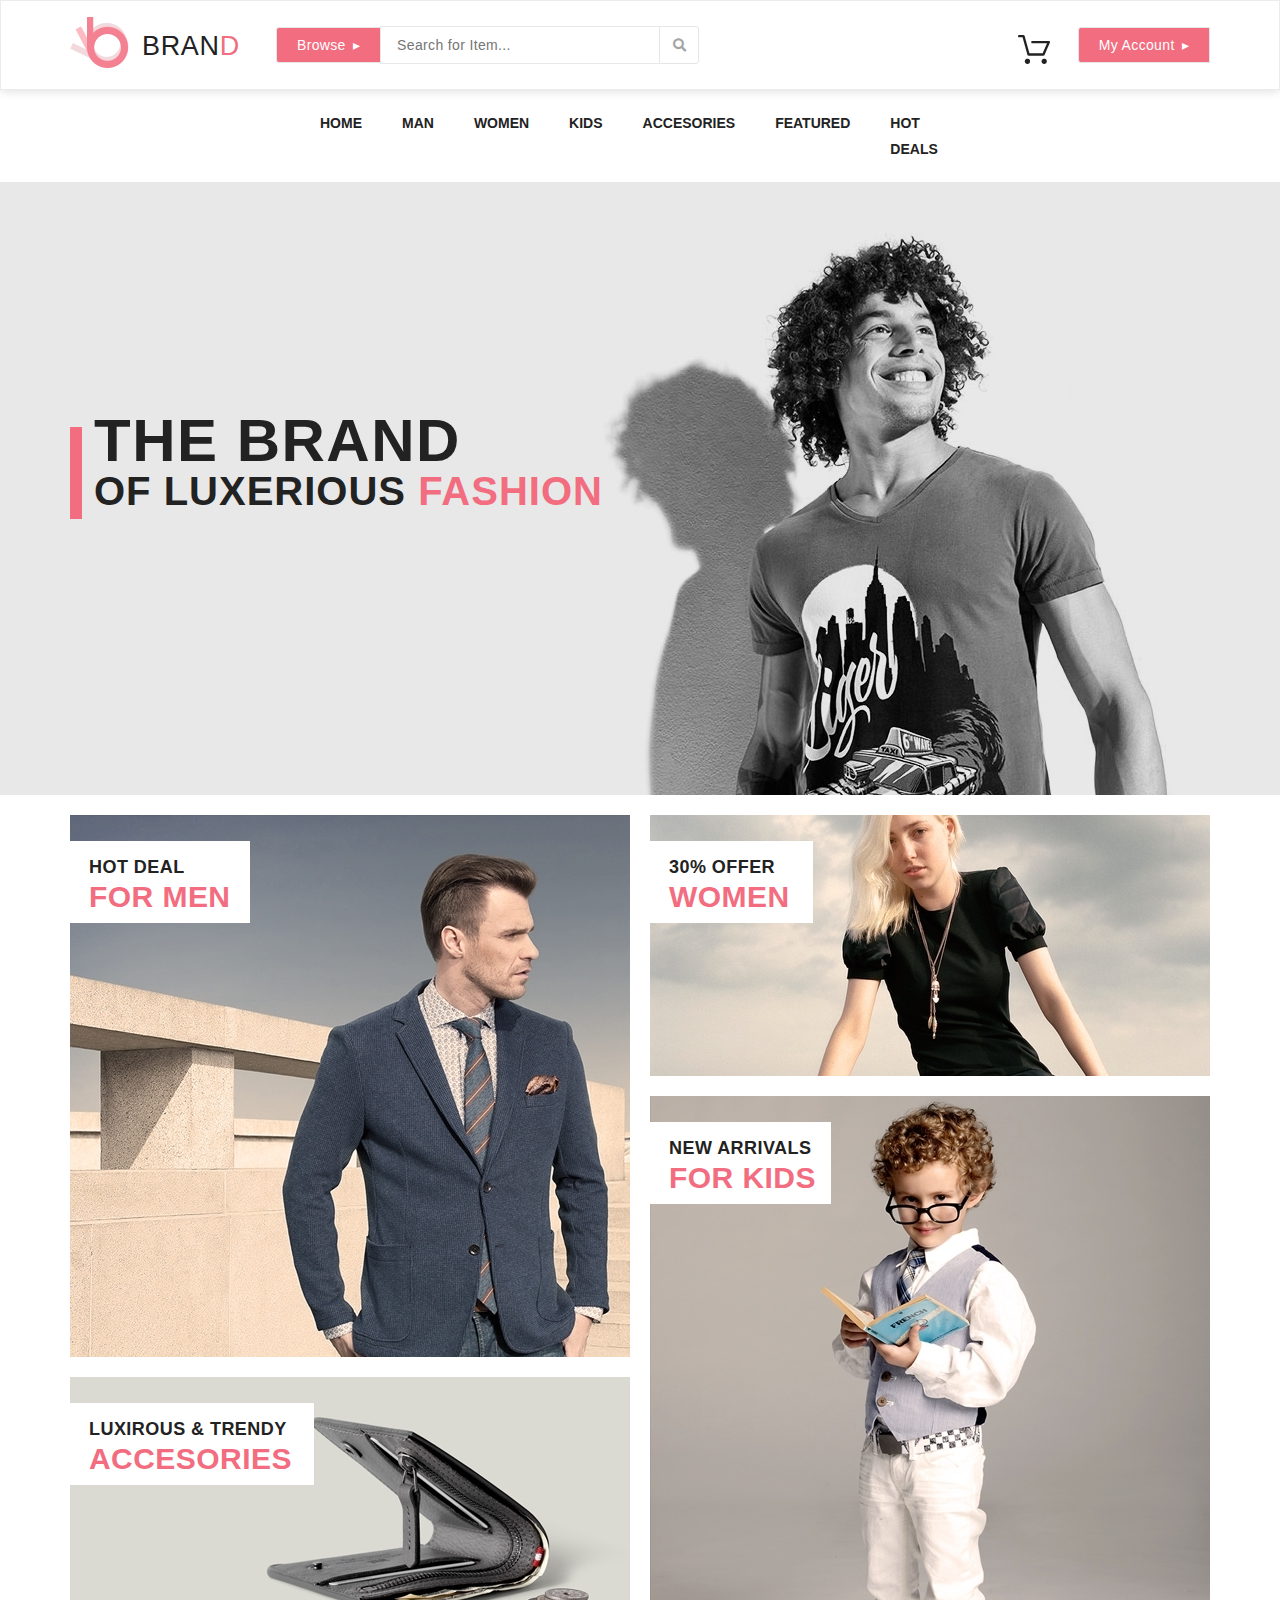
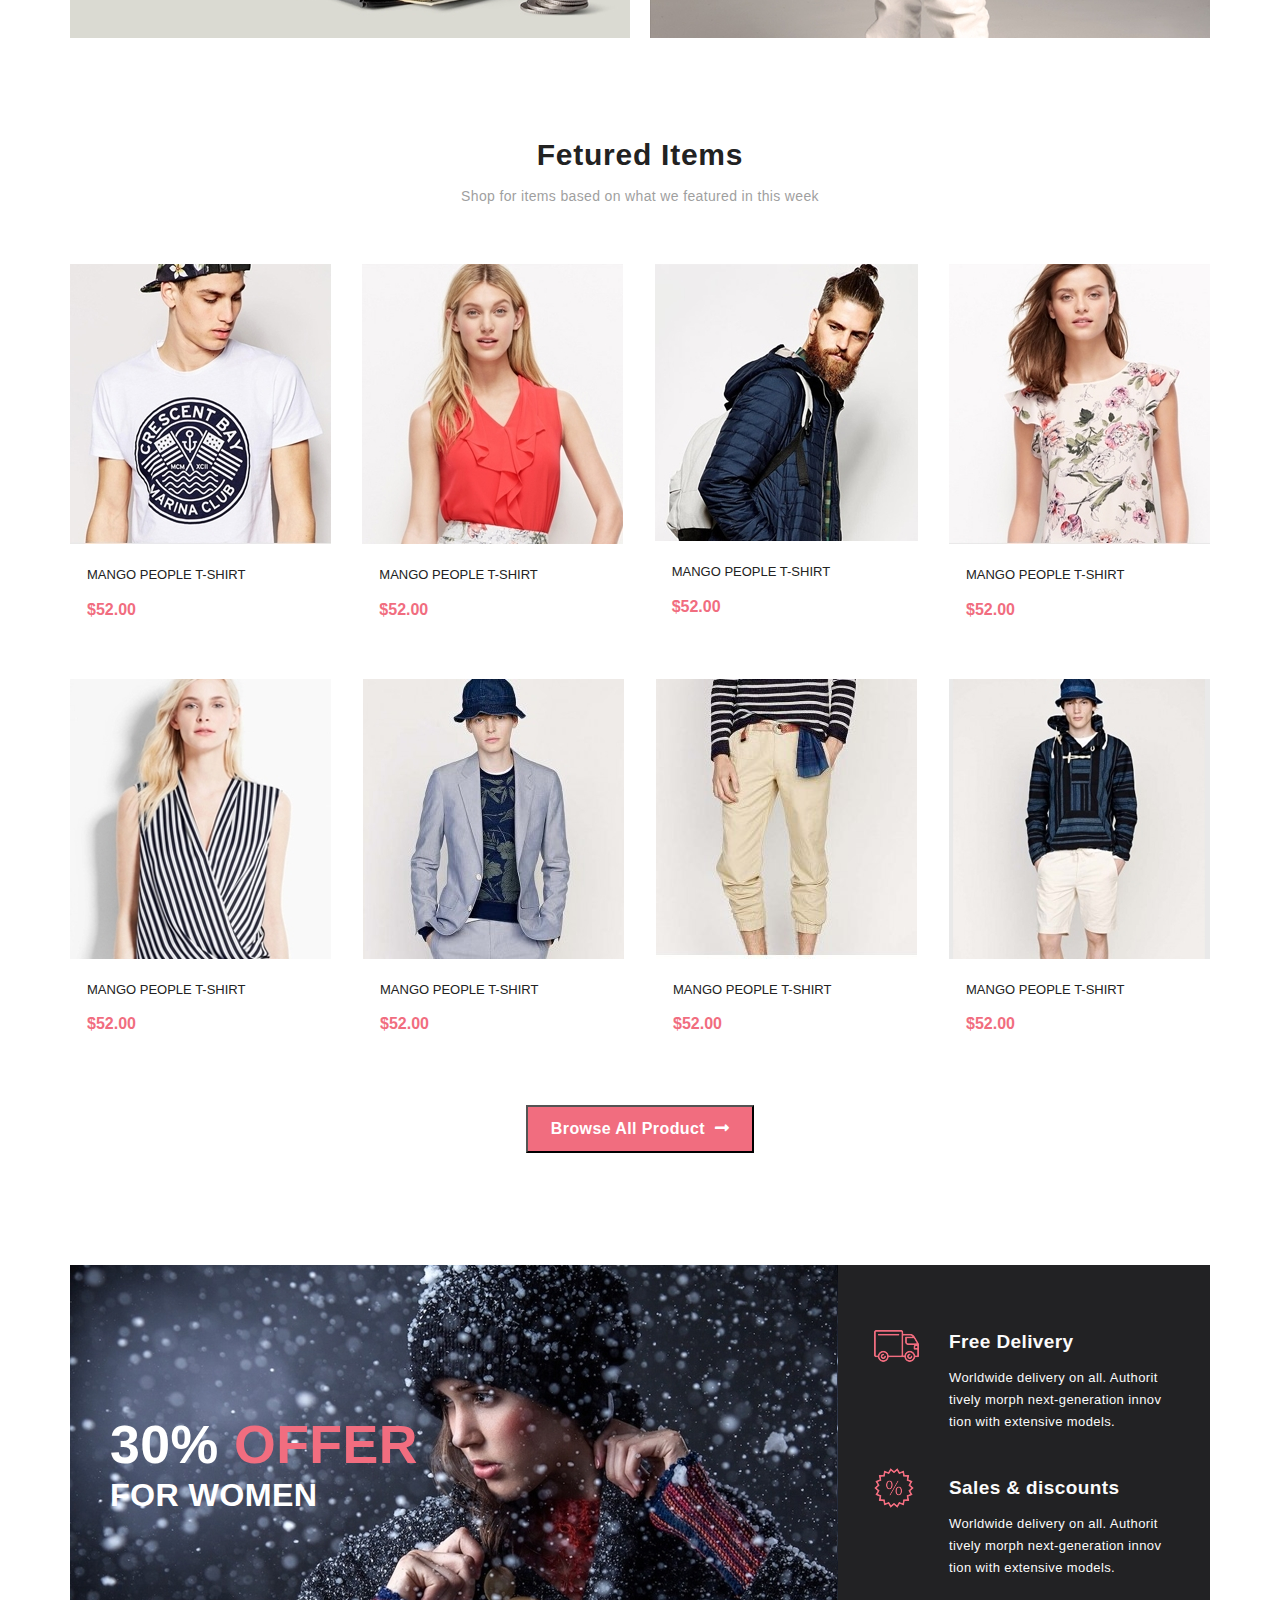
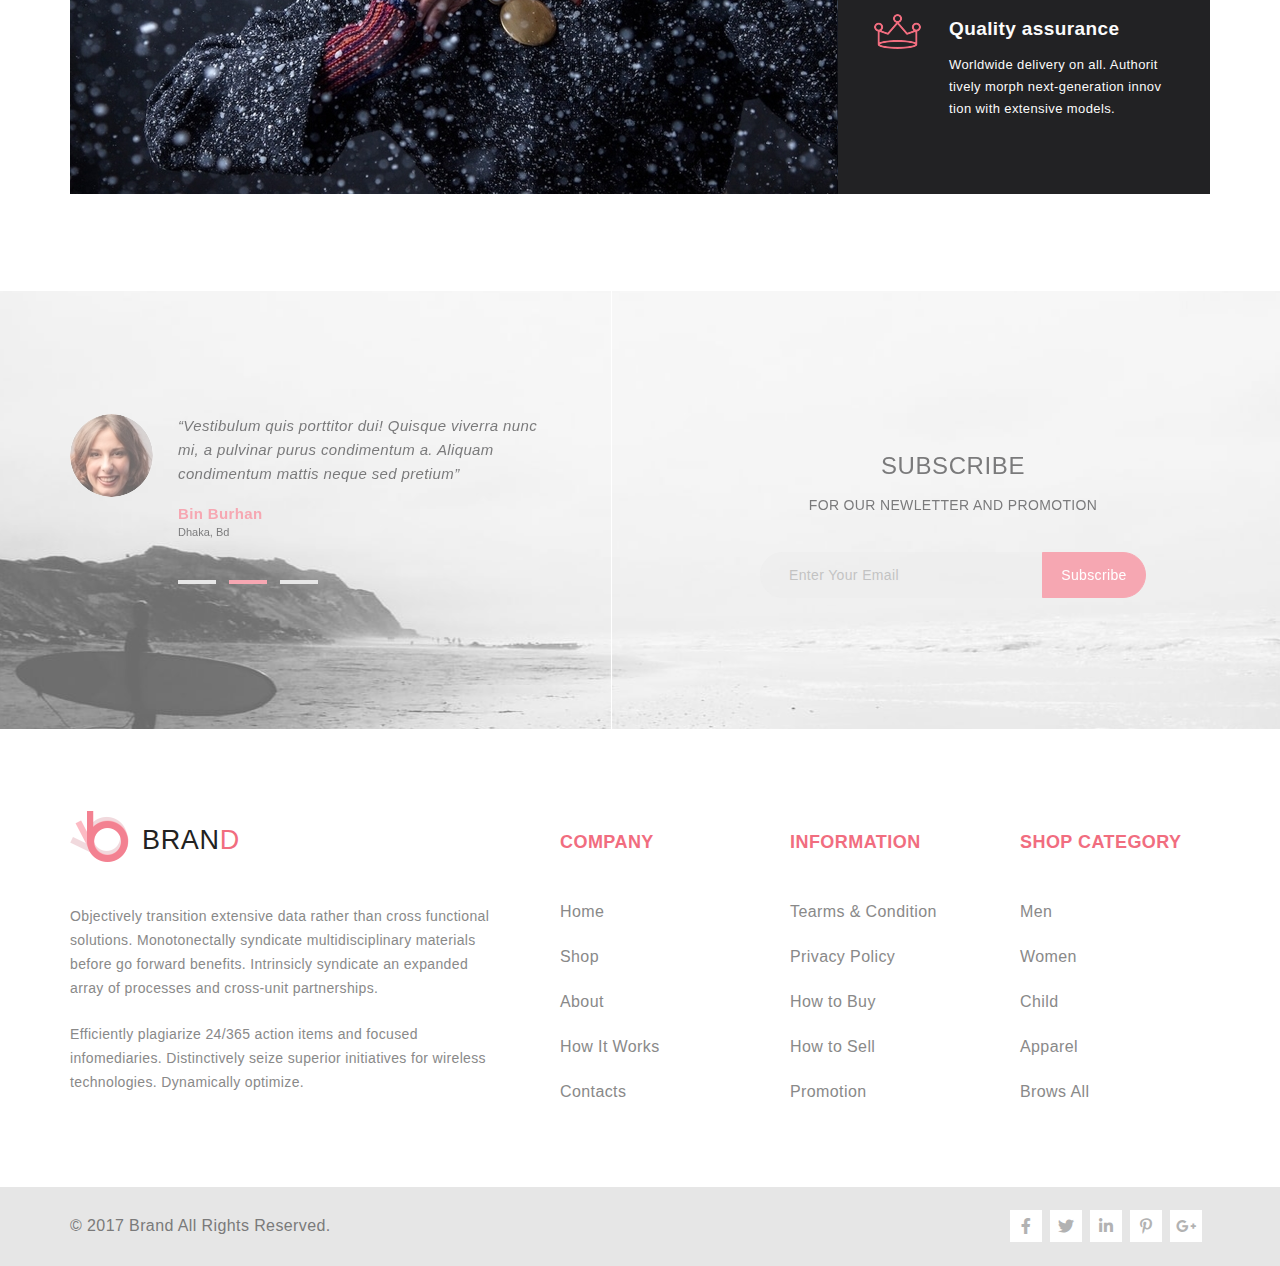
==== commit 948ba4ce: "Сделаны полностью две страницы основная и singlepage" ====
--- a/index.html
+++ b/index.html
@@ -86,7 +86,7 @@
                                 <div class="menu_account_header_box">
                                     <div class="menu_account_header">
                                         <a href="test.html" class="nul">
-                                            <img class="my" src="img/Layer_43.png" alt=""></a>
+                                            <img class="my" src="img/layer_43.png" alt=""></a>
                                         <div class="menu_account_item">
                                             <p class="menu_account_item_top">Rebox Zane</p>
                                             <p class="menu_account_item_stars">
@@ -105,7 +105,7 @@
                                     <hr class="item_line">
                                     <div class="menu_account_header">
                                         <a href="test.html" class="nul">
-                                            <img class="my" src="img/Layer_44.png" alt=""></a>
+                                            <img class="my" src="img/layer_44.png" alt=""></a>
                                         <div class="menu_account_item">
                                             <p class="menu_account_item_top">Rebox Zane</p>
                                             <p class="menu_account_item_stars">
--- a/style.css
+++ b/style.css
@@ -85,12 +85,12 @@
 }
 
 summary::after {
-  content: '\25B6';
+  content: '\25B8';
   padding-left: 0.5em;
 }
 
 details[open] > summary::after {
-  content: '\25BC';
+  content: '\25BE';
 }
 
 .goods_button_small_box {
@@ -620,6 +620,7 @@
 }
 
 .slider_box {
+  display: block;
   margin: 0 auto;
 }
 
@@ -638,7 +639,6 @@
   display: block;
   padding: 15px 20px;
   color: #ffffff;
-  background-color: #cdcdcc;
 }
 
 /*СТРАНИЦА ПУНКТА МЕНЮ*/
@@ -712,7 +712,7 @@
   display: -ms-flexbox;
   display: flex;
   position: relative;
-  margin-top: 73px;
+  margin-top: 63px;
   color: #f16d7f;
   font-family: Lato;
   font-size: 14px;
@@ -734,8 +734,8 @@
   font-size: 18px;
   font-weight: 400;
   text-transform: uppercase;
-  margin-top: 17px;
-  margin-bottom: 24px;
+  margin-top: 12px;
+  margin-bottom: 8px;
 }
 
 .collection_box .menu_account_item_stars {
@@ -745,23 +745,152 @@
 .collection_item_description {
   padding: 27px 260px;
   color: #5e5e5e;
-  font-family: Lato;
   font-size: 14px;
   font-weight: 300;
   line-height: 24px;
   text-align: center;
 }
 
-.collection_details {
-  display: -webkit-box;
-  display: -ms-flexbox;
-  display: flex;
-}
-
-.collection_choose_details {
-  display: -webkit-box;
-  display: -ms-flexbox;
-  display: flex;
+.collection-details {
+  display: -webkit-box;
+  display: -ms-flexbox;
+  display: flex;
+  color: #b9b9b9;
+  font-size: 14px;
+  font-weight: 700;
+}
+
+.collection-details__info {
+  color: #2f2f2f;
+  margin-left: 0.2em;
+}
+
+.collection-details__between {
+  margin: 0 22px;
+}
+
+.collection-price {
+  margin-top: 27px;
+  padding-bottom: 29px;
+  color: #ef5b70;
+  width: 642px;
+  text-align: center;
+  font-size: 24px;
+  font-weight: 700;
+  border-bottom: 1px solid #eaeaea;
+}
+
+.collection-choose-details {
+  display: -webkit-box;
+  display: -ms-flexbox;
+  display: flex;
+  margin-top: 40px;
+  width: 538px;
+  position: relative;
+}
+
+.collection-choose-details__header {
+  margin-right: 53px;
+}
+
+.collection-choose-details__header_top {
+  color: #2f2f2f;
+  font-size: 14px;
+  font-weight: 700;
+  margin-bottom: 16px;
+}
+
+.collection-details-button {
+  width: 144px;
+  border: 1px solid #eaeaea;
+  background-color: #ffffff;
+  -webkit-box-sizing: border-box;
+          box-sizing: border-box;
+  padding: 9px 14px;
+  letter-spacing: 0.35px;
+  color: #bcbcbc;
+  font-size: 13px;
+  font-weight: 400;
+}
+
+.collection-details-button:hover {
+  color: #222222;
+  background-color: #cdcdcc;
+  background-image: -webkit-gradient(linear, left top, left bottom, from(#f9f9f9), to(#f5f5f5));
+  background-image: linear-gradient(#f9f9f9 0%, #f5f5f5 100%);
+}
+
+.collection-details-button_color::before {
+  content: url(img/rectangle_30.png);
+  position: relative;
+  top: 1px;
+  margin-right: 0.7em;
+}
+
+.collection-details-button::after {
+  content: '\002228';
+  position: absolute;
+}
+
+.collection-details-button_color::after {
+  left: 115px;
+}
+
+.collection-details-button_size::after {
+  left: 315px;
+}
+
+details[open] > .collection-details-button::after {
+  content: '\002228';
+}
+
+.collection-details__cart {
+  display: -webkit-box;
+  display: -ms-flexbox;
+  display: flex;
+  width: 527px;
+  margin-top: 24px;
+  -webkit-box-pack: center;
+      -ms-flex-pack: center;
+          justify-content: center;
+  border: 1px solid #ef5b70;
+  padding: 16px 0px;
+  margin-bottom: 122px;
+  color: #ef5b70;
+  font-size: 16px;
+  font-weight: 700;
+  -webkit-box-align: center;
+      -ms-flex-align: center;
+          align-items: center;
+  text-decoration: none;
+}
+
+.collection-details__cart_position {
+  margin-left: 15px;
+}
+
+/*СОПУТСТВУЮЩИЕ ТОВАРЫ*/
+.goods-accompanying {
+  text-align: center;
+  text-transform: uppercase;
+  color: #4d4d4d;
+  font-size: 24px;
+  font-weight: 400;
+  margin-bottom: 31px;
+}
+
+.goods-accompanying_position {
+  margin-top: 50px;
+}
+
+.goods_box_add {
+  position: absolute;
+  left: 85px;
+  top: 6px;
+}
+
+.goods_box_add[src="img/ga2.png"] {
+  top: -12px;
 }
 
 /*СТИЛИ КЛЮЧЕВЫХ ЗАКЛАДОК КАТАЛОГА*/
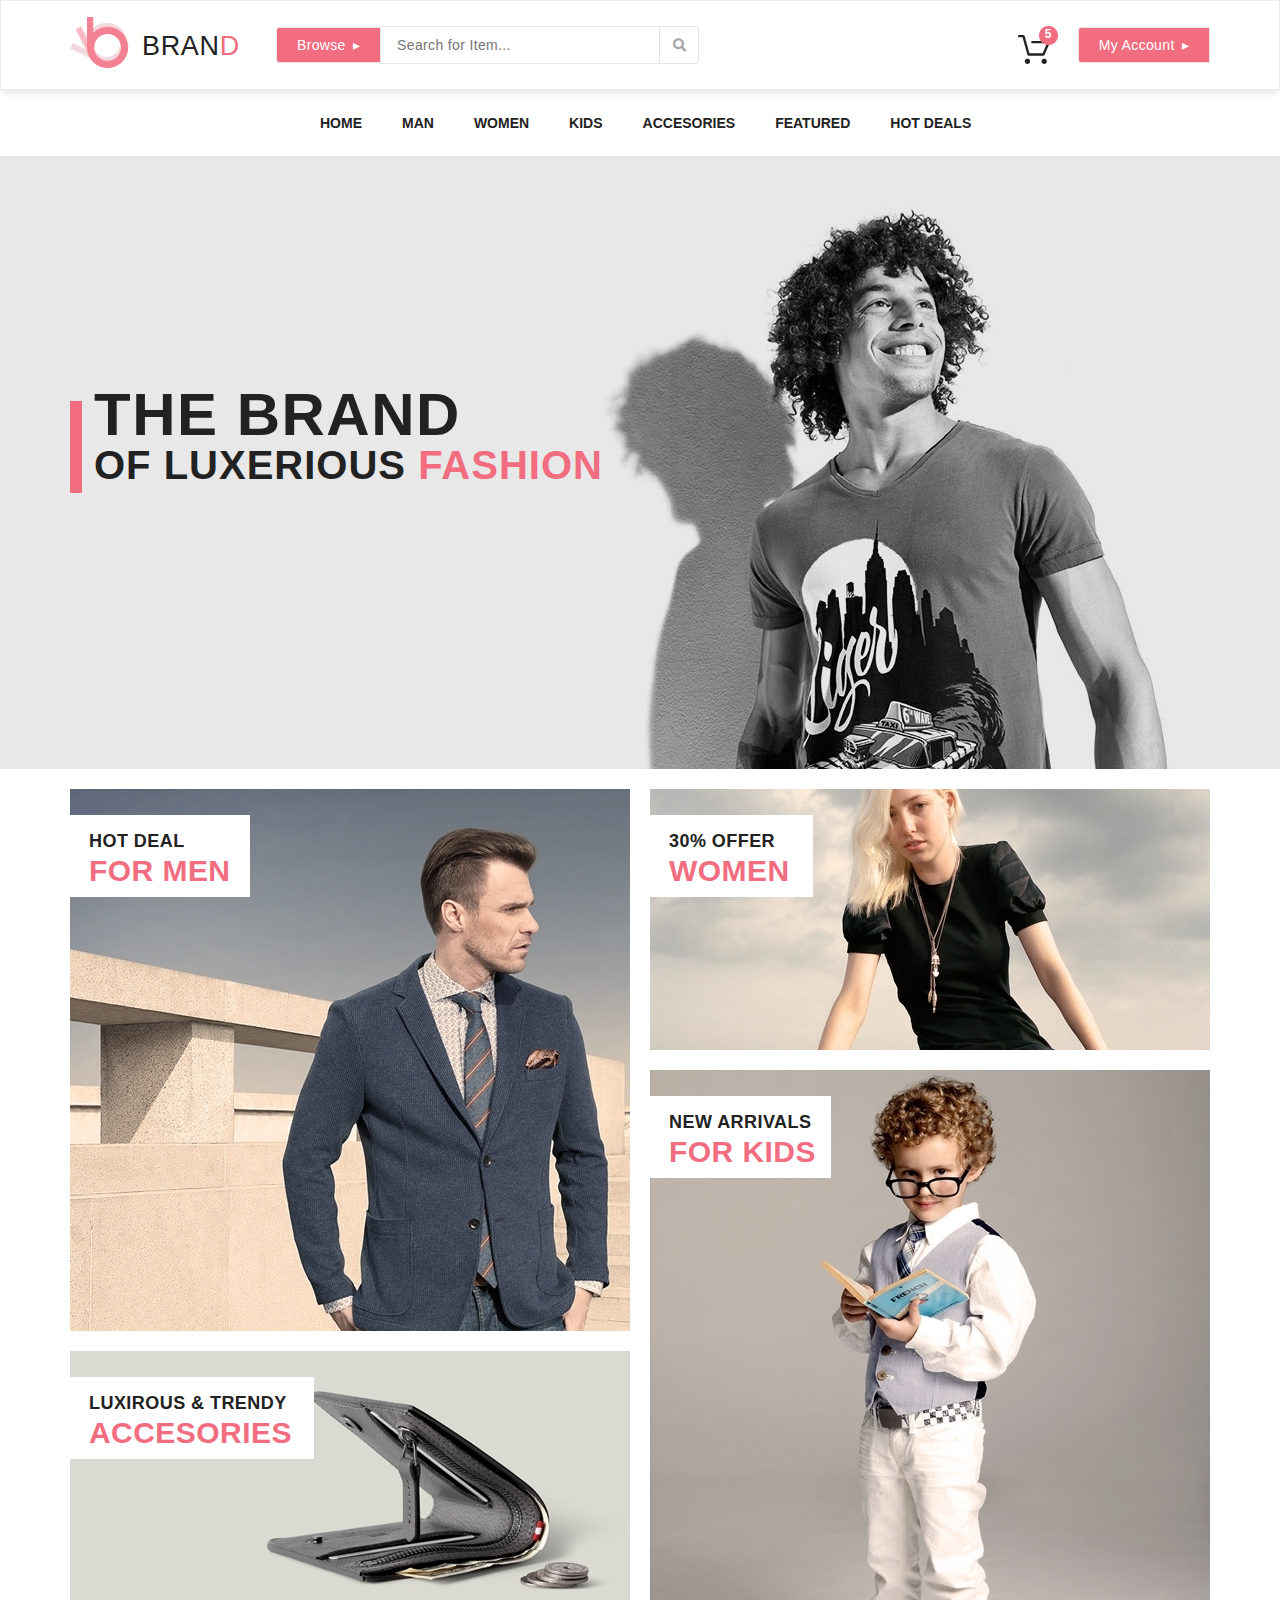
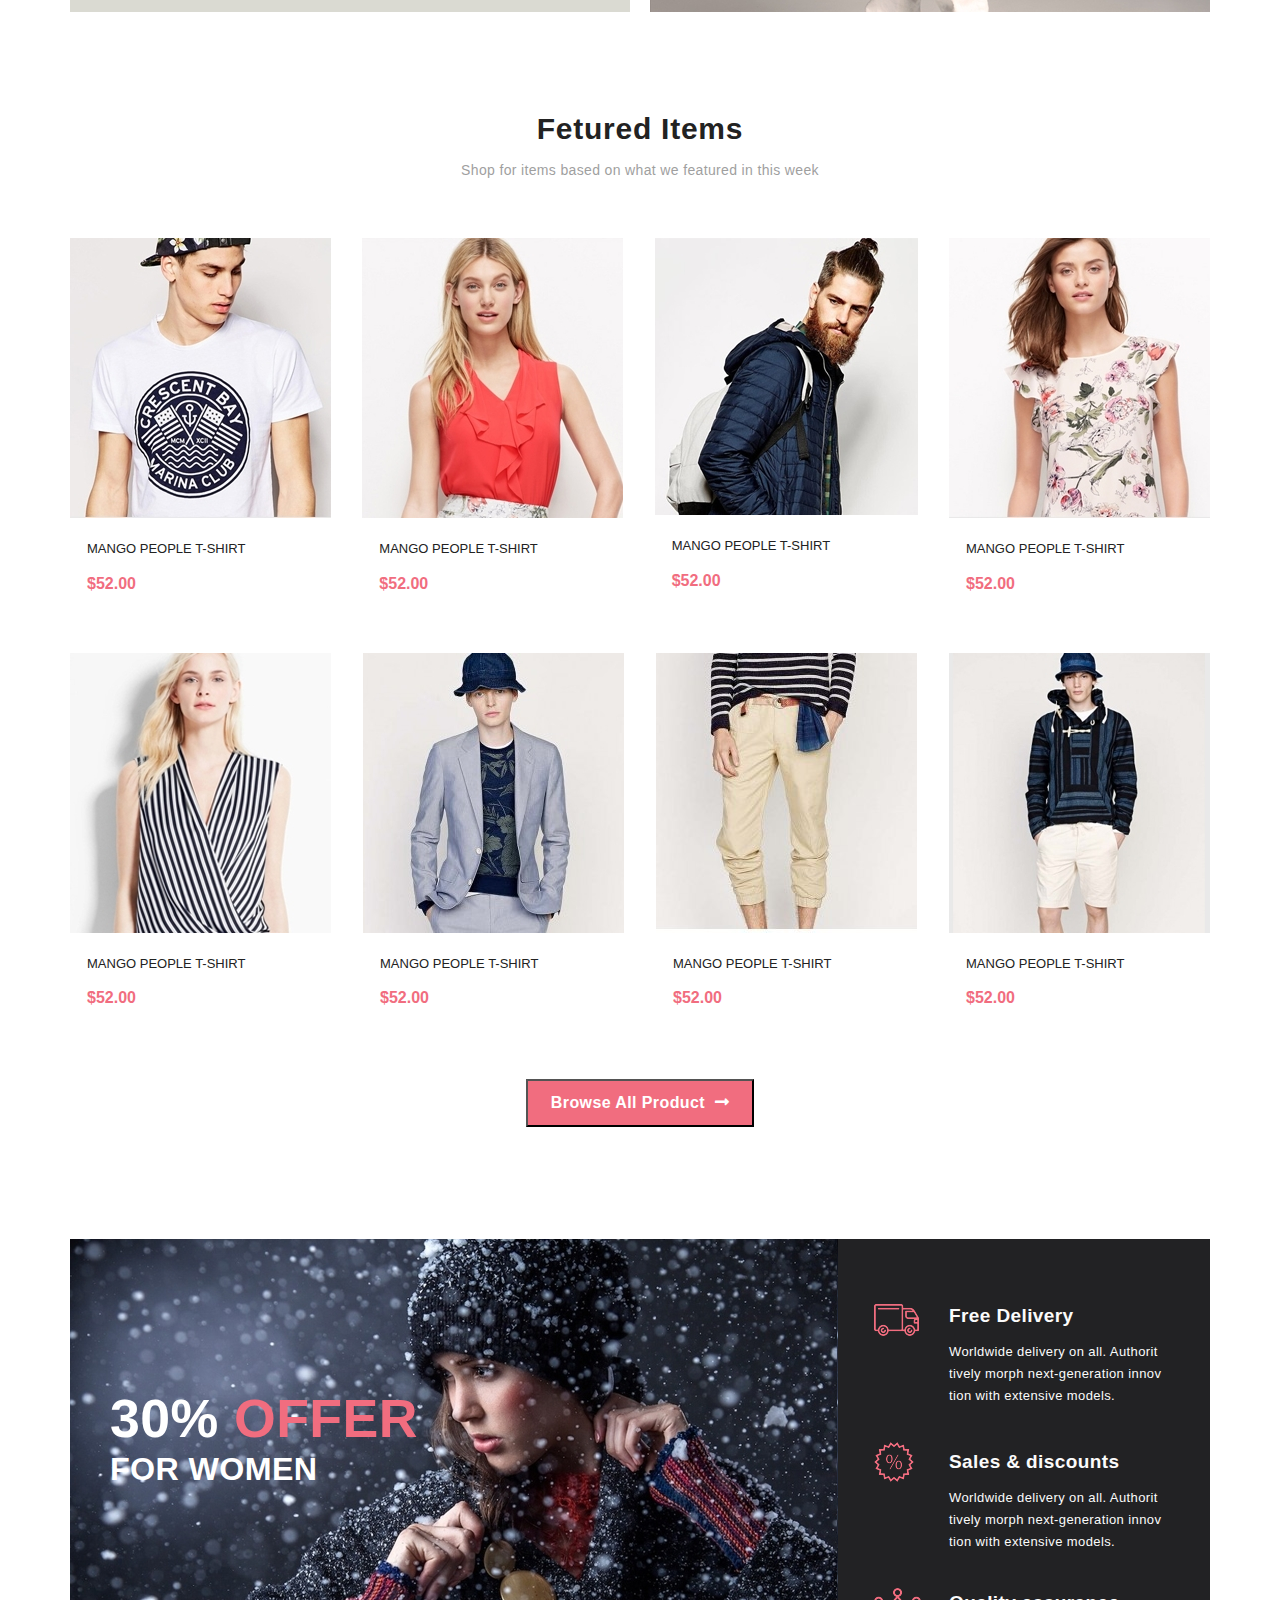
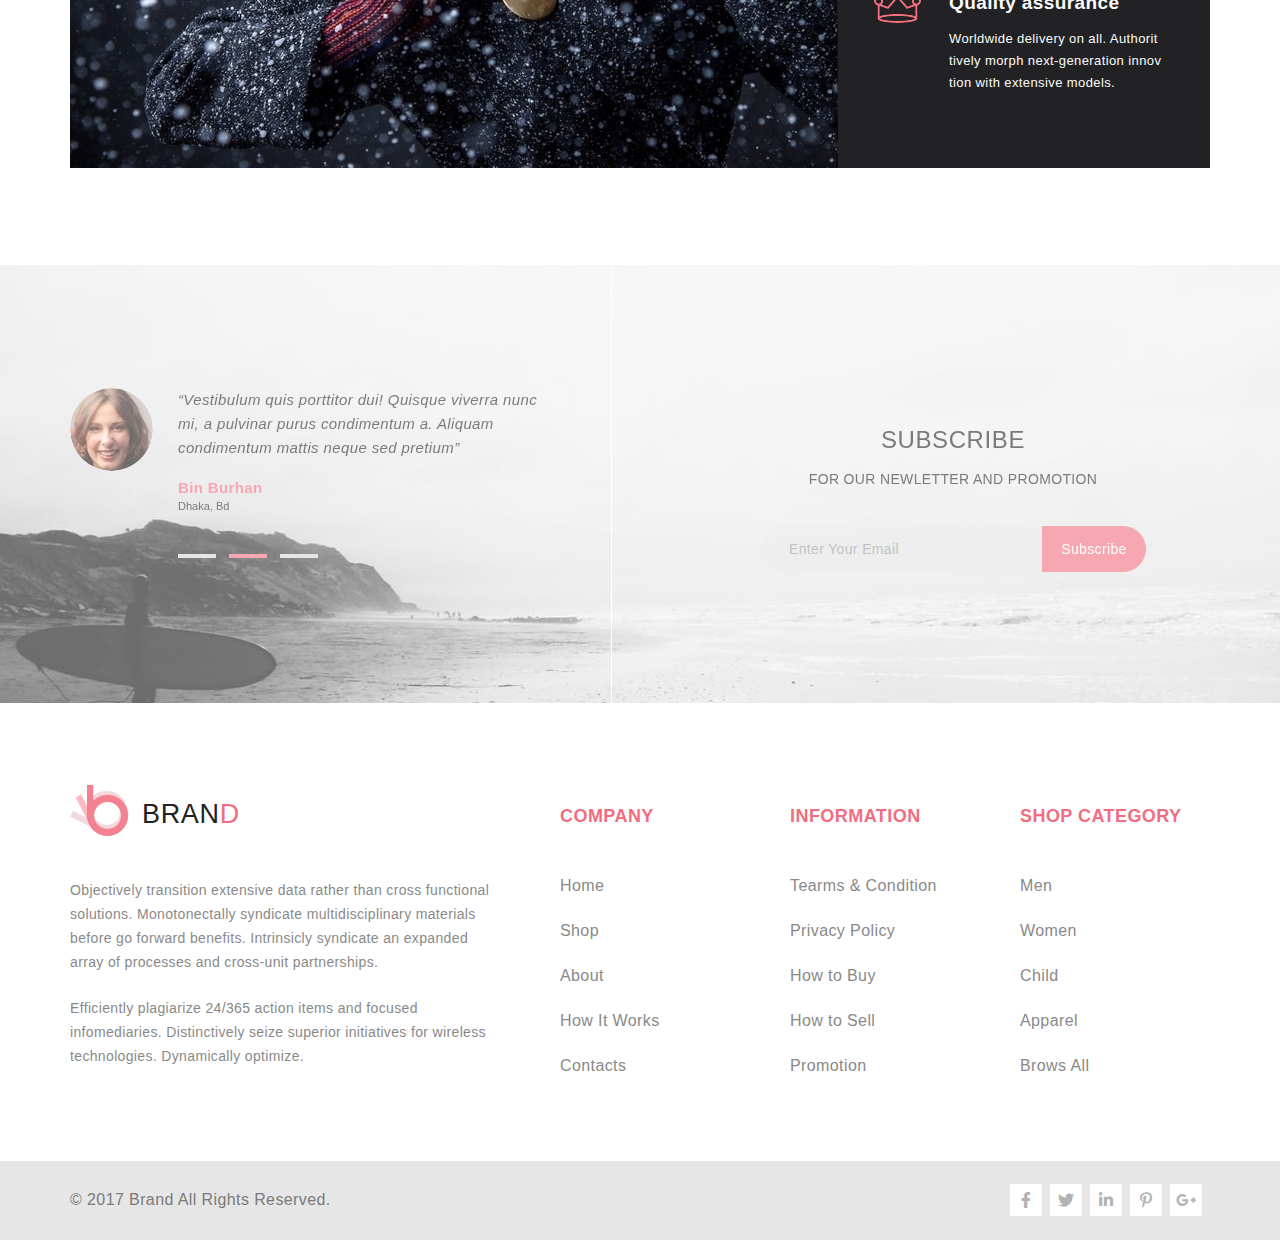
==== commit 8399220e: "Сделана страница shopingcart" ====
--- a/index.html
+++ b/index.html
@@ -447,7 +447,7 @@
                             </div>
                         </div>
                     </li>
-                    <li class="menu_list"><a href="test.html" class="menu_link nul">HOT DEALS</a>
+                    <li class="menu_list"><a href="test.html" class="menu_link nul">HOT&nbsp;DEALS</a>
                         <!--выпадающее-->
                         <div class="menu_mega_header">
                             <div class="menu_mega_list">
--- a/style.css
+++ b/style.css
@@ -156,6 +156,11 @@
   border-right: none;
 }
 
+.header_search_form:focus-visible {
+  background-color: #ffffff;
+  color: #080808;
+}
+
 .icon_color {
   color: #a4a4a4;
 }
@@ -849,7 +854,7 @@
   display: -ms-flexbox;
   display: flex;
   width: 527px;
-  margin-top: 24px;
+  margin-top: 28px;
   -webkit-box-pack: center;
       -ms-flex-pack: center;
           justify-content: center;
@@ -880,7 +885,7 @@
 }
 
 .goods-accompanying_position {
-  margin-top: 50px;
+  margin-top: 10px;
 }
 
 .goods_box_add {
@@ -1225,6 +1230,293 @@
   position: relative;
   top: 35px;
   right: 75px;
+}
+
+/*ОКНО ОФОРМЛЕНИЯ КОРЗИНЫ*/
+.cartWindow {
+  display: -webkit-box;
+  display: -ms-flexbox;
+  display: flex;
+  -webkit-box-orient: vertical;
+  -webkit-box-direction: normal;
+      -ms-flex-direction: column;
+          flex-direction: column;
+}
+
+.cartWindow_position {
+  margin-top: 90px;
+}
+
+.cartWindow__table_left {
+  margin-left: 9px;
+}
+
+.cartWindow__table {
+  display: -webkit-box;
+  display: -ms-flexbox;
+  display: flex;
+  -webkit-box-pack: justify;
+      -ms-flex-pack: justify;
+          justify-content: space-between;
+  list-style-type: none;
+  color: #656565;
+  font-size: 13px;
+  font-weight: 400;
+  border-bottom: 1px solid #eaeaea;
+}
+
+.cartWindow__table_font {
+  color: #222222;
+  font-weight: 700;
+  letter-spacing: -0.2px;
+  text-transform: uppercase;
+}
+
+.cartWindow__table_bootlineHeader {
+  padding-bottom: 20px;
+}
+
+.cartWindow__table_pd {
+  width: 490.2px;
+}
+
+.cartWindow__table_up {
+  width: 136.8px;
+}
+
+.cartWindow__table_st {
+  width: 102.6px;
+}
+
+.cartWindow__table_bootlineGoods {
+  padding: 25px 0px;
+}
+
+.cartWindow__picture {
+  float: left;
+}
+
+.cartWindow__picture_rm {
+  margin-right: 21px;
+}
+
+.cartWindow__goodsName {
+  color: #222222;
+  text-transform: uppercase;
+}
+
+.cartWindow__goodsName_md {
+  padding-top: 13px;
+  margin-bottom: 38px;
+}
+
+.cartWindow__goodsType {
+  list-style-type: none;
+  color: #575757;
+}
+
+.cartWindow__goodsType_value {
+  font-weight: 300;
+  margin-left: 0.5em;
+}
+
+.cartWindow__info {
+  display: -webkit-box;
+  display: -ms-flexbox;
+  display: flex;
+  -webkit-box-sizing: border-box;
+          box-sizing: border-box;
+  -webkit-box-align: center;
+      -ms-flex-align: center;
+          align-items: center;
+}
+
+.cartWindow__info_price {
+  padding-left: 32px;
+}
+
+.cartWindow__quantity {
+  padding: 10px 20px;
+  border: 1px solid #eaeaea;
+}
+
+.cartWindow__info_quantity {
+  padding-left: 10px;
+}
+
+.cartWindow__info_shipping {
+  padding-left: 9px;
+}
+
+.cartWindow__info_action {
+  width: 34px;
+}
+
+.cartButtons {
+  display: -webkit-box;
+  display: -ms-flexbox;
+  display: flex;
+  -webkit-box-pack: justify;
+      -ms-flex-pack: justify;
+          justify-content: space-between;
+}
+
+.cartButtons_pos {
+  margin-top: 44px;
+  margin-bottom: 63px;
+}
+
+.cartButtons__button {
+  color: #4a4a4a;
+  font-size: 14px;
+  font-weight: 700;
+  text-transform: uppercase;
+  padding: 20px 38px;
+}
+
+/*ЗАПОЛНЕНИЕ ФОРМ КОРЗИНЫ*/
+.collection-details-button_country {
+  width: 335px;
+  border: 1px solid #eaeaea;
+  background-color: #ffffff;
+  -webkit-box-sizing: border-box;
+          box-sizing: border-box;
+  padding: 16px 18px;
+  letter-spacing: 0.35px;
+  color: #bcbcbc;
+  font-size: 13px;
+  color: #b1b1b1;
+  font-weight: 300;
+}
+
+.collection-details-button_country:hover {
+  color: #222222;
+  background-color: #cdcdcc;
+  background-image: -webkit-gradient(linear, left top, left bottom, from(#f9f9f9), to(#f5f5f5));
+  background-image: linear-gradient(#f9f9f9 0%, #f5f5f5 100%);
+}
+
+.collection-details-button_country::after {
+  content: '\25B8';
+  color: #bdbdbd;
+  position: absolute;
+  margin-left: 220px;
+}
+
+.details[open] > .collection-details-button_country::after {
+  content: '\25BE';
+}
+
+.formField {
+  display: -webkit-box;
+  display: -ms-flexbox;
+  display: flex;
+  -webkit-box-pack: justify;
+      -ms-flex-pack: justify;
+          justify-content: space-between;
+}
+
+.formField__header {
+  color: #222222;
+  font-size: 16px;
+  font-weight: 700;
+  text-transform: uppercase;
+}
+
+.formField__header_mb {
+  margin-bottom: 22px;
+}
+
+.formField__box {
+  display: block;
+  width: 335px;
+  border: 1px solid #eaeaea;
+  background-color: #ffffff;
+  -webkit-box-sizing: border-box;
+          box-sizing: border-box;
+  padding: 16px 18px;
+  letter-spacing: 0.35px;
+  color: #bcbcbc;
+  font-size: 13px;
+  color: #b1b1b1;
+  font-weight: 300;
+}
+
+.formField__box:focus-visible {
+  background-color: #ffffff;
+  color: #080808;
+}
+
+.formField__box_mb {
+  margin-bottom: 20px;
+}
+
+.formField__smallHeader {
+  color: #000000;
+  font-size: 14px;
+  font-weight: 300;
+}
+
+.formField__smallHeader_mb {
+  margin-bottom: 24px;
+}
+
+.goods_button_cart_small {
+  color: #4a4a4a;
+  font-size: 11px;
+  font-weight: 700;
+  text-transform: uppercase;
+  padding: 12px 17px;
+}
+
+.checkoutForm {
+  display: -webkit-box;
+  display: -ms-flexbox;
+  display: flex;
+  -webkit-box-orient: vertical;
+  -webkit-box-direction: normal;
+      -ms-flex-direction: column;
+          flex-direction: column;
+  width: 360px;
+  height: 214px;
+  background-color: #f5f3f3;
+  -webkit-box-sizing: border-box;
+          box-sizing: border-box;
+  padding: 40px 43px;
+}
+
+.checkoutForm__textsmall {
+  text-align: right;
+  color: #4a4a4a;
+  font-size: 11px;
+  font-weight: 400;
+}
+
+.checkoutForm__textsmall_lm {
+  margin-left: 1em;
+}
+
+.checkoutForm__textbig {
+  text-align: right;
+  color: #222222;
+  font-size: 16px;
+  font-weight: 700;
+  padding-bottom: 22px;
+  padding-top: 14px;
+  border-bottom: 1px solid #e2e2e2;
+}
+
+.checkoutForm__textbig_lm {
+  margin-left: 1em;
+  color: #f16d7f;
+}
+
+.checkoutForm__textbig_bm {
+  margin-bottom: 17px;
+}
+
+.checkoutForm .goods_button {
+  text-transform: uppercase;
 }
 
 /*ОКНО ПОДПИСКИ*/
@@ -1358,6 +1650,11 @@
   outline: none;
 }
 
+.subscribe_mail:focus-visible {
+  background-color: #ffffff;
+  color: #080808;
+}
+
 /*КНОПКА ПОДПИСКИ*/
 .subscribe_button {
   width: 104px;
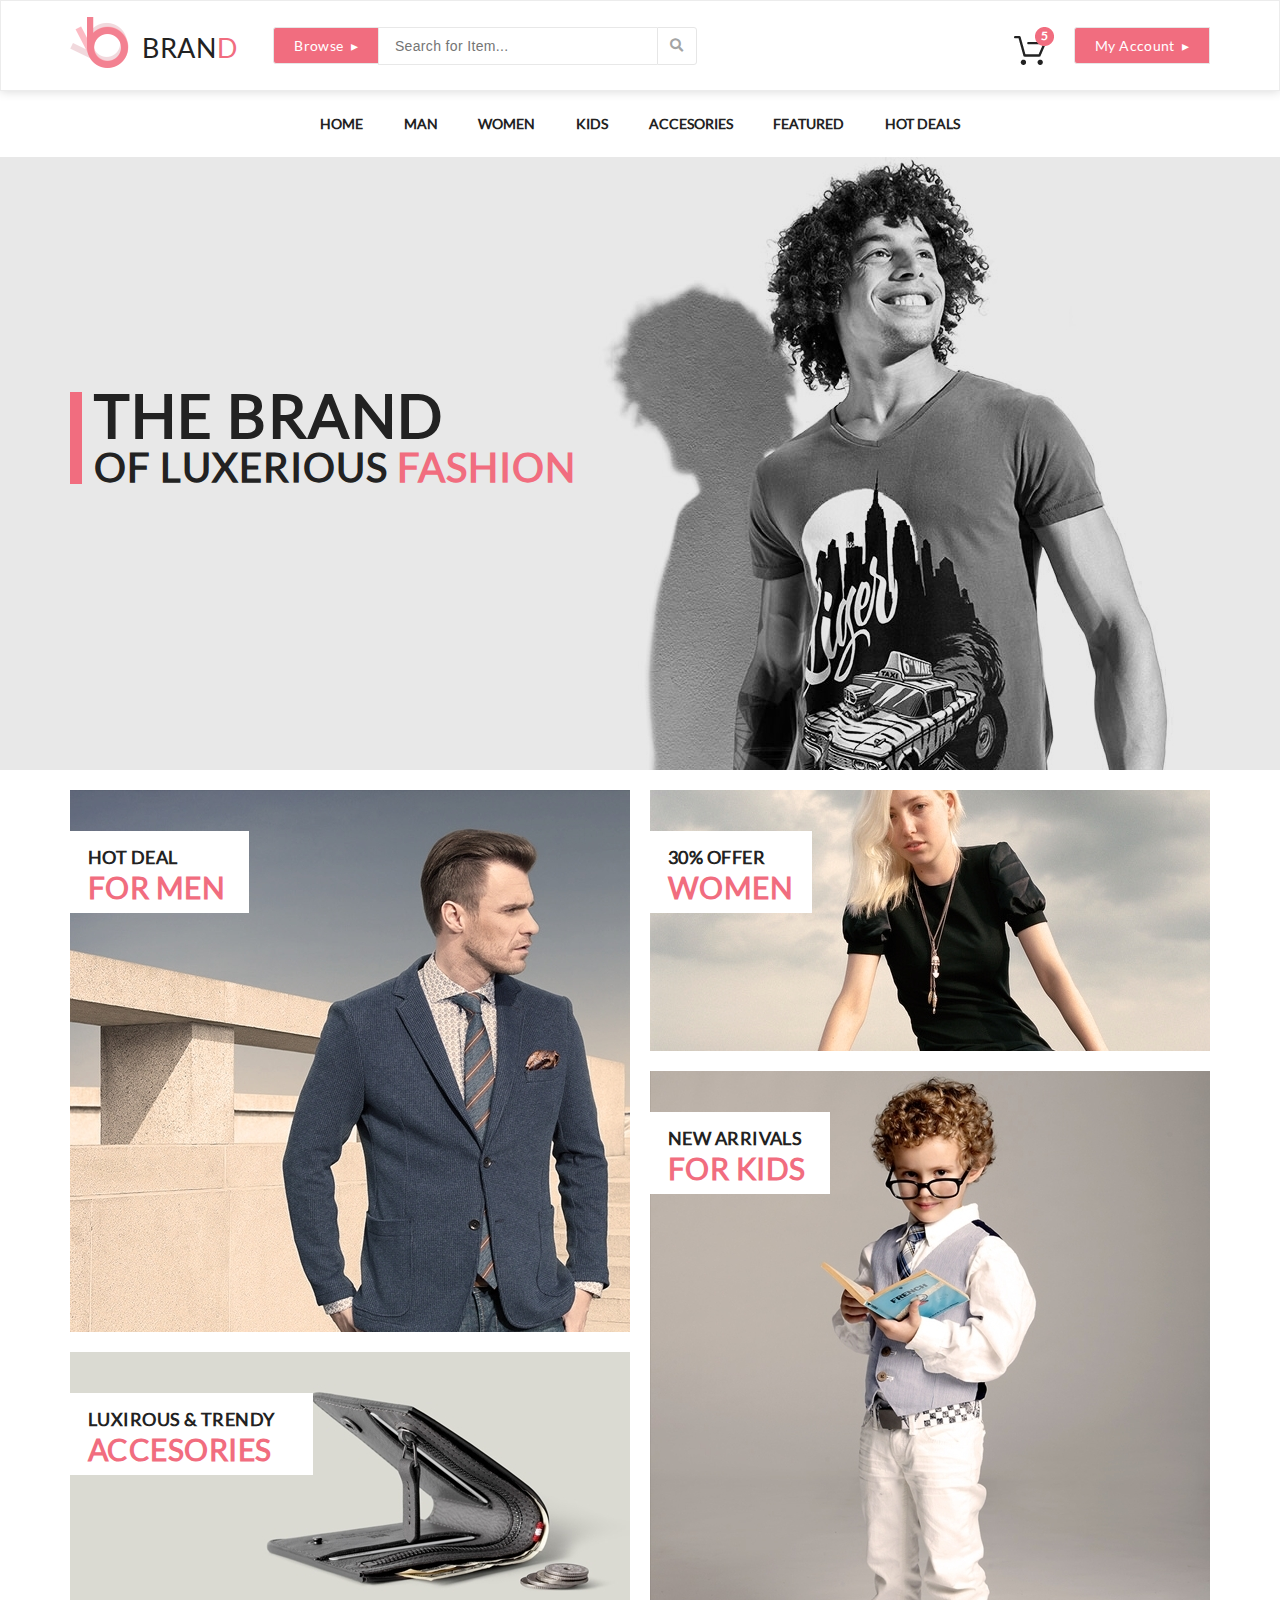
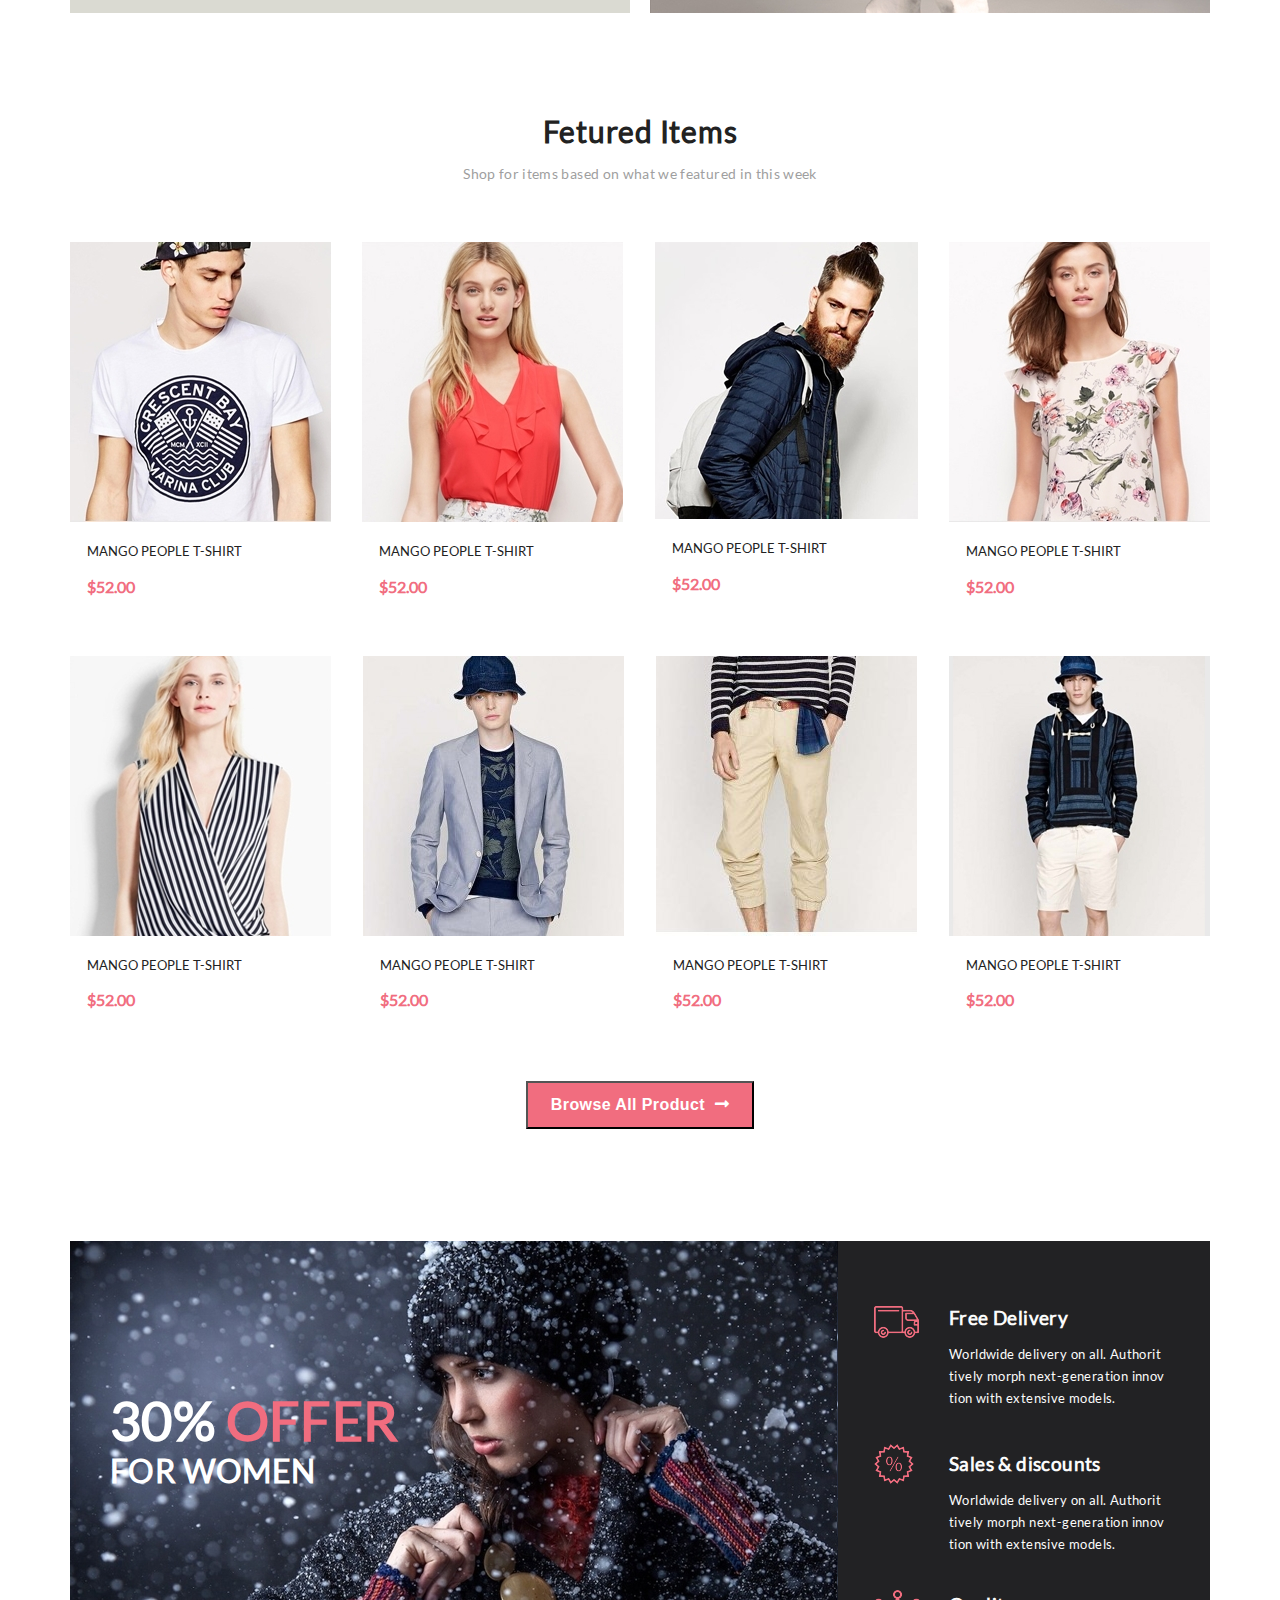
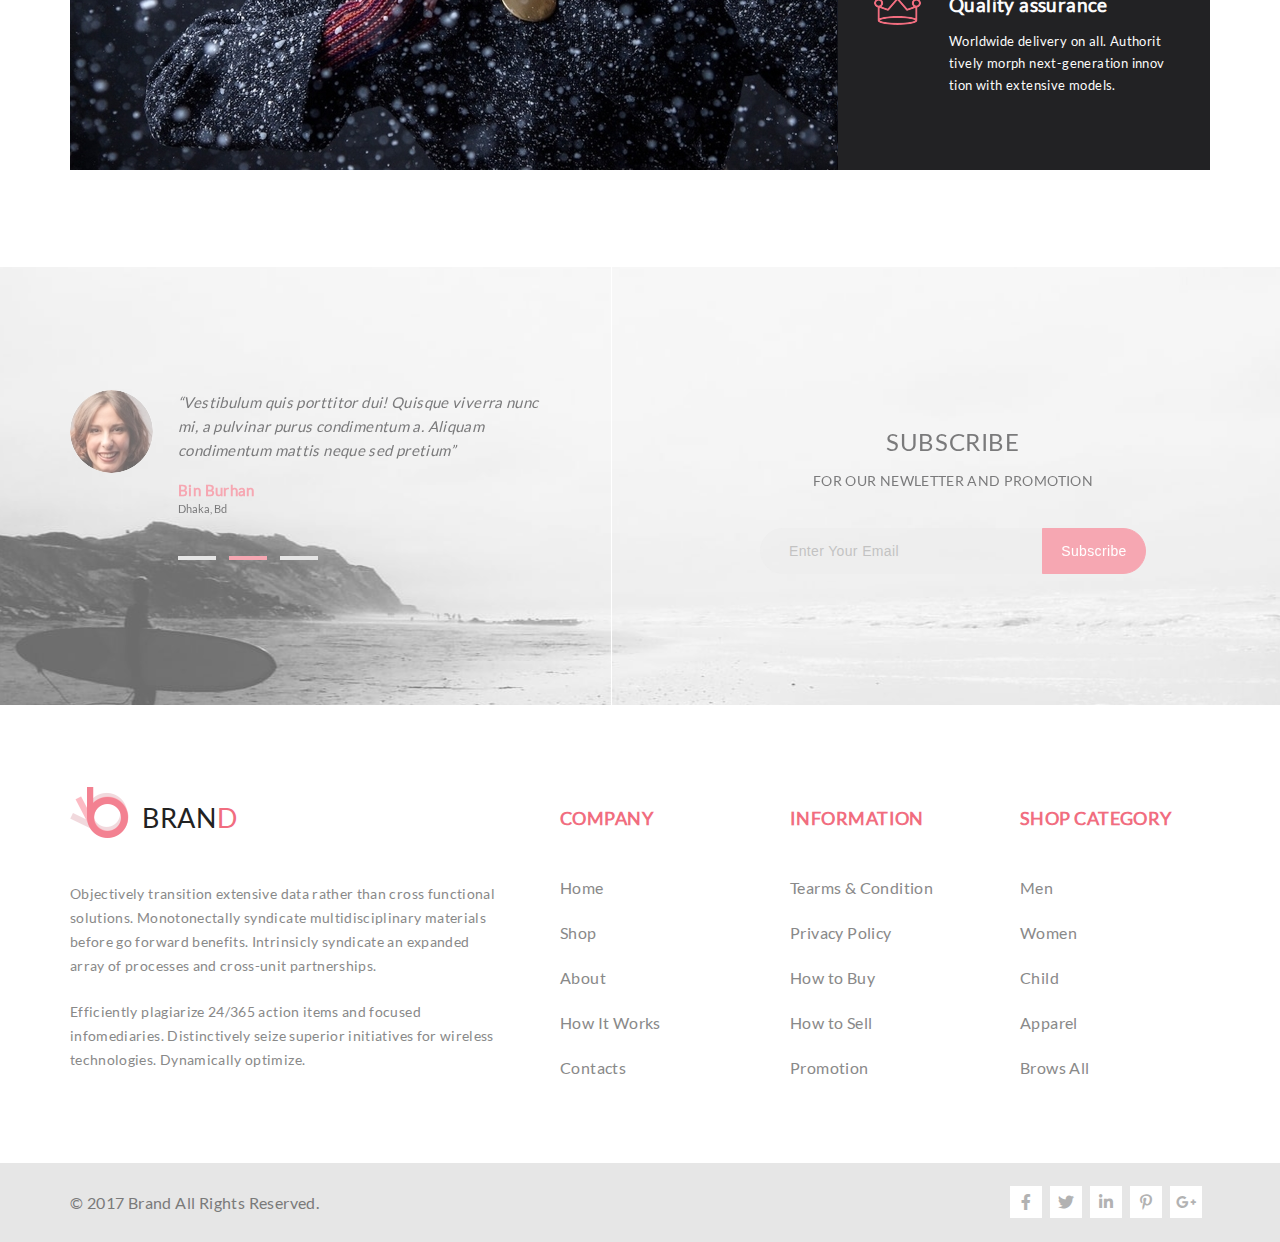
==== commit fad80362: "Доработаны четыре страницы из пяти на 24 апреля 2021" ====
--- a/index.html
+++ b/index.html
@@ -502,6 +502,7 @@
             <!-- Слайдер с текстом -->
             <div class="slider">
                 <div class="banner main_container">
+                    <img src="img/slider0.jpg" alt="Фоновый слайд" class="banner__slider">
                     <div class="slider_text">
                         <img src="img/rectangle.png" alt="" class="slider_rectangle">
                         <p class="slider_upper_text">THE BRAND</p>
@@ -513,7 +514,7 @@
                 <!-- Раздел ключевых закладок каталога -->
                 <div class="catalog_bookmarks_big_container">
                     <div class="catalog_bookmarks_small_container">
-                        <a href="tmtest.hl" class="no_underline">
+                        <a href="test.html" class="no_underline">
                             <div class="catalog_men">
                                 <div class="catalog_bookmarks men">
                                     <p class="catalog_upper_font">hOT dEAL</p>
--- a/style.css
+++ b/style.css
@@ -5,8 +5,217 @@
 }
 
 /*ПЕРЕМЕННЫЕ*/
+@font-face {
+  font-family: Lato-Black;
+  src: url(fonts/Lato/Lato-Black.ttf);
+}
+
+@font-face {
+  font-family: Lato;
+  src: url(fonts/Lato/Lato-Regular.ttf);
+}
+
+@font-face {
+  font-family: Lato-Bold;
+  src: url(fonts/Lato/Lato-Bold.ttf);
+}
+
+@-webkit-keyframes color-change-2x {
+  0% {
+    background: #ffffff;
+  }
+  100% {
+    background: #f08896;
+  }
+}
+
+@keyframes color-change-2x {
+  0% {
+    background: #ffffff;
+  }
+  100% {
+    background: #f08896;
+  }
+}
+
+@-webkit-keyframes wobble-hor-top {
+  0%,
+  100% {
+    -webkit-transform: translateX(0%);
+            transform: translateX(0%);
+    -webkit-transform-origin: 50% 50%;
+            transform-origin: 50% 50%;
+  }
+  15% {
+    -webkit-transform: translateX(-30px) rotate(6deg);
+            transform: translateX(-30px) rotate(6deg);
+  }
+  30% {
+    -webkit-transform: translateX(15px) rotate(-6deg);
+            transform: translateX(15px) rotate(-6deg);
+  }
+  45% {
+    -webkit-transform: translateX(-15px) rotate(3.6deg);
+            transform: translateX(-15px) rotate(3.6deg);
+  }
+  60% {
+    -webkit-transform: translateX(9px) rotate(-2.4deg);
+            transform: translateX(9px) rotate(-2.4deg);
+  }
+  75% {
+    -webkit-transform: translateX(-6px) rotate(1.2deg);
+            transform: translateX(-6px) rotate(1.2deg);
+  }
+}
+
+@keyframes wobble-hor-top {
+  0%,
+  100% {
+    -webkit-transform: translateX(0%);
+            transform: translateX(0%);
+    -webkit-transform-origin: 50% 50%;
+            transform-origin: 50% 50%;
+  }
+  15% {
+    -webkit-transform: translateX(-30px) rotate(6deg);
+            transform: translateX(-30px) rotate(6deg);
+  }
+  30% {
+    -webkit-transform: translateX(15px) rotate(-6deg);
+            transform: translateX(15px) rotate(-6deg);
+  }
+  45% {
+    -webkit-transform: translateX(-15px) rotate(3.6deg);
+            transform: translateX(-15px) rotate(3.6deg);
+  }
+  60% {
+    -webkit-transform: translateX(9px) rotate(-2.4deg);
+            transform: translateX(9px) rotate(-2.4deg);
+  }
+  75% {
+    -webkit-transform: translateX(-6px) rotate(1.2deg);
+            transform: translateX(-6px) rotate(1.2deg);
+  }
+}
+
+@-webkit-keyframes shadow-drop-br {
+  0% {
+    -webkit-box-shadow: 0 0 0 0 rgba(0, 0, 0, 0);
+            box-shadow: 0 0 0 0 rgba(0, 0, 0, 0);
+  }
+  100% {
+    -webkit-box-shadow: 12px 12px 20px -12px rgba(0, 0, 0, 0.35);
+            box-shadow: 12px 12px 20px -12px rgba(0, 0, 0, 0.35);
+  }
+}
+
+@keyframes shadow-drop-br {
+  0% {
+    -webkit-box-shadow: 0 0 0 0 rgba(0, 0, 0, 0);
+            box-shadow: 0 0 0 0 rgba(0, 0, 0, 0);
+  }
+  100% {
+    -webkit-box-shadow: 12px 12px 20px -12px rgba(0, 0, 0, 0.35);
+            box-shadow: 12px 12px 20px -12px rgba(0, 0, 0, 0.35);
+  }
+}
+
+@-webkit-keyframes kenburns-top-right {
+  0%, 100% {
+    -webkit-transform: scale(1) translate(0, 0);
+            transform: scale(1) translate(0, 0);
+    -webkit-transform-origin: 84% 16%;
+            transform-origin: 84% 16%;
+  }
+  50% {
+    -webkit-transform: scale(1.2) translate(15px, 25px);
+            transform: scale(1.2) translate(15px, 25px);
+    -webkit-transform-origin: right top;
+            transform-origin: right top;
+  }
+}
+
+@keyframes kenburns-top-right {
+  0%, 100% {
+    -webkit-transform: scale(1) translate(0, 0);
+            transform: scale(1) translate(0, 0);
+    -webkit-transform-origin: 84% 16%;
+            transform-origin: 84% 16%;
+  }
+  50% {
+    -webkit-transform: scale(1.2) translate(15px, 25px);
+            transform: scale(1.2) translate(15px, 25px);
+    -webkit-transform-origin: right top;
+            transform-origin: right top;
+  }
+}
+
+@-webkit-keyframes rotate-center {
+  0% {
+    -webkit-transform: rotate(0);
+            transform: rotate(0);
+  }
+  100% {
+    -webkit-transform: rotate(720deg);
+            transform: rotate(720deg);
+  }
+}
+
+@keyframes rotate-center {
+  0% {
+    -webkit-transform: rotate(0);
+            transform: rotate(0);
+  }
+  100% {
+    -webkit-transform: rotate(720deg);
+            transform: rotate(720deg);
+  }
+}
+
+@-webkit-keyframes blink-2 {
+  0% {
+    opacity: 1;
+  }
+  50% {
+    opacity: 0.2;
+  }
+  100% {
+    opacity: 1;
+  }
+}
+
+@keyframes blink-2 {
+  0% {
+    opacity: 1;
+  }
+  50% {
+    opacity: 0.2;
+  }
+  100% {
+    opacity: 1;
+  }
+}
+
+@-webkit-keyframes text-color-change {
+  0% {
+    color: #ffffff;
+  }
+  100% {
+    color: #ef5b70;
+  }
+}
+
+@keyframes text-color-change {
+  0% {
+    color: #ffffff;
+  }
+  100% {
+    color: #ef5b70;
+  }
+}
+
 body {
-  font-family: 'Lato', 'Segoe UI', Tahoma, Geneva, Verdana, sans-serif;
+  font-family: 'Lato', 'Lato-Black', 'Lato-Bold', 'Segoe UI', Tahoma, Verdana, sans-serif;
 }
 
 .main_container {
@@ -73,6 +282,8 @@
   position: relative;
   top: -14px;
   margin-right: 13px;
+  -webkit-animation: rotate-center 0.6s ease-in-out both;
+          animation: rotate-center 0.6s ease-in-out both;
 }
 
 /*Для дитейлз*/
@@ -114,6 +325,8 @@
   font-weight: 300;
   letter-spacing: 0.35px;
   border: 1px solid #e6e6e6;
+  -webkit-transition: all 0.6s;
+  transition: all 0.6s;
 }
 
 .button_radius_all {
@@ -122,6 +335,7 @@
 
 .goods_button_small_button:hover {
   color: #222222;
+  cursor: pointer;
   background-color: #cdcdcc;
   background-image: -webkit-gradient(linear, left top, left bottom, from(#f9f9f9), to(#f5f5f5));
   background-image: linear-gradient(#f9f9f9 0%, #f5f5f5 100%);
@@ -189,6 +403,13 @@
   margin-right: 28px;
   padding-top: 12px;
   position: relative;
+  -webkit-transition: 0.2s;
+  transition: 0.2s;
+}
+
+.header_cart:hover {
+  -webkit-transform: scale(120%, 120%);
+          transform: scale(120%, 120%);
 }
 
 .numbers {
@@ -332,7 +553,12 @@
 
 .my {
   float: left;
-  padding-top: 16px;
+  margin-top: 16px;
+}
+
+.my:hover {
+  -webkit-animation: shadow-drop-br 0.3s cubic-bezier(0.25, 0.46, 0.45, 0.94) both;
+          animation: shadow-drop-br 0.3s cubic-bezier(0.25, 0.46, 0.45, 0.94) both;
 }
 
 .menu_account_item {
@@ -421,7 +647,7 @@
 
 .my_checkout button {
   color: #ffffff;
-  font-family: "Lato - Black";
+  font-family: "Lato-Black";
   font-size: 22px;
   font-weight: 400;
   text-transform: uppercase;
@@ -440,11 +666,14 @@
   border: 1px solid #eaeaea;
   background-color: #ffffff;
   padding: 13px 23px;
+  -webkit-transition: all 0.4s;
+  transition: all 0.4s;
 }
 
 .goods_button_cart:hover {
   -webkit-box-shadow: 0 0 10px #cdcdcc;
           box-shadow: 0 0 10px #cdcdcc;
+  cursor: pointer;
 }
 
 .my_cart {
@@ -477,6 +706,12 @@
   display: -webkit-box;
   display: -ms-flexbox;
   display: flex;
+}
+
+.menu_list:hover .menu_link {
+  color: #ef5b70;
+  -webkit-transform: scale(120%, 120%) translateY(-1px);
+          transform: scale(120%, 120%) translateY(-1px);
 }
 
 .menu_mega_header::before {
@@ -572,6 +807,8 @@
   line-height: 28px;
   text-transform: uppercase;
   letter-spacing: 0.55px;
+  -webkit-animation: blink-2, text-color-change 0.8s linear infinite alternate both;
+          animation: blink-2, text-color-change 0.8s linear infinite alternate both;
 }
 
 /*СЛАЙДЕР С ТЕКСТОМ*/
@@ -581,13 +818,21 @@
 }
 
 .banner {
-  height: 100%;
-  background-image: url(img/slider0.jpg);
+  height: 613px;
+  overflow: hidden;
+}
+
+.banner__slider {
+  position: relative;
+  top: -51px;
+  z-index: 0;
+  -webkit-animation: kenburns-top-right 8s ease-out both;
+          animation: kenburns-top-right 8s ease-out both;
 }
 
 .slider_text {
-  max-width: 1140px;
-  margin: 0 auto;
+  position: relative;
+  top: -670px;
   color: #222222;
   text-transform: uppercase;
   font-weight: 700;
@@ -598,7 +843,7 @@
   float: left;
   margin-right: 12px;
   position: relative;
-  top: 21px;
+  top: 13px;
 }
 
 .slider_upper_text {
@@ -664,8 +909,9 @@
       -ms-flex-align: center;
           align-items: center;
   color: #f16d7f;
+  font-family: "Lato-Black";
   font-size: 24px;
-  font-weight: 700;
+  font-weight: 400;
   margin-left: 9px;
 }
 
@@ -675,6 +921,7 @@
   display: inline-flex;
   text-transform: uppercase;
   list-style-type: none;
+  font-family: Lato;
   font-size: 14px;
   font-weight: 300;
   color: #636363;
@@ -689,7 +936,8 @@
 
 .active {
   padding-left: 0.2em;
-  font-weight: 700;
+  font-weight: 400;
+  font-family: "Lato-Bold";
   color: #f16d7f;
 }
 
@@ -717,7 +965,7 @@
   display: -ms-flexbox;
   display: flex;
   position: relative;
-  margin-top: 63px;
+  margin-top: 68px;
   color: #f16d7f;
   font-family: Lato;
   font-size: 14px;
@@ -736,6 +984,7 @@
 
 .collection_name {
   color: #4d4d4d;
+  font-family: "Lato-Black";
   font-size: 18px;
   font-weight: 400;
   text-transform: uppercase;
@@ -750,6 +999,7 @@
 .collection_item_description {
   padding: 27px 260px;
   color: #5e5e5e;
+  font-family: Lato;
   font-size: 14px;
   font-weight: 300;
   line-height: 24px;
@@ -761,6 +1011,7 @@
   display: -ms-flexbox;
   display: flex;
   color: #b9b9b9;
+  font-family: Lato;
   font-size: 14px;
   font-weight: 700;
 }
@@ -776,10 +1027,11 @@
 
 .collection-price {
   margin-top: 27px;
-  padding-bottom: 29px;
+  padding-bottom: 33px;
   color: #ef5b70;
   width: 642px;
   text-align: center;
+  font-family: Lato;
   font-size: 24px;
   font-weight: 700;
   border-bottom: 1px solid #eaeaea;
@@ -789,7 +1041,7 @@
   display: -webkit-box;
   display: -ms-flexbox;
   display: flex;
-  margin-top: 40px;
+  margin-top: 45px;
   width: 538px;
   position: relative;
 }
@@ -800,6 +1052,7 @@
 
 .collection-choose-details__header_top {
   color: #2f2f2f;
+  font-family: Lato;
   font-size: 14px;
   font-weight: 700;
   margin-bottom: 16px;
@@ -814,6 +1067,7 @@
   padding: 9px 14px;
   letter-spacing: 0.35px;
   color: #bcbcbc;
+  font-family: Lato;
   font-size: 13px;
   font-weight: 400;
 }
@@ -825,6 +1079,18 @@
   background-image: linear-gradient(#f9f9f9 0%, #f5f5f5 100%);
 }
 
+.collection-details-button_color_mb {
+  padding: 0.4em 0;
+}
+
+.collection-details-button_color_mb:hover {
+  color: #ef5b70;
+}
+
+.collection-details-button_color_mt {
+  margin-top: 10px;
+}
+
 .collection-details-button_color::before {
   content: url(img/rectangle_30.png);
   position: relative;
@@ -850,28 +1116,59 @@
 }
 
 .collection-details__cart {
+  text-decoration: none;
+  margin-bottom: 122px;
+  margin-top: 28px;
+  position: relative;
+  -webkit-transition: all 0.4s;
+  transition: all 0.4s;
+}
+
+.collection-details__button {
   display: -webkit-box;
   display: -ms-flexbox;
   display: flex;
   width: 527px;
-  margin-top: 28px;
   -webkit-box-pack: center;
       -ms-flex-pack: center;
           justify-content: center;
   border: 1px solid #ef5b70;
   padding: 16px 0px;
-  margin-bottom: 122px;
   color: #ef5b70;
+  font-family: Lato;
   font-size: 16px;
   font-weight: 700;
   -webkit-box-align: center;
       -ms-flex-align: center;
           align-items: center;
-  text-decoration: none;
+  background-color: #ffffff;
+  cursor: pointer;
+  padding-left: 45px;
 }
 
 .collection-details__cart_position {
-  margin-left: 15px;
+  position: absolute;
+  left: 37%;
+  top: 28%;
+}
+
+.collection-choose-details_color {
+  width: 104px;
+  top: -1px;
+  left: -3px;
+}
+
+.collection-choose-details .menu_browse_header::before {
+  left: 16px;
+}
+
+.collection-details__cart:hover {
+  -webkit-box-shadow: 0 0 10px #cdcdcc;
+          box-shadow: 0 0 10px #cdcdcc;
+}
+
+.fa-times-circle:hover {
+  color: #ef5b70;
 }
 
 /*СОПУТСТВУЮЩИЕ ТОВАРЫ*/
@@ -879,6 +1176,7 @@
   text-align: center;
   text-transform: uppercase;
   color: #4d4d4d;
+  font-family: "Lato-Black";
   font-size: 24px;
   font-weight: 400;
   margin-bottom: 31px;
@@ -930,22 +1228,42 @@
   background-image: url(img/menbookmark.jpg);
 }
 
+.catalog_men:hover {
+  -webkit-animation: wobble-hor-top 0.8s both;
+          animation: wobble-hor-top 0.8s both;
+}
+
 .catalog_accesories {
   width: 560px;
   height: 261px;
   background-image: url(img/accesoriesbookmark.jpg);
 }
 
+.catalog_accesories:hover {
+  -webkit-animation: wobble-hor-top 0.8s both;
+          animation: wobble-hor-top 0.8s both;
+}
+
 .catalog_women {
   width: 560px;
   height: 261px;
   background-image: url(img/womenbookmark.jpg);
 }
 
+.catalog_women:hover {
+  -webkit-animation: wobble-hor-top 0.8s both;
+          animation: wobble-hor-top 0.8s both;
+}
+
 .catalog_kids {
   width: 560px;
   height: 542px;
   background-image: url(img/kidsbookmark.jpg);
+}
+
+.catalog_kids:hover {
+  -webkit-animation: wobble-hor-top 0.8s both;
+          animation: wobble-hor-top 0.8s both;
 }
 
 /* ширина плашек*/
@@ -978,6 +1296,13 @@
   letter-spacing: 0.025em;
   padding-left: 19px;
   margin-top: 27px;
+  margin-left: 9px;
+  -webkit-animation: color-change-2x 4s linear infinite alternate both;
+          animation: color-change-2x 4s linear infinite alternate both;
+  -webkit-transform: scaleX(1) translate(-10px, 15px);
+          transform: scaleX(1) translate(-10px, 15px);
+  -webkit-transition: all 0.5s 0.2s;
+  transition: all 0.5s 0.2s;
 }
 
 .catalog_upper_font {
@@ -1021,6 +1346,15 @@
   color: #9f9f9f;
 }
 
+.catalog_bookmarks:hover {
+  -webkit-transform: scaleX(1.1) translate(10px, -15px);
+          transform: scaleX(1.1) translate(10px, -15px);
+  -webkit-animation: shadow-drop-br 0.4s cubic-bezier(0.25, 0.46, 0.45, 0.94) both;
+          animation: shadow-drop-br 0.4s cubic-bezier(0.25, 0.46, 0.45, 0.94) both;
+  -webkit-transition: all 0.5s 0s;
+  transition: all 0.5s 0s;
+}
+
 /*ВИТРИНА ТОВАРОВ*/
 .good_box_big {
   display: -webkit-box;
@@ -1091,6 +1425,8 @@
 .goods_box:hover {
   -webkit-box-shadow: 0 5px 8px rgba(0, 0, 0, 0.16);
           box-shadow: 0 5px 8px rgba(0, 0, 0, 0.16);
+  -webkit-animation: color-change-2x 1s linear infinite alternate both;
+          animation: color-change-2x 1s linear infinite alternate both;
 }
 
 .goods_box:hover .goods_cart {
@@ -1144,6 +1480,8 @@
   color: #ffffff;
   padding: 13px 23px;
   background-color: #f16d7f;
+  -webkit-transition: all 0.4s;
+  transition: all 0.4s;
 }
 
 .goods_button:hover {
@@ -1151,6 +1489,7 @@
   background-color: #cdcdcc;
   background-image: -webkit-gradient(linear, left top, left bottom, from(#f9f9f9), to(#f5f5f5));
   background-image: linear-gradient(#f9f9f9 0%, #f5f5f5 100%);
+  cursor: pointer;
 }
 
 /*ОФЕРТА*/
@@ -1170,6 +1509,11 @@
   letter-spacing: 0.025em;
 }
 
+.offer_text_box:hover {
+  -webkit-animation: blink-2 1s linear infinite alternate both;
+          animation: blink-2 1s linear infinite alternate both;
+}
+
 .offer_upper_text {
   font-size: 53.7px;
   color: #ffffff;
@@ -1244,7 +1588,7 @@
 }
 
 .cartWindow_position {
-  margin-top: 90px;
+  margin-top: 64px;
 }
 
 .cartWindow__table_left {
@@ -1260,6 +1604,7 @@
           justify-content: space-between;
   list-style-type: none;
   color: #656565;
+  font-family: Lato;
   font-size: 13px;
   font-weight: 400;
   border-bottom: 1px solid #eaeaea;
@@ -1298,6 +1643,11 @@
 
 .cartWindow__picture_rm {
   margin-right: 21px;
+}
+
+.cartWindow__picture:hover {
+  -webkit-animation: shadow-drop-br 0.3s cubic-bezier(0.25, 0.46, 0.45, 0.94) both;
+          animation: shadow-drop-br 0.3s cubic-bezier(0.25, 0.46, 0.45, 0.94) both;
 }
 
 .cartWindow__goodsName {
@@ -1313,6 +1663,7 @@
 .cartWindow__goodsType {
   list-style-type: none;
   color: #575757;
+  font-family: "Lato";
 }
 
 .cartWindow__goodsType_value {
@@ -1368,6 +1719,7 @@
 
 .cartButtons__button {
   color: #4a4a4a;
+  font-family: Lato;
   font-size: 14px;
   font-weight: 700;
   text-transform: uppercase;
@@ -1383,7 +1735,7 @@
           box-sizing: border-box;
   padding: 16px 18px;
   letter-spacing: 0.35px;
-  color: #bcbcbc;
+  font-family: Lato;
   font-size: 13px;
   color: #b1b1b1;
   font-weight: 300;
@@ -1418,6 +1770,7 @@
 
 .formField__header {
   color: #222222;
+  font-family: Lato;
   font-size: 16px;
   font-weight: 700;
   text-transform: uppercase;
@@ -1437,6 +1790,7 @@
   padding: 16px 18px;
   letter-spacing: 0.35px;
   color: #bcbcbc;
+  font-family: Lato;
   font-size: 13px;
   color: #b1b1b1;
   font-weight: 300;
@@ -1445,6 +1799,8 @@
 .formField__box:focus-visible {
   background-color: #ffffff;
   color: #080808;
+  -webkit-animation: shadow-drop-br 0.3s cubic-bezier(0.25, 0.46, 0.45, 0.94) both;
+          animation: shadow-drop-br 0.3s cubic-bezier(0.25, 0.46, 0.45, 0.94) both;
 }
 
 .formField__box_mb {
@@ -1453,6 +1809,7 @@
 
 .formField__smallHeader {
   color: #000000;
+  font-family: Lato;
   font-size: 14px;
   font-weight: 300;
 }
@@ -1461,8 +1818,27 @@
   margin-bottom: 24px;
 }
 
+.formField__country {
+  top: -20px;
+  left: -1px;
+  width: 294px;
+}
+
+.formField__countryList {
+  margin: 5px 0;
+  font-size: 13px;
+  color: #b1b1b1;
+  font-weight: 300;
+  cursor: pointer;
+}
+
+.formField__countryList:hover {
+  color: #ef5b70;
+}
+
 .goods_button_cart_small {
   color: #4a4a4a;
+  font-family: Lato;
   font-size: 11px;
   font-weight: 700;
   text-transform: uppercase;
@@ -1488,8 +1864,10 @@
 .checkoutForm__textsmall {
   text-align: right;
   color: #4a4a4a;
-  font-size: 11px;
-  font-weight: 400;
+  font-family: Lato;
+  font-size: 12px;
+  font-weight: 400;
+  text-transform: uppercase;
 }
 
 .checkoutForm__textsmall_lm {
@@ -1499,6 +1877,7 @@
 .checkoutForm__textbig {
   text-align: right;
   color: #222222;
+  font-family: Lato;
   font-size: 16px;
   font-weight: 700;
   padding-bottom: 22px;
@@ -1517,6 +1896,179 @@
 
 .checkoutForm .goods_button {
   text-transform: uppercase;
+}
+
+/*СТРАНИЦА ОФОРМЕНИЯ ЗАКАЗА*/
+.checkoutList summary::after {
+  content: '';
+  padding-left: 0.5em;
+}
+
+.checkoutList details[open] > summary::after {
+  content: '';
+}
+
+.checkoutList {
+  border-bottom: 1px solid #e8e8e8;
+  color: #222222;
+  font-family: Lato;
+  font-size: 16px;
+  font-weight: 700;
+  text-transform: uppercase;
+  list-style: none;
+}
+
+.checkoutList_details {
+  padding-top: 33px;
+  padding-bottom: 33px;
+}
+
+.checkoutList_rp {
+  padding-right: 0.5em;
+}
+
+.checkoutList:last-of-type {
+  margin-bottom: 0px;
+}
+
+.checkoutList_text {
+  text-transform: none;
+  margin-bottom: 20px;
+  margin-left: 33px;
+  color: #f08896;
+}
+
+.login {
+  display: -webkit-box;
+  display: -ms-flexbox;
+  display: flex;
+  -webkit-box-flex: 1;
+      -ms-flex: 1;
+          flex: 1;
+  color: #b3b2b2;
+  font-family: Lato;
+  font-size: 13px;
+  font-weight: 400;
+  text-transform: none;
+}
+
+.guest {
+  width: 50%;
+  margin-left: 32px;
+}
+
+.guest__header {
+  color: #222222;
+  font-family: Lato;
+  font-size: 13px;
+  font-weight: 400;
+  text-transform: uppercase;
+}
+
+.guest__header_mb {
+  margin-bottom: 15px;
+}
+
+.guest__subtite_mb {
+  margin-bottom: 33px;
+}
+
+.guest__subtite_mbsmall {
+  margin-bottom: 27px;
+}
+
+.guest__subtite_before::before {
+  content: '\00BB';
+  padding-right: 0.2em;
+}
+
+.goods_button_cart_small_guest {
+  min-width: 180px;
+  padding: 19px 54px;
+  margin-top: 38px;
+  margin-bottom: 47px;
+  color: #4a4a4a;
+  font-family: Lato;
+  font-size: 14px;
+  font-weight: 700;
+}
+
+.guest__verification {
+  display: -webkit-box;
+  display: -ms-flexbox;
+  display: flex;
+  -webkit-box-orient: vertical;
+  -webkit-box-direction: normal;
+      -ms-flex-direction: column;
+          flex-direction: column;
+  border: none;
+}
+
+.checkbox-round {
+  margin-right: 1em;
+  vertical-align: text-bottom;
+  cursor: pointer;
+}
+
+.guest__header_st {
+  font-size: 12px;
+}
+
+.guest__verification_list {
+  padding-bottom: 20px;
+}
+
+.guest__verification_mb {
+  margin-bottom: 32px;
+}
+
+.guest__verification_star {
+  color: #ff0d0d;
+  font-family: Lato;
+  font-size: 17px;
+  font-weight: 400;
+  padding-left: 0.1em;
+  vertical-align: middle;
+}
+
+.registerBox {
+  min-width: 390px;
+  height: 45px;
+  border: 1px solid #eaeaea;
+  background-color: #ffffff;
+  padding-left: 10px;
+  font-size: 14px;
+}
+
+.registerBox_mb {
+  margin-bottom: 20px;
+}
+
+.registerBox:focus-visible {
+  background-color: #ffffff;
+  color: #080808;
+  -webkit-animation: shadow-drop-br 0.3s cubic-bezier(0.25, 0.46, 0.45, 0.94) both;
+          animation: shadow-drop-br 0.3s cubic-bezier(0.25, 0.46, 0.45, 0.94) both;
+}
+
+.guest__subtite_red {
+  color: #ff0d0d;
+  font-family: Lato;
+  font-size: 13px;
+  font-weight: 400;
+  text-transform: none;
+}
+
+.goods_button_cart_small_guest_mt {
+  margin-top: 31px;
+  float: left;
+}
+
+.guest__subtite_remind {
+  position: relative;
+  top: 55px;
+  left: 32px;
+  color: #222222;
 }
 
 /*ОКНО ПОДПИСКИ*/
@@ -1553,6 +2105,13 @@
   border-radius: 50px;
   float: left;
   margin: 0 25px 100px auto;
+  -webkit-transition: all 1s;
+  transition: all 1s;
+}
+
+.subscribe:hover .subscribe_image {
+  -webkit-transform: scale(110%, 110%);
+          transform: scale(110%, 110%);
 }
 
 .subscribe_rewievs_text {
@@ -1653,6 +2212,8 @@
 .subscribe_mail:focus-visible {
   background-color: #ffffff;
   color: #080808;
+  -webkit-animation: shadow-drop-br 0.4s cubic-bezier(0.25, 0.46, 0.45, 0.94) both;
+          animation: shadow-drop-br 0.4s cubic-bezier(0.25, 0.46, 0.45, 0.94) both;
 }
 
 /*КНОПКА ПОДПИСКИ*/
@@ -1666,10 +2227,13 @@
   font-size: 14px;
   font-weight: 400;
   letter-spacing: 0.35px;
+  -webkit-transition: all 0.4s;
+  transition: all 0.4s;
 }
 
 .subscribe_button:hover {
   color: #222222;
+  cursor: pointer;
   border: 1px solid #e6e6e6;
   background-color: #cdcdcc;
   background-image: -webkit-gradient(linear, left top, left bottom, from(#f9f9f9), to(#f5f5f5));
